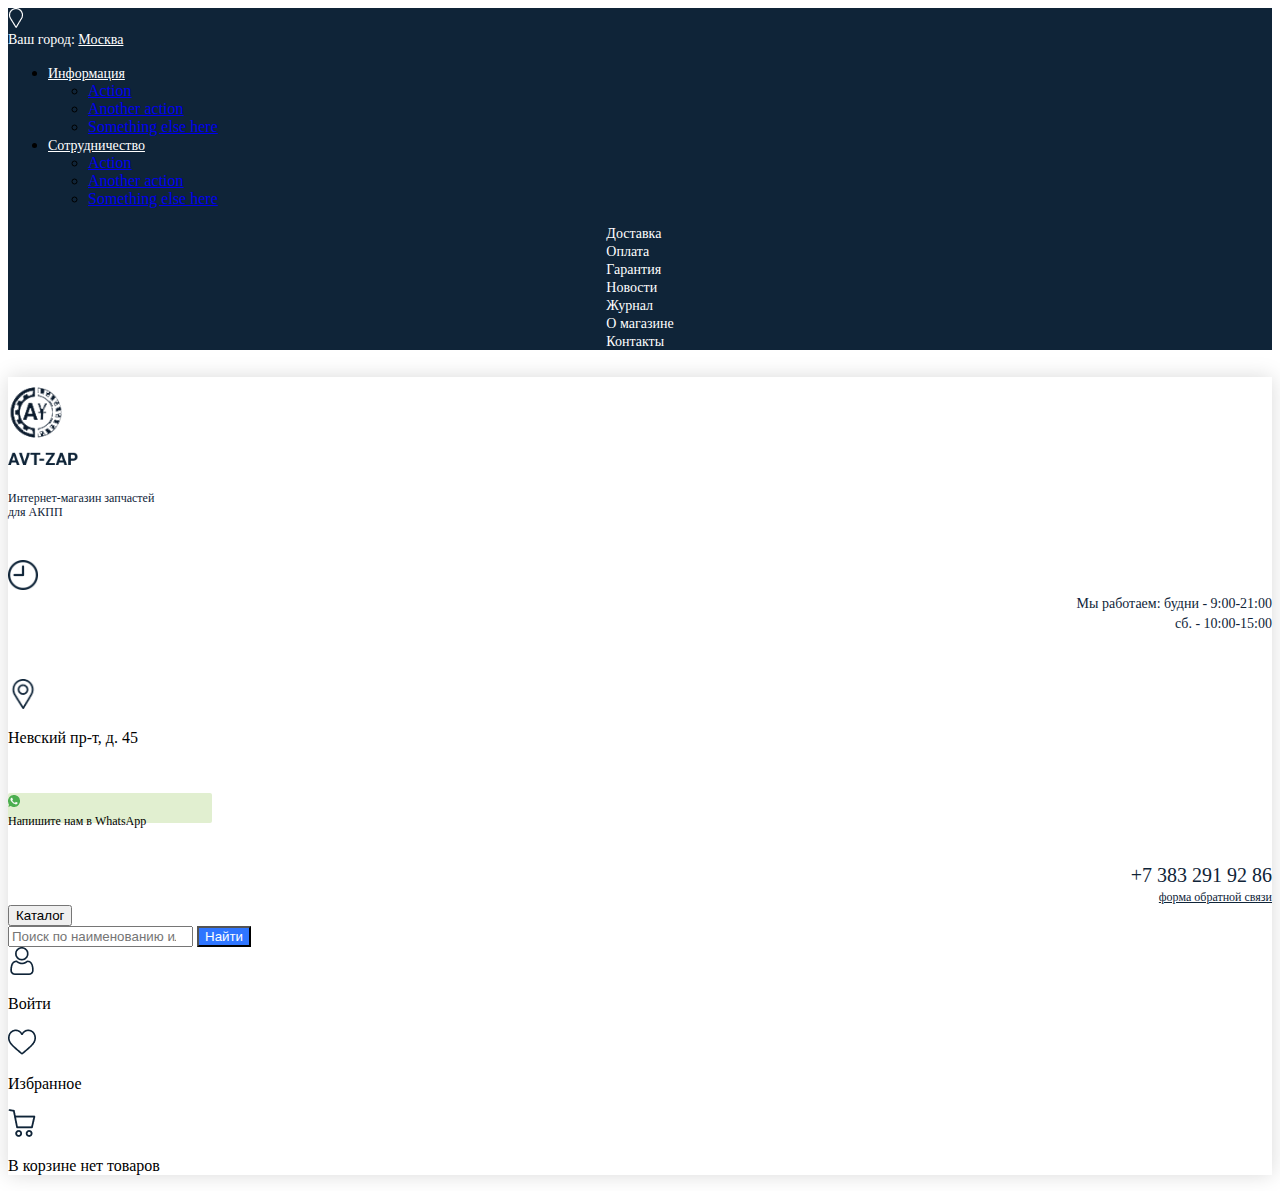
==== index2.html @ 1caf72ef "final project" ====
<!doctype html>
<html lang="en">
<head>
    <meta charset="UTF-8">
    <meta name="viewport"
          content="width=device-width, user-scalable=no, initial-scale=1.0, maximum-scale=1.0, minimum-scale=1.0">
    <meta http-equiv="X-UA-Compatible" content="ie=edge">
    <title>Document</title>
    <link href="https://cdn.jsdelivr.net/npm/bootstrap@5.0.2/dist/css/bootstrap.min.css" rel="stylesheet"
          integrity="sha384-EVSTQN3/azprG1Anm3QDgpJLIm9Nao0Yz1ztcQTwFspd3yD65VohhpuuCOmLASjC" crossorigin="anonymous">
    <link rel="stylesheet" href="css/style2.css">
</head>
<body>

<div class="header__top">
    <div class="container d-flex justify-content-between">
        <div class="header__top__left d-flex">
            <div class="logo__complete d-flex justify-content-center align-items-center">
                <div class="header__logo"><img src="image/Vector2.png" alt="logo2"></div>
                <div class="your__city">Ваш город: <u>Москва</u></div>
            </div>
            <div class="header__info__left">
                <nav class="navbar navbar-expand-xl">
                    <div class="container-fluid">
                        <div class="collapse navbar-collapse show" id="navbarWithDropdown">
                            <ul class="navbar-nav">
                                <li class="nav-item dropdown">
                                    <a class="nav-link dropdown-toggle" href="#" id="navbarDropdownMenuLink1"
                                       role="button" data-bs-toggle="dropdown" aria-expanded="false">
                                        Информация
                                    </a>
                                    <ul class="dropdown-menu" aria-labelledby="navbarDropdownMenuLink">
                                        <li><a class="dropdown-item" href="#">Action</a></li>
                                        <li><a class="dropdown-item" href="#">Another action</a></li>
                                        <li><a class="dropdown-item" href="#">Something else here</a></li>
                                    </ul>
                                </li>
                                <li class="nav-item dropdown">
                                    <a class="nav-link dropdown-toggle" href="#" id="navbarDropdownMenuLink2"
                                       role="button" data-bs-toggle="dropdown" aria-expanded="false">
                                        Сотрудничество
                                    </a>
                                    <ul class="dropdown-menu" aria-labelledby="navbarDropdownMenuLink2">
                                        <li><a class="dropdown-item" href="#">Action</a></li>
                                        <li><a class="dropdown-item" href="#">Another action</a></li>
                                        <li><a class="dropdown-item" href="#">Something else here</a></li>
                                    </ul>
                                </li>
                            </ul>
                        </div>
                    </div>
                </nav>
            </div>
        </div>
        <div class="header__top__right">
            <nav class="nav">
                <div class="nav__item"><a href="#">Доставка</a></div>
                <div class="nav__item"><a href="#">Оплата</a></div>
                <div class="nav__item"><a href="#">Гарантия</a></div>
                <div class="nav__item"><a href="#">Новости</a></div>
                <div class="nav__item"><a href="#">Журнал</a></div>
                <div class="nav__item"><a href="#">О магазине</a></div>
                <div class="nav__item"><a href="#">Контакты</a></div>
            </nav>
        </div>
    </div>
</div>
<div class="header">
    <div class="container d-flex justify-content-between">
        <div class="header__logo d-flex mt">
            <div><img src="image/Mask%20Group.png" alt="Head Logo"></div>
            <div class="header__name">
                <div><img src="image/Name_logo.png" alt="Name"></div>
                <div><p>Интернет-магазин запчастей
                    <br>для АКПП<br></p></div>
            </div>
        </div>
        <div class="watch d-flex">
            <div><img src="image/watch.png" alt="watch"></div>
            <div class="time">
                <div>Мы работаем: будни - 9:00-21:00</div>
                <div>сб. - 10:00-15:00</div>
            </div>
        </div>
        <div class="prospect d-flex">
            <div><img src="image/placeholder%201.png" alt="nav"></div>
            <div><p>Невский пр-т, д. 45</p></div>
        </div>
        <div class="whatsup__contact d-flex">
            <div><img src="image/whatsapp%20(2)%201.png" alt="Whatsup"></div>
            <div class="whatsup"><a href="#">Напишите нам в WhatsApp</a></div>
        </div>
        <div class="contact__us">
            <div class="phone__number">+7 383 291 92 86</div>
            <div class="feedback"><a href="#">форма обратной связи</a></div>
        </div>
    </div>
    <div class="container d-flex justify-content-between">
        <button type="button" class="btn btn-primary">Каталог</button>
        <nav class="search">
            <form class="d-flex">
                <input class="form-control me-2" type="search" placeholder="Поиск по наименованию или артикулу" aria-label="Search">
                <button class="btn btn-outline-success" type="submit">Найти</button>
            </form>
        </nav>
        <div class="shopping__guide d-flex">
            <div class="enter d-flex">
                <div><img src="image/enter%20logo.png" alt="Enter"></div>
                <div><p>Войти</p></div>
            </div>
            <div class="favorite d-flex">
                <div><img src="image/Favorite%20logo.png" alt="Heart"></div>
                <div><p>Избранное</p></div>
            </div>
            <div class="shopping__basket d-flex">
                <div><img src="image/Shopping%20kart.png" alt="Kart"></div>
                <div><p>В корзине
                    нет товаров</p></div>
            </div>
        </div>
    </div>
</div>


<script src="https://cdn.jsdelivr.net/npm/@popperjs/core@2.9.2/dist/umd/popper.min.js"
        integrity="sha384-IQsoLXl5PILFhosVNubq5LC7Qb9DXgDA9i+tQ8Zj3iwWAwPtgFTxbJ8NT4GN1R8p"
        crossorigin="anonymous"></script>
<script src="https://cdn.jsdelivr.net/npm/bootstrap@5.0.2/dist/js/bootstrap.min.js"
        integrity="sha384-cVKIPhGWiC2Al4u+LWgxfKTRIcfu0JTxR+EQDz/bgldoEyl4H0zUF0QKbrJ0EcQF"
        crossorigin="anonymous"></script>
</body>
</html>
---- css/style2.css ----
.header__top {
    left: 0;
    top: 0;
    background: #0F2438;
}

.logo__complete {
    column-gap: 10px;
}

.your__city, .nav-link {
    font-weight: 500;
    font-size: 14px;
    line-height: 16px;
    color: #FFFFFF;
}

.header__top__right {
    display: flex;
    justify-content: center;
    align-items: center;
}

.nav {
    column-gap: 30px;
}

.nav__item a {
    font-weight: 500;
    font-size: 14px;
    line-height: 16px;
    color: #FFFFFF;
    text-decoration: none;
}

.header {
    left: 0;
    top: 36px;
    background: #FFFFFF;
    box-shadow: 0 0 20px rgba(0, 0, 0, 0.15);
}

.mt {
    margin-top: 27px;
}

.header__logo {
    column-gap: 12px;
}

.header__name p {
    font-weight: 500;
    font-size: 12px;
    line-height: 14px;
    color: #0F2438;
    padding-top: 10px;
}

.watch{
    margin-top: 41px;
    column-gap: 10px;
}
.time{
    font-weight: 500;
    font-size: 14px;
    line-height: 20px;
    text-align: right;
    color: #0F2438;
}
.header__logo img{
    max-height: 70px;
    max-width: 70px;

}
.prospect{
    margin-top: 45px;
    column-gap: 15px;
}
.prospect img, .watch img {
    max-width: 30px;
    max-height: 30px;
}
.whatsup__contact{
    width: 204px;
    height: 30px;
    left: 1206px;
    top: 82px;
    background: #E1EFD0;
    border-radius: 2px;
    column-gap: 10px;
    justify-content: center;
    align-items: center;
    margin-top: 46px;
}
.whatsup__contact img{
    max-width: 30px;
    max-height: 30px;
}

.whatsup__contact a{
    text-decoration: none;
    font-weight: normal;
    font-size: 12px;
    line-height: 14px;
    text-align: right;
    color: #000000;
}
.contact__us{
    margin-top: 41px;
    text-align: right;
}
.phone__number{
    font-style: normal;
    font-weight: 500;
    font-size: 20px;
    line-height: 23px;
    color: #0F2438;
}
.feedback a{
    font-style: normal;
    font-weight: 500;
    font-size: 12px;
    line-height: 14px;
    color: #0F2438;
    text-align: right;
}
.shopping__guide{
    column-gap: 50px;
}
.btn-outline-success{
    background: #2E75FF;
    color: #FFFFFF;
}
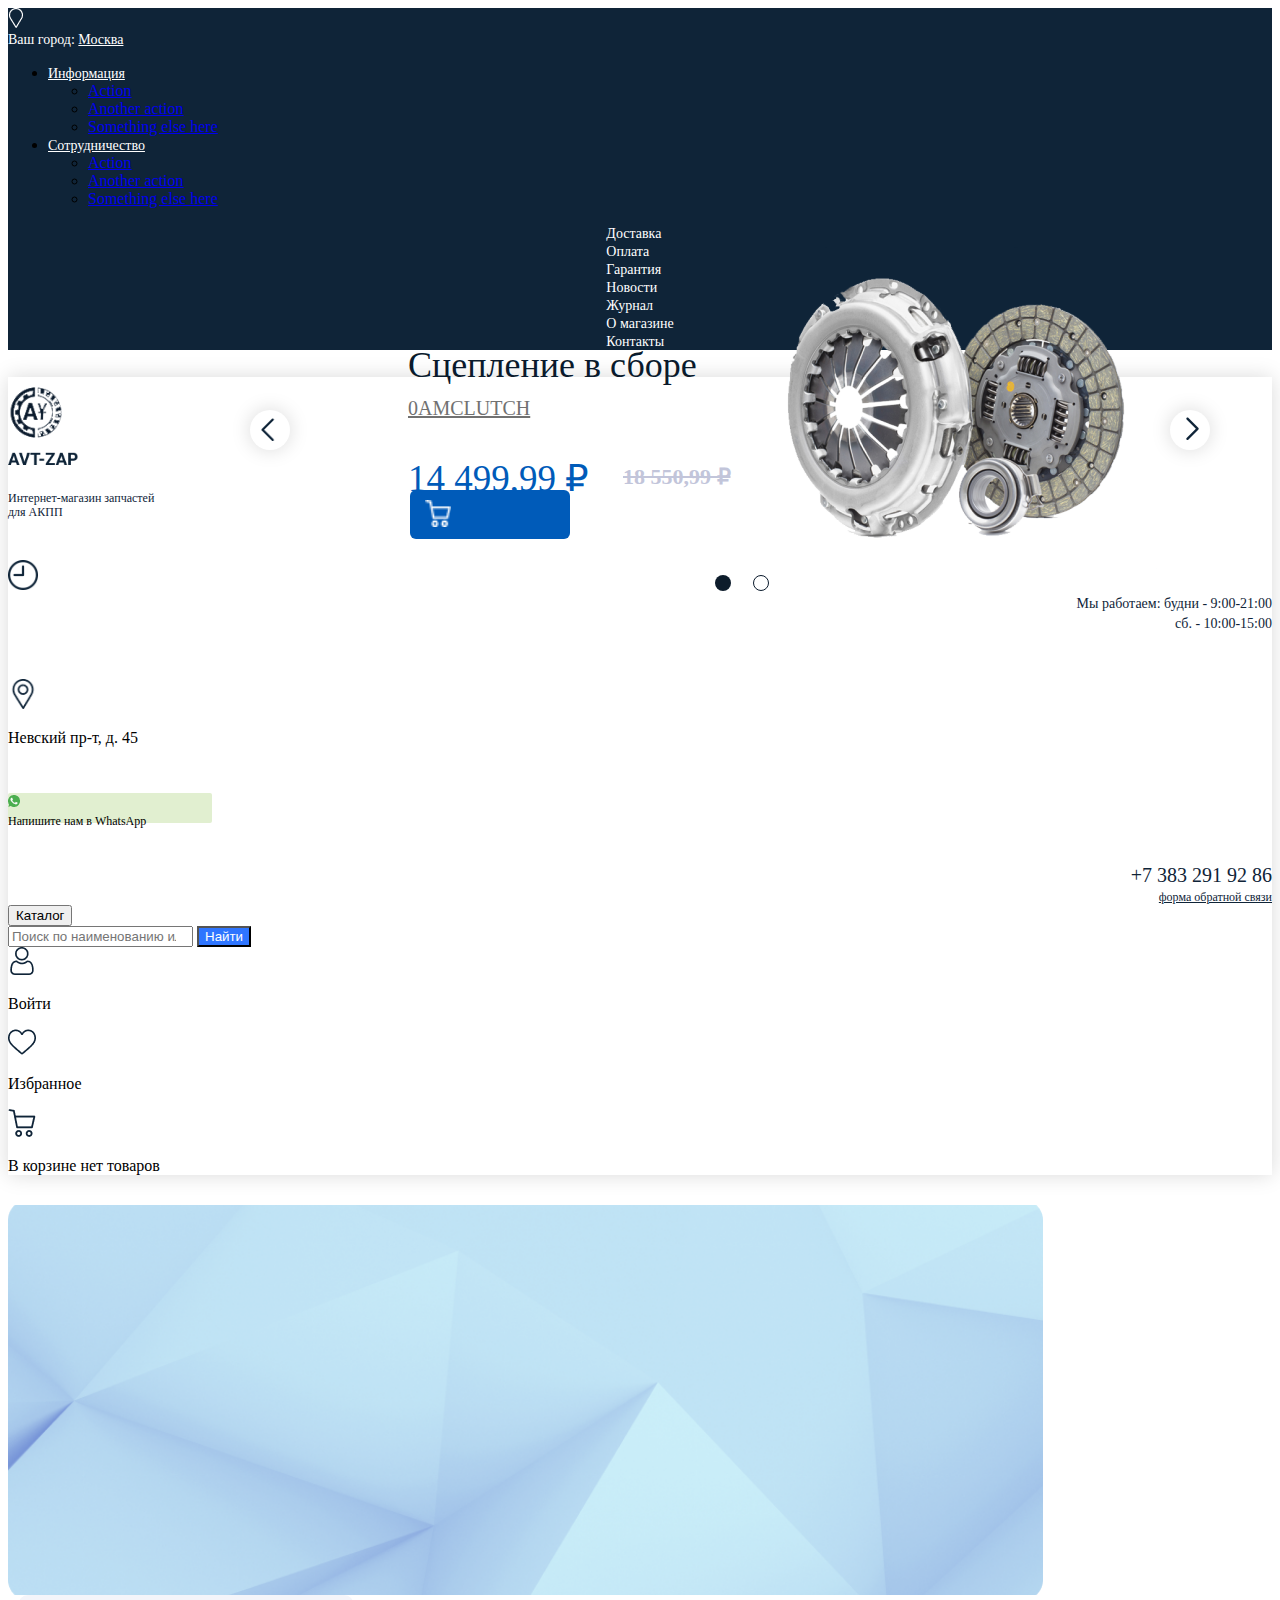
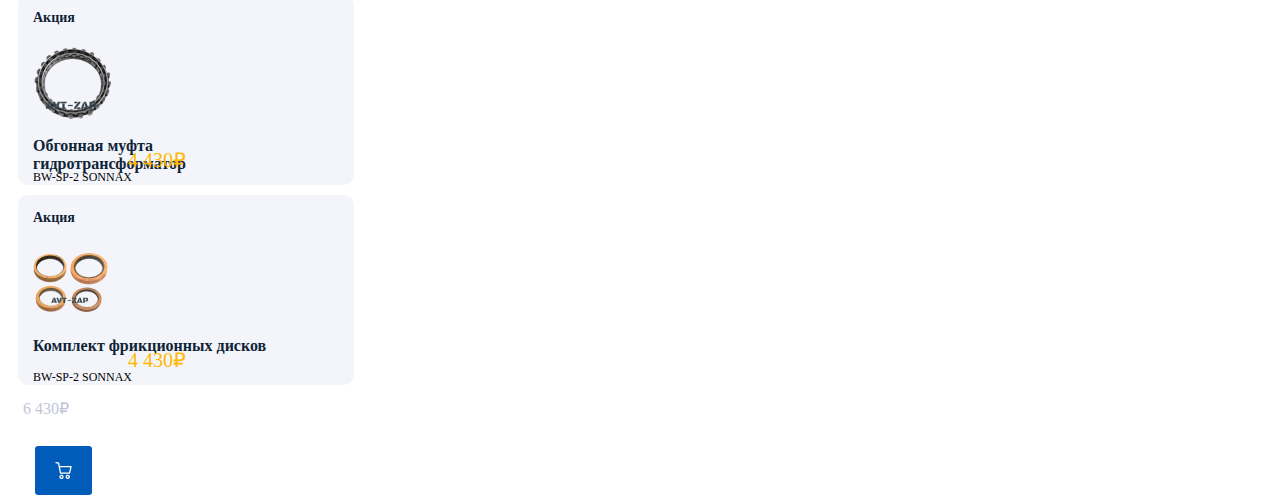
==== commit 4357c54f: "final project" ====
--- a/index2.html
+++ b/index2.html
@@ -99,7 +99,8 @@
         <button type="button" class="btn btn-primary">Каталог</button>
         <nav class="search">
             <form class="d-flex">
-                <input class="form-control me-2" type="search" placeholder="Поиск по наименованию или артикулу" aria-label="Search">
+                <input class="form-control me-2" type="search" placeholder="Поиск по наименованию или артикулу"
+                       aria-label="Search">
                 <button class="btn btn-outline-success" type="submit">Найти</button>
             </form>
         </nav>
@@ -120,6 +121,61 @@
         </div>
     </div>
 </div>
+<div class="wrap__main">
+    <div class="container d-flex">
+        <div class="wrap__main1 d-flex">
+            <div class="block1blue">
+                <div class="text1"><h1>Сцепление в сборе</h1></div>
+                <div class="text2"><h2>0AMCLUTCH</h2></div>
+                <div class="text3"><h3>14 499,99 ₽</h3></div>
+                <div class="text4"><h4>18 550,99 ₽</h4></div>
+                <div class="circle1"><img src="image/lineblue.png" alt="lineblue"></div>
+                <div class="circle2"><img src="image/lineblue1.png" alt="lineblue1"></div>
+                <div class="button__blue1 d-flex"><img src="image/Vector1.png" alt="korzina">
+                    <p>В корзину</p></div>
+                <div class="circle3"></div>
+                <div class="circle4"></div>
+                <div class="circle5"></div>
+                <div class="kartinkadetails"><img src="image/details.png" alt="details"></div>
+            </div>
+
+        </div>
+        <div class="whiteblocks2">
+            <div class="block1white">
+                <div class="block1Sale"><p><strong>Акция</strong></p></div>
+                <div class="text__image d-flex">
+                    <div class="Sale__image"><img src="image/avt_smallblock.png" alt="avt"></div>
+                    <div class="onlytext">
+                    <div class="saletext"><p><strong>Обгонная муфта
+                        гидротрансформатор</strong></p></div>
+                        <div class="text__model"><p>BW-SP-2 SONNAX</p></div>
+                    </div>
+                </div>
+                <div class="prices d-flex">
+                    <div class="price1"><p>4 430₽</p></div>
+                    <div class="price2">5 430₽</div>
+                    <div class="button__blue2"><img src="image/Vector1.png" alt="vector"></div>
+
+                </div>
+            </div>
+            <div class="block2white">
+                <div class="block1Sale"><p><strong>Акция</strong></p></div>
+                <div class="text__image d-flex">
+                    <div class="Sale__image"><img src="image/avt_smallblock2.png" alt="avt"></div>
+                    <div class="onlytext2">
+                        <div class="saletext2"><p><strong>Комплект фрикционных дисков</strong></p></div>
+                        <div class="text__model"><p>BW-SP-2 SONNAX</p></div>
+                    </div>
+                </div>
+                <div class="prices d-flex">
+                    <div class="price1"><p>4 430₽</p></div>
+                    <div class="price2">6 430₽</div>
+                    <div class="button__blue2"><img src="image/Vector1.png" alt="vector"></div>
+            </div>
+        </div>
+    </div>
+</div>
+</div>
 
 
 <script src="https://cdn.jsdelivr.net/npm/@popperjs/core@2.9.2/dist/umd/popper.min.js"
--- a/css/style2.css
+++ b/css/style2.css
@@ -56,31 +56,36 @@
     padding-top: 10px;
 }
 
-.watch{
+.watch {
     margin-top: 41px;
     column-gap: 10px;
 }
-.time{
+
+.time {
     font-weight: 500;
     font-size: 14px;
     line-height: 20px;
     text-align: right;
     color: #0F2438;
 }
-.header__logo img{
+
+.header__logo img {
     max-height: 70px;
     max-width: 70px;
 
 }
-.prospect{
+
+.prospect {
     margin-top: 45px;
     column-gap: 15px;
 }
+
 .prospect img, .watch img {
     max-width: 30px;
     max-height: 30px;
 }
-.whatsup__contact{
+
+.whatsup__contact {
     width: 204px;
     height: 30px;
     left: 1206px;
@@ -92,12 +97,13 @@
     align-items: center;
     margin-top: 46px;
 }
-.whatsup__contact img{
+
+.whatsup__contact img {
     max-width: 30px;
     max-height: 30px;
 }
 
-.whatsup__contact a{
+.whatsup__contact a {
     text-decoration: none;
     font-weight: normal;
     font-size: 12px;
@@ -105,18 +111,21 @@
     text-align: right;
     color: #000000;
 }
-.contact__us{
+
+.contact__us {
     margin-top: 41px;
     text-align: right;
 }
-.phone__number{
+
+.phone__number {
     font-style: normal;
     font-weight: 500;
     font-size: 20px;
     line-height: 23px;
     color: #0F2438;
 }
-.feedback a{
+
+.feedback a {
     font-style: normal;
     font-weight: 500;
     font-size: 12px;
@@ -124,10 +133,295 @@
     color: #0F2438;
     text-align: right;
 }
-.shopping__guide{
+
+.shopping__guide {
     column-gap: 50px;
 }
-.btn-outline-success{
+
+.btn-outline-success {
     background: #2E75FF;
     color: #FFFFFF;
-}+}
+
+.wrap__main {
+    width: 100%;
+    height: 420px;
+    margin-top: 30px;
+}
+
+.wrap__main1 {
+    width: 1364px;
+    height: 390px;
+    background: #FFFFFF;
+}
+
+.block1blue {
+    width: 1035px;
+    height: 390px;
+    background: url("../image/bluetangles.png") no-repeat center/cover;
+}
+
+.whiteblocks2 {
+    width: 336px;
+    height: 390px;
+    background: #FFFFFF;
+    display: flex;
+    flex-direction: column;
+    margin-left: 10px;
+}
+
+.block1white {
+    width: 336px;
+    height: 190px;
+    background: #F4F5FA;
+    border-radius: 10px;
+}
+
+.block2white {
+    width: 336px;
+    height: 190px;
+    background: #F4F5FA;
+    border-radius: 10px;
+    margin-top: 10px;
+}
+
+.text1 {
+    position: absolute;
+    width: 327px;
+    height: 42px;
+    left: 408px;
+    top: 320px;
+}
+
+.text1 h1 {
+    font-weight: 500;
+    font-size: 36px;
+    line-height: 42px;
+    color: #0A1A2C;
+}
+
+.text2 {
+    position: absolute;
+    width: 117px;
+    height: 23px;
+    left: 408px;
+    top: 380px;
+}
+
+.text2 h2 {
+    font-style: normal;
+    font-weight: normal;
+    font-size: 20px;
+    line-height: 23px;
+    text-decoration-line: underline;
+    color: #717171;
+}
+
+.text3 {
+    position: absolute;
+    width: 200px;
+    height: 43px;
+    left: 408px;
+    top: 420px;
+}
+
+.text3 h3 {
+    font-weight: 500;
+    font-size: 37px;
+    line-height: 43px;
+    color: #005BB9;
+}
+.text4 {
+    position: absolute;
+    width: 117px;
+    height: 26px;
+    left: 623px;
+    top: 435px;
+}
+
+.text4 h4 {
+    font-size: 22px;
+    line-height: 26px;
+    text-decoration-line: line-through;
+    color: #C2C5DA;
+}
+.kartinkadetails {
+    position: absolute;
+    width: 417px;
+    height: 356px;
+    left: 740px;
+    top: 247px;
+}
+
+.button__blue1{
+    position: absolute;
+    width: 160px;
+    height: 49px;
+    left: 410px;
+    top: 490px;
+    background: #005BB9;
+    border-radius: 6px;
+    color: #FFFFFF;
+}
+
+.button__blue1 p{
+    display: flex;
+    text-align: center;
+    width: 100px;
+    height: 49px;
+    font-size: 16px;
+    line-height: 19px;
+    margin-top: 15px;
+    margin-left: 15px;
+}
+.button__blue1 img{
+    width: 26px;
+    height: 27px;
+    margin-top: 10px;
+    margin-left: 15px;
+}
+.circle1{
+    position: absolute;
+    width: 40px;
+    height: 40px;
+    background: #FFFFFF;
+    box-shadow: 0px 0px 20px rgba(0, 0, 0, 0.15);
+    border-radius: 50%;
+    left: 250px;
+    top: 410px;
+}
+.circle1 img{
+   margin-left: 11px;
+    margin-top: 5px;
+}
+.circle2 {
+    position: absolute;
+    width: 40px;
+    height: 40px;
+    left: 1170px;
+    top: 410px;
+    background: #FFFFFF;
+    box-shadow: 0px 0px 20px rgba(0, 0, 0, 0.15);
+    border-radius: 50%;
+}
+.circle2 img{
+    margin-left: 9px;
+    margin-top: 5px;
+}
+.circle3{
+    position: absolute;
+    width: 16px;
+    height: 16px;
+    left: 715px;
+    top: 575px;
+    border-radius: 50%;
+    background: #0D1C2B;
+}
+.circle4{
+    position: absolute;
+    width: 16px;
+    height: 16px;
+    left: 753px;
+    top: 575px;
+    border-radius: 50%;
+    border: 1px solid #0A1A2C;
+    box-sizing: border-box;
+    background: #FFFFFF;
+
+}
+.circle5{
+    position: absolute;
+    width: 16px;
+    height: 16px;
+    left: 791px;
+    top: 575px;
+    border-radius: 50%;
+    background: #FFFFFF;
+}
+.block1Sale{
+    width: 336px;
+    height: 18px;
+    margin-top: 15px;
+    margin-left: 15px;
+    font-size: 15px;
+    color: #0F2438;
+}
+.block1Sale p{
+    color: #0F2438;
+    font-size: 14px;
+}
+.Sale__image{
+    margin-left: 15px;
+    margin-top: 18px;
+    height: 75px;
+}
+.text__image{
+    width: 336px;
+    height: 82px;
+}
+.saletext{
+    font-size: 16px;
+    margin-left: 15px;
+    color:#0F2438;
+    width: 191px;
+    height: 43px;
+}
+.onlytext{
+    width: 206px;
+    height: 95px;
+    display: flex;
+    flex-direction: column;
+}
+.text__model{
+    width: 150px;
+    height: 20px;
+}
+.text__model p{
+    font-size: 12px;
+    margin-top: 6px;
+    margin-left: 15px;
+}
+.prices{
+    width: 336px;
+    height: 65px;
+}
+.price1{
+   font-size: 20px;
+    color: #FFB800;
+    margin-bottom: 27px;
+    margin-left: 110px;
+}
+.price2{
+    width: 51px;
+    height: 19px;
+    font-size: 16px;
+    color: #C2C5DA;
+    margin-left: 5px;
+    margin-bottom: 28px;
+}
+.button__blue2{
+    width: 57px;
+    height: 49px;
+    background: #005BB9;
+    margin-left: 17px;
+    margin-top: 1px;
+    border-radius: 6%;
+
+}
+.button__blue2 img{
+    margin-top: 16px;
+    margin-left: 20px;
+}
+.onlytext2 {
+    width: 256px;
+    height: 95px;
+    display: flex;
+    flex-direction: column;
+}
+.saletext2 {
+    font-size: 16px;
+    margin-left: 15px;
+    color: #0F2438;
+    width: 246px;
+    height: 43px;
+}
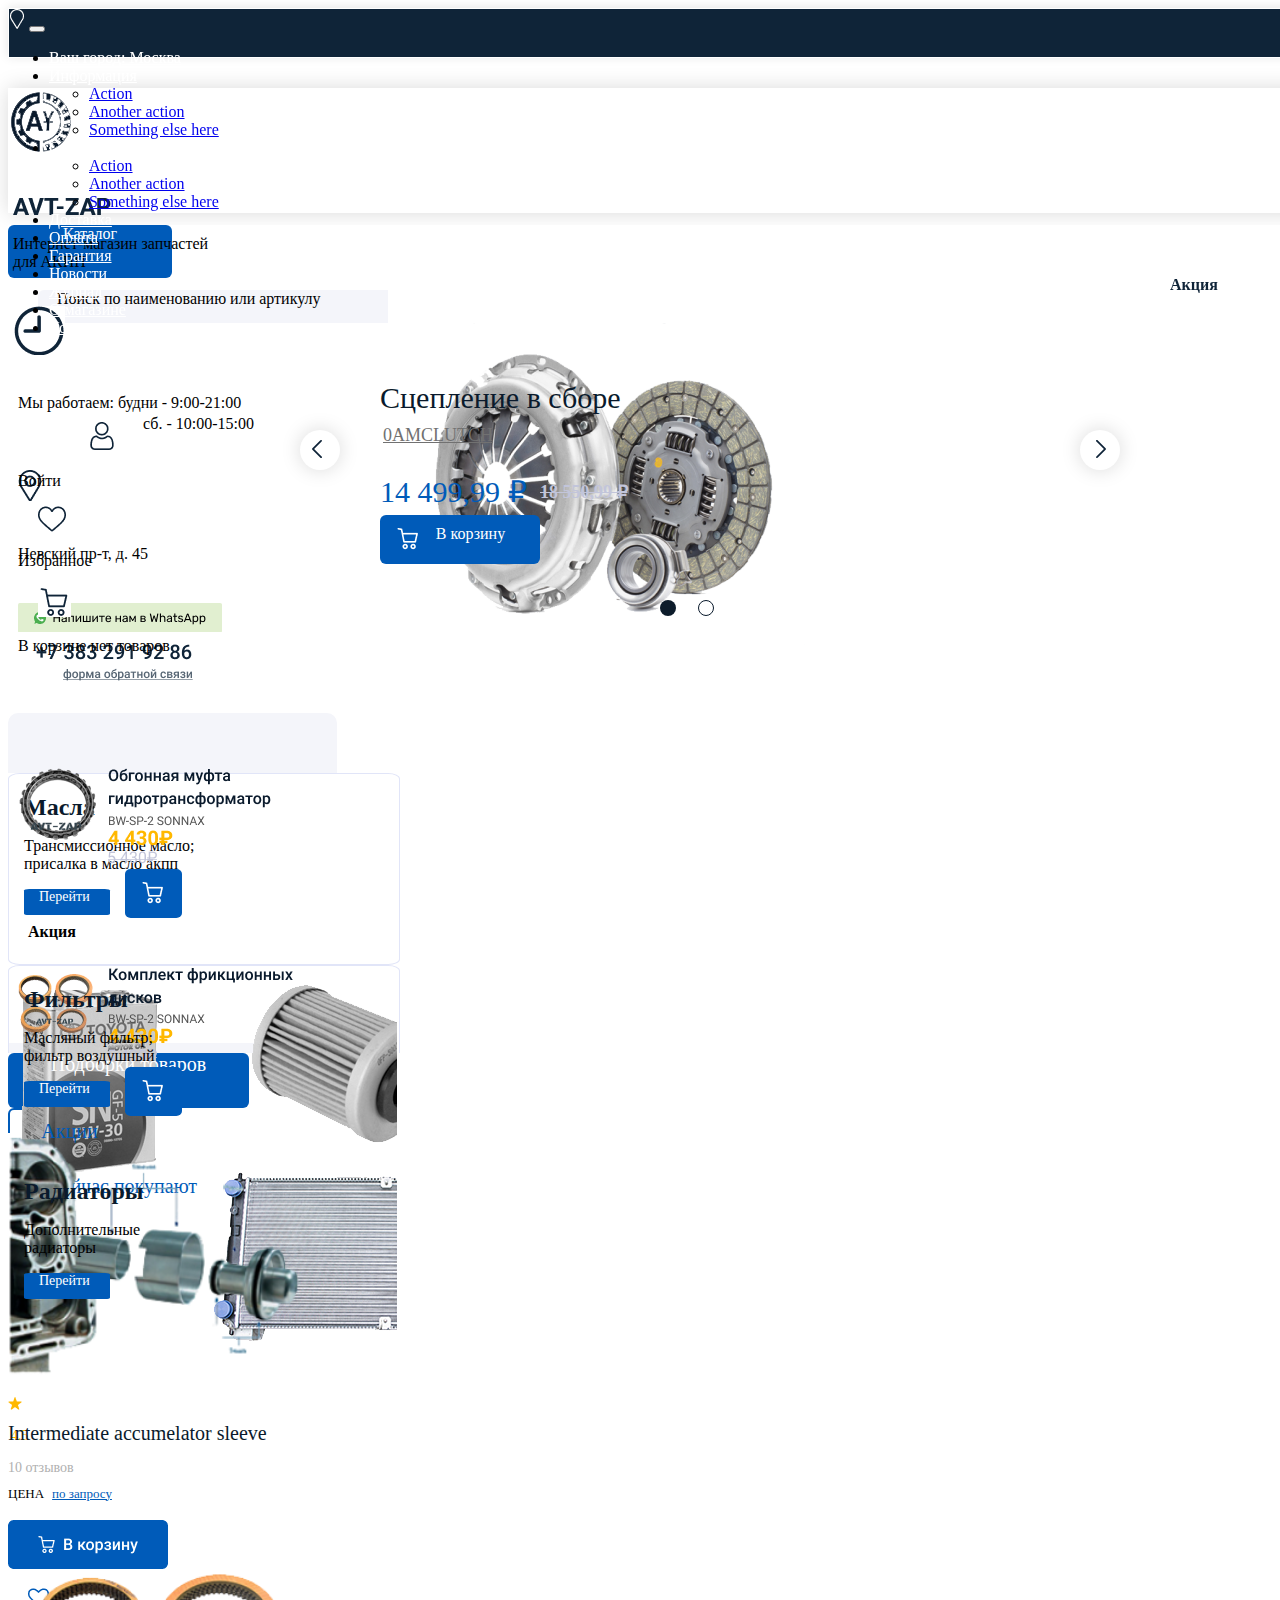
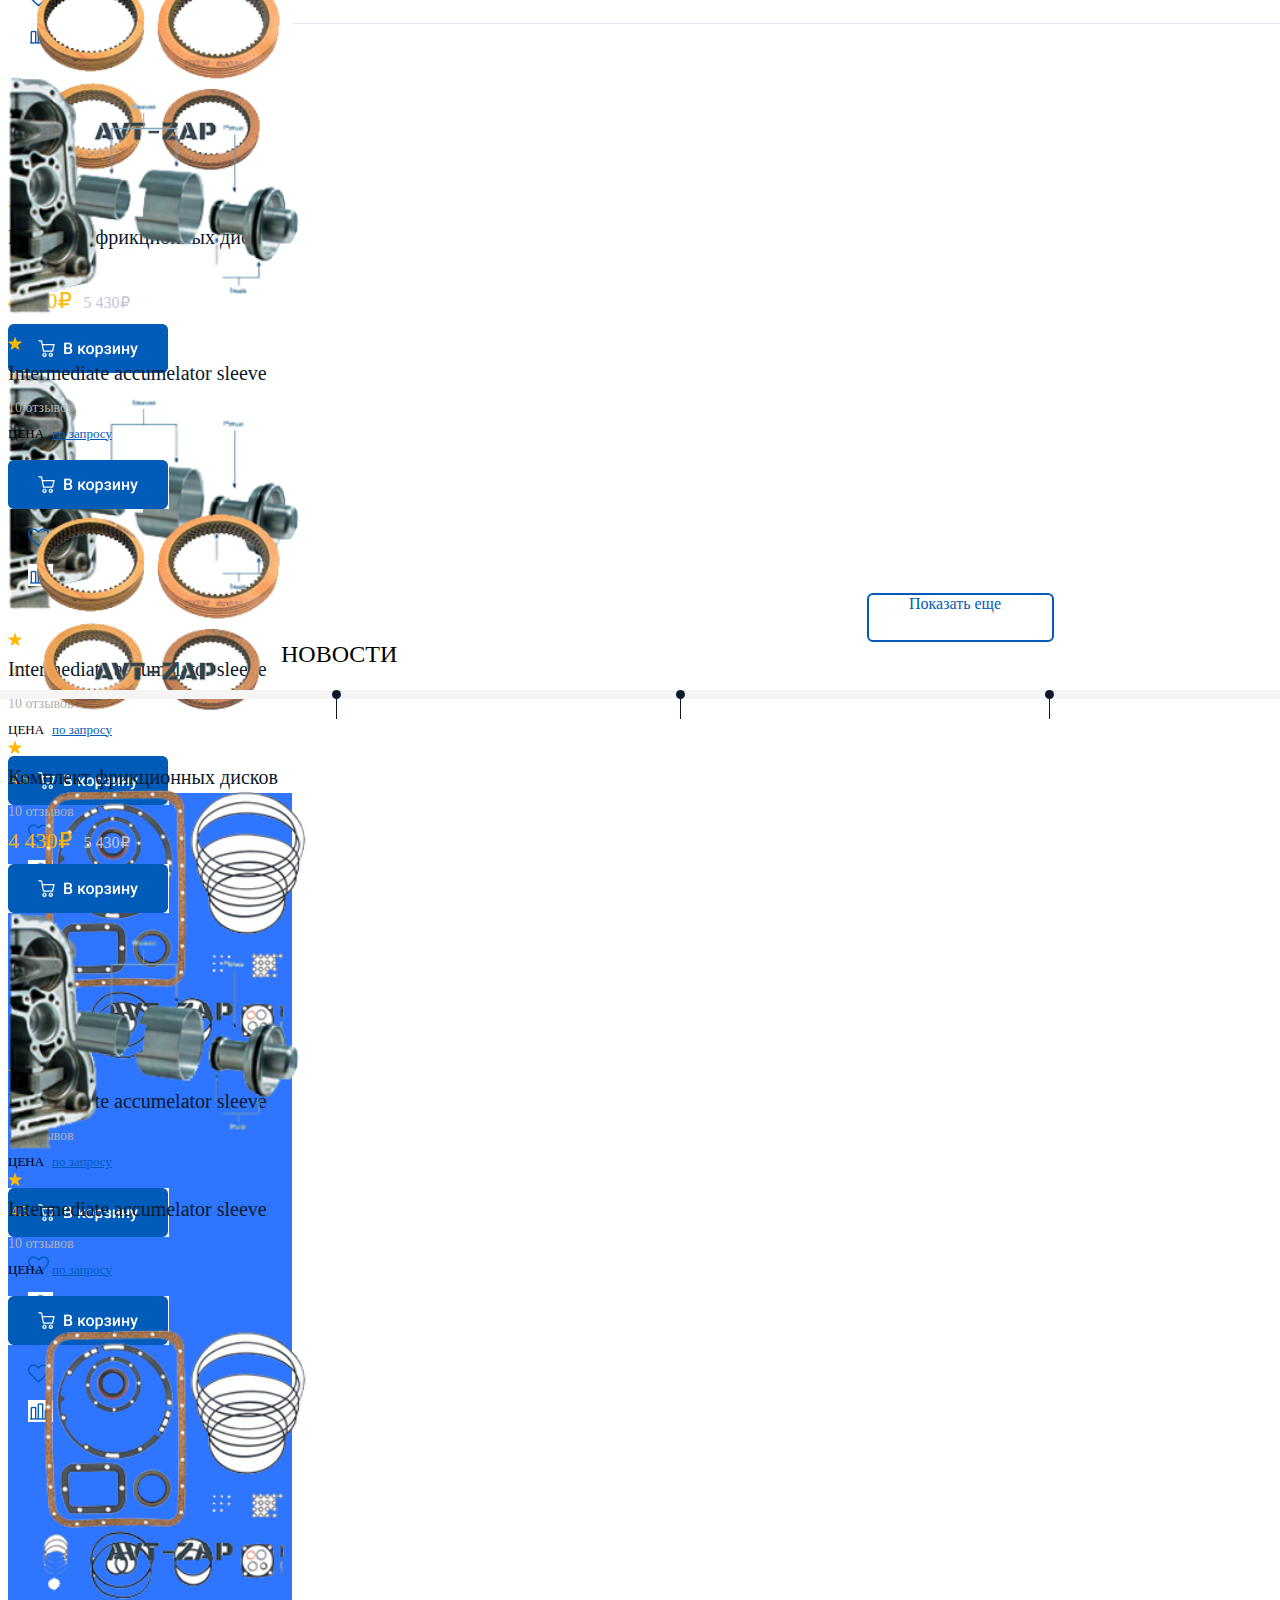
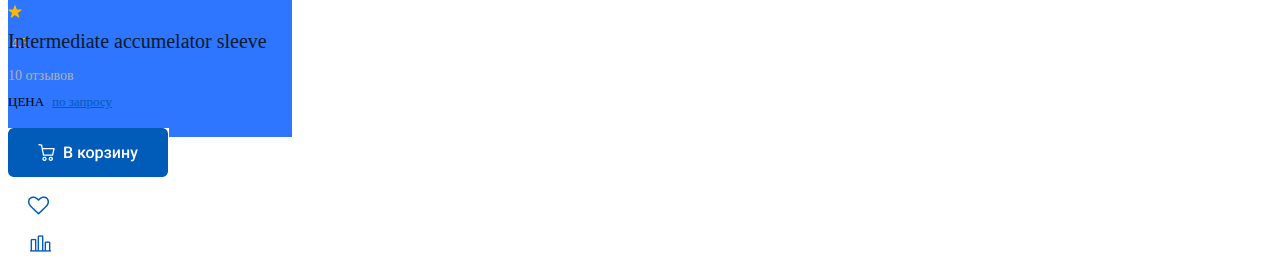
==== commit b471ead9: "final project" ====
--- a/index2.html
+++ b/index2.html
@@ -1,188 +1,395 @@
-<!doctype html>
+<!DOCTYPE html>
 <html lang="en">
 <head>
     <meta charset="UTF-8">
     <meta name="viewport"
           content="width=device-width, user-scalable=no, initial-scale=1.0, maximum-scale=1.0, minimum-scale=1.0">
     <meta http-equiv="X-UA-Compatible" content="ie=edge">
-    <title>Document</title>
-    <link href="https://cdn.jsdelivr.net/npm/bootstrap@5.0.2/dist/css/bootstrap.min.css" rel="stylesheet"
-          integrity="sha384-EVSTQN3/azprG1Anm3QDgpJLIm9Nao0Yz1ztcQTwFspd3yD65VohhpuuCOmLASjC" crossorigin="anonymous">
+    <link href="https://cdn.jsdelivr.net/npm/bootstrap@5.1.3/dist/css/bootstrap.min.css" rel="stylesheet"
+          integrity="sha384-1BmE4kWBq78iYhFldvKuhfTAU6auU8tT94WrHftjDbrCEXSU1oBoqyl2QvZ6jIW3" crossorigin="anonymous">
     <link rel="stylesheet" href="css/style2.css">
+    <title>Title</title>
 </head>
 <body>
-
-<div class="header__top">
+<div class="wrap">
     <div class="container d-flex justify-content-between">
-        <div class="header__top__left d-flex">
-            <div class="logo__complete d-flex justify-content-center align-items-center">
-                <div class="header__logo"><img src="image/Vector2.png" alt="logo2"></div>
-                <div class="your__city">Ваш город: <u>Москва</u></div>
-            </div>
-            <div class="header__info__left">
-                <nav class="navbar navbar-expand-xl">
-                    <div class="container-fluid">
-                        <div class="collapse navbar-collapse show" id="navbarWithDropdown">
-                            <ul class="navbar-nav">
-                                <li class="nav-item dropdown">
-                                    <a class="nav-link dropdown-toggle" href="#" id="navbarDropdownMenuLink1"
-                                       role="button" data-bs-toggle="dropdown" aria-expanded="false">
-                                        Информация
-                                    </a>
-                                    <ul class="dropdown-menu" aria-labelledby="navbarDropdownMenuLink">
-                                        <li><a class="dropdown-item" href="#">Action</a></li>
-                                        <li><a class="dropdown-item" href="#">Another action</a></li>
-                                        <li><a class="dropdown-item" href="#">Something else here</a></li>
-                                    </ul>
-                                </li>
-                                <li class="nav-item dropdown">
-                                    <a class="nav-link dropdown-toggle" href="#" id="navbarDropdownMenuLink2"
-                                       role="button" data-bs-toggle="dropdown" aria-expanded="false">
-                                        Сотрудничество
-                                    </a>
-                                    <ul class="dropdown-menu" aria-labelledby="navbarDropdownMenuLink2">
-                                        <li><a class="dropdown-item" href="#">Action</a></li>
-                                        <li><a class="dropdown-item" href="#">Another action</a></li>
-                                        <li><a class="dropdown-item" href="#">Something else here</a></li>
-                                    </ul>
-                                </li>
+        <nav class="navbar navbar-expand-xl navbar-light ">
+            <div class="container-fluid">
+                <a class="navbar-brand" href="#"><img src="image/Vector.png" alt="Vector"></a>
+                <button class="navbar-toggler" type="button" data-bs-toggle="collapse"
+                        data-bs-target="#navbarWithDropdown" aria-controls="navbarWithDropdown" aria-expanded="false"
+                        aria-label="Toggle navigation">
+                    <span class="navbar-toggler-icon"></span>
+                </button>
+                <div class="collapse navbar-collapse" id="navbarWithDropdown">
+                    <ul class="navbar-nav">
+                        <li class="nav-item">
+                            <a class="nav-link active me-5" aria-current="page" href="#">Ваш город: <u>Москва</u></a>
+                        </li>
+                        <li class="nav-item dropdown">
+                            <a class="nav-link dropdown-toggle" href="#" id="navbarDropdownMenuLink" role="button"
+                               data-bs-toggle="dropdown" aria-expanded="false">
+                                Информация
+                            </a>
+                            <ul class="dropdown-menu" aria-labelledby="navbarDropdownMenuLink">
+                                <li><a class="dropdown-item" href="#">Action</a></li>
+                                <li><a class="dropdown-item" href="#">Another action</a></li>
+                                <li><a class="dropdown-item" href="#">Something else here</a></li>
                             </ul>
-                        </div>
-                    </div>
-                </nav>
-            </div>
-        </div>
-        <div class="header__top__right">
-            <nav class="nav">
-                <div class="nav__item"><a href="#">Доставка</a></div>
-                <div class="nav__item"><a href="#">Оплата</a></div>
-                <div class="nav__item"><a href="#">Гарантия</a></div>
-                <div class="nav__item"><a href="#">Новости</a></div>
-                <div class="nav__item"><a href="#">Журнал</a></div>
-                <div class="nav__item"><a href="#">О магазине</a></div>
-                <div class="nav__item"><a href="#">Контакты</a></div>
-            </nav>
-        </div>
-    </div>
-</div>
-<div class="header">
-    <div class="container d-flex justify-content-between">
-        <div class="header__logo d-flex mt">
-            <div><img src="image/Mask%20Group.png" alt="Head Logo"></div>
-            <div class="header__name">
-                <div><img src="image/Name_logo.png" alt="Name"></div>
-                <div><p>Интернет-магазин запчастей
-                    <br>для АКПП<br></p></div>
-            </div>
-        </div>
-        <div class="watch d-flex">
-            <div><img src="image/watch.png" alt="watch"></div>
-            <div class="time">
-                <div>Мы работаем: будни - 9:00-21:00</div>
-                <div>сб. - 10:00-15:00</div>
-            </div>
-        </div>
-        <div class="prospect d-flex">
-            <div><img src="image/placeholder%201.png" alt="nav"></div>
-            <div><p>Невский пр-т, д. 45</p></div>
-        </div>
-        <div class="whatsup__contact d-flex">
-            <div><img src="image/whatsapp%20(2)%201.png" alt="Whatsup"></div>
-            <div class="whatsup"><a href="#">Напишите нам в WhatsApp</a></div>
-        </div>
-        <div class="contact__us">
-            <div class="phone__number">+7 383 291 92 86</div>
-            <div class="feedback"><a href="#">форма обратной связи</a></div>
-        </div>
-    </div>
-    <div class="container d-flex justify-content-between">
-        <button type="button" class="btn btn-primary">Каталог</button>
-        <nav class="search">
-            <form class="d-flex">
-                <input class="form-control me-2" type="search" placeholder="Поиск по наименованию или артикулу"
-                       aria-label="Search">
-                <button class="btn btn-outline-success" type="submit">Найти</button>
-            </form>
+                        </li>
+                        <li class="nav-item dropdown me-5">
+                            <a class="nav-link dropdown-toggle me-5" href="#" id="navbarDropdownMenuLink2" role="button"
+                               data-bs-toggle="dropdown" aria-expanded="false">
+                                Сотрудничество
+                            </a>
+                            <ul class="dropdown-menu" aria-labelledby="navbarDropdownMenuLink">
+                                <li><a class="dropdown-item" href="#">Action</a></li>
+                                <li><a class="dropdown-item" href="#">Another action</a></li>
+                                <li><a class="dropdown-item" href="#">Something else here</a></li>
+                            </ul>
+                        </li>
+
+                        <li class="nav-item">
+                            <a class="nav-link" href="#">Доставка</a>
+                        </li>
+                        <li class="nav-item">
+                            <a class="nav-link" href="#">Оплата</a>
+                        </li>
+                        <li class="nav-item">
+                            <a class="nav-link " href="#" tabindex="-1" aria-disabled="true">Гарантия</a>
+                        </li>
+                        <li class="nav-item">
+                            <a class="nav-link" href="#" tabindex="-1" aria-disabled="true">Новости</a>
+                        </li>
+                        <li class="nav-item">
+                            <a class="nav-link " href="#" tabindex="-1" aria-disabled="true">Журнал</a>
+                        </li>
+                        <li class="nav-item">
+                            <a class="nav-link " href="#" tabindex="-1" aria-disabled="true">О магазине</a>
+                        </li>
+                        <li class="nav-item">
+                            <a class="nav-link " href="#" tabindex="-1" aria-disabled="true">Контакты</a>
+                        </li>
+                    </ul>
+                </div>
+            </div>
         </nav>
-        <div class="shopping__guide d-flex">
-            <div class="enter d-flex">
-                <div><img src="image/enter%20logo.png" alt="Enter"></div>
-                <div><p>Войти</p></div>
-            </div>
-            <div class="favorite d-flex">
-                <div><img src="image/Favorite%20logo.png" alt="Heart"></div>
-                <div><p>Избранное</p></div>
-            </div>
-            <div class="shopping__basket d-flex">
-                <div><img src="image/Shopping%20kart.png" alt="Kart"></div>
-                <div><p>В корзине
-                    нет товаров</p></div>
-            </div>
-        </div>
-    </div>
-</div>
-<div class="wrap__main">
-    <div class="container d-flex">
-        <div class="wrap__main1 d-flex">
-            <div class="block1blue">
+    </div>
+</div>
+<div class="wrap2">
+    <div class="container d-flex">
+        <div class="image"><img src="image/logo.png" alt="logo"></div>
+        <div class="image_name"><img src="image/AVT-ZAP.png" alt="AVT">
+            <p>Интернет-магазин запчастей <br>
+                для АКПП</p>
+        </div>
+        <div class="clock"><img src="image/clock.png" alt="clock"></div>
+        <div class="clock2"><p>Мы работаем: будни - 9:00-21:00 </p>
+            <div class="clock3"><p>сб. - 10:00-15:00</p></div>
+        </div>
+        <div class="nevskiy"><img src="image/Nevskiy.png" alt="Nevskiy"></div>
+        <div class="nevskiy2"><p>Невский пр-т, д. 45</p></div>
+        <div class="whatsup"><img src="image/whatsup.png" alt="whatsup"></div>
+        <div class="nomer"><img src="image/number.png" alt="nomer"></div>
+    </div>
+</div>
+
+<div class="wrap3">
+    <div class="container d-flex">
+        <div class="button"><p>Каталог</p></div>
+        <div class="pole2"><p>Поиск по наименованию или артикулу</p></div>
+        <div class="buttonn"><p>Найти</p></div>
+        <div class="voitu"><img src="image/viitu.png" alt="viitu"></div>
+        <div class="voitu2"><p>Войти</p></div>
+        <div class="hurt"><img src="image/Vector%20(2).png" alt="Vector"></div>
+        <div class="hurt2"><p>Избранное</p></div>
+        <div class="korzina"><img src="image/korzina.png" alt="korzina"></div>
+        <div class="korzina2"><p>В корзине нет товаров</p></div>
+    </div>
+</div>
+
+<div class="wrap4">
+    <div class="container d-flex">
+        <div class="wrap4_1 d-flex">
+            <div class="wrap4_2blue">
+                <div class="wrap4_2blue2"><img src="image/avt-zap_main_page_v01%20(1)%201.png" alt="avt"></div>
                 <div class="text1"><h1>Сцепление в сборе</h1></div>
                 <div class="text2"><h2>0AMCLUTCH</h2></div>
                 <div class="text3"><h3>14 499,99 ₽</h3></div>
                 <div class="text4"><h4>18 550,99 ₽</h4></div>
-                <div class="circle1"><img src="image/lineblue.png" alt="lineblue"></div>
-                <div class="circle2"><img src="image/lineblue1.png" alt="lineblue1"></div>
-                <div class="button__blue1 d-flex"><img src="image/Vector1.png" alt="korzina">
+                <div class="buttonnn"><img src="image/korzinablue.png" alt="korzinablue">
                     <p>В корзину</p></div>
+                <div class="circle"><img src="image/Chevron%20Right%201.png" alt="Chevron"></div>
+                <div class="circle2"><img src="image/Chevron%20Right%20right.png" alt="Chevron2"></div>
                 <div class="circle3"></div>
                 <div class="circle4"></div>
                 <div class="circle5"></div>
-                <div class="kartinkadetails"><img src="image/details.png" alt="details"></div>
-            </div>
-
-        </div>
-        <div class="whiteblocks2">
-            <div class="block1white">
-                <div class="block1Sale"><p><strong>Акция</strong></p></div>
-                <div class="text__image d-flex">
-                    <div class="Sale__image"><img src="image/avt_smallblock.png" alt="avt"></div>
-                    <div class="onlytext">
-                    <div class="saletext"><p><strong>Обгонная муфта
-                        гидротрансформатор</strong></p></div>
-                        <div class="text__model"><p>BW-SP-2 SONNAX</p></div>
+            </div>
+            <div class="aktciya">
+                <div class="aktciya1">
+                    <p><strong>Акция</strong></p>
+                    <div class="avt_zap_pag">
+                        <img src="image/avt-zap_main_page_v01%20(1)%205.png" alt="avt-zap_main">
                     </div>
-                </div>
-                <div class="prices d-flex">
-                    <div class="price1"><p>4 430₽</p></div>
-                    <div class="price2">5 430₽</div>
-                    <div class="button__blue2"><img src="image/Vector1.png" alt="vector"></div>
-
-                </div>
-            </div>
-            <div class="block2white">
-                <div class="block1Sale"><p><strong>Акция</strong></p></div>
-                <div class="text__image d-flex">
-                    <div class="Sale__image"><img src="image/avt_smallblock2.png" alt="avt"></div>
-                    <div class="onlytext2">
-                        <div class="saletext2"><p><strong>Комплект фрикционных дисков</strong></p></div>
-                        <div class="text__model"><p>BW-SP-2 SONNAX</p></div>
+                    <div class="obgonnaya"><img src="image/Обгонная%20муфта%20гидротрансформатор.png" alt="Обгонная">
+                        <div class="obgonnaya2"></div><img src="image/BW-SP-2%20SONNAX.png" alt="BW">
+                        <div class="34 d-flex">
+                            <div class="obgonnaya3"><img src="image/4%20430₽.png" alt="4%20430₽"></div>
+                            <div class="obgonnaya4"><img src="image/5%20430₽.png" alt="5%20430₽"></div>
+                            <div class="button__blue2"><img src="image/korzinablue.png" alt="korzinablue"></div>
+                        </div>
                     </div>
                 </div>
-                <div class="prices d-flex">
-                    <div class="price1"><p>4 430₽</p></div>
-                    <div class="price2">6 430₽</div>
-                    <div class="button__blue2"><img src="image/Vector1.png" alt="vector"></div>
-            </div>
-        </div>
-    </div>
-</div>
-</div>
-
-
-<script src="https://cdn.jsdelivr.net/npm/@popperjs/core@2.9.2/dist/umd/popper.min.js"
-        integrity="sha384-IQsoLXl5PILFhosVNubq5LC7Qb9DXgDA9i+tQ8Zj3iwWAwPtgFTxbJ8NT4GN1R8p"
+
+                <div class="aktciya2">
+                    <p><strong>Акция</strong></p>
+                    <div class="avt_zap_pag2">
+                        <img src="image/colca.png" alt="avt-zap_main">
+                    </div>
+                    <div class="complect"><img src="image/Комплект%20фрикционных%20дисков.png" alt="Комплект">
+                        <div class="obgonnaya2"></div><img src="image/BW-SP-2%20SONNAX.png" alt="BW">
+                        <div class="34 d-flex">
+                            <div class="obgonnaya3"><img src="image/4%20430₽.png" alt="4%20430₽"></div>
+                            <div class="obgonnaya4"><img src="image/5%20430₽.png" alt="5%20430₽"></div>
+                            <div class="button__blue2"><img src="image/korzinablue.png" alt="korzinablue"></div>
+                        </div>
+                    </div>
+
+                </div>
+            </div>
+        </div>
+    </div>
+</div>
+<div class="wrap5">
+    <div class="container d-flex">
+        <div class="wrap5_1 d-flex">
+            <div class="masla d-flex">
+                <div class="maslapereitu">
+                    <h1>Масла</h1>
+                    <p>Трансмиссионное масло;<br>присалка в масло акпп</p>
+                    <div class="pereitu"><p>Перейти</p></div>
+                </div>
+                <div class="fotka"><img src="image/toyota.png" alt="toyota"></div>
+            </div>
+            <div class="filtru d-flex">
+                <div class="filtrupereitu">
+                    <h1>Фильтры</h1>
+                    <p>Масляный фильтр; <br>фильтр воздушный</p>
+                    <div class="pereitu"><p>Перейти</p></div>
+                </div>
+                <div class="fotka2"><img src="image/radiator.png" alt="radiator"></div>
+            </div>
+            <div class="radiatoru d-flex">
+                <div class="radiatorupereitu">
+                    <h1>Радиаторы</h1>
+                    <p>Дополнительные <br>радиаторы</p>
+                    <div class="pereitu"><p>Перейти</p></div>
+                </div>
+                <div class="fotka3"><img src="image/radiatoru.png" alt="radiatoru"></div>
+            </div>
+        </div>
+    </div>
+</div>
+<div class="wrap6">
+    <div class="container d-flex">
+        <div class="wrap6_1 d-flex">
+            <div class="podborki"><p>Подборки товаров</p></div>
+            <div class="akcii"><p>Акции</p></div>
+            <div class="sechas"><p>Сейчас покупают</p></div>
+        </div>
+    </div>
+</div>
+<div class="wrap7">
+    <div class="container d-flex">
+        <div class="wrap7_1 d-flex">
+            <div class="screen1">
+                <img src="image/screen1.png" alt="acumelator">
+                <div class="otziv d-flex">
+                    <img src="image/Star%202.png" alt="Star">
+                    <p>4.5</p>
+                    <p1>10 отзывов</p1>
+                </div>
+                <p2>Intermediate accumelator sleeve</p2>
+                <div class="otziv2 d-flex">
+                    <p3>ЦЕНА</p3>
+                    <p4>по запросу</p4>
+                </div>
+                <div class="otziv3 d-flex">
+                    <img src="image/knopka.png" alt="knopka">
+                    <div class="vector "><img src="image/Vector%20(3).png" alt="Vector"></div>
+                    <div class="vector2"><img src="image/gistogram.png" alt="gistogram"></div>
+                </div>
+            </div>
+            <div class="screen2">
+                <img src="image/colca2.png" alt="acumelator">
+                <div class="otziv d-flex">
+                    <img src="image/Star%202.png" alt="Star">
+                    <p>4.5</p>
+                    <p9>10 отзывов</p9>
+                </div>
+                <p10>Комплект фрикционных дисков</p10>
+                <div class="otziv2 d-flex">
+                    <p11>4 430₽</p11>
+                    <p12>5 430₽</p12>
+                </div>
+                <div class="otziv3 d-flex">
+                    <img src="image/knopka.png" alt="knopka">
+                    <div class="vector "><img src="image/Vector%20(3).png" alt="Vector"></div>
+                    <div class="vector2"><img src="image/gistogram.png" alt="gistogram"></div>
+                </div>
+            </div>
+            <div class="screen3">
+                <img src="image/screen1.png" alt="acumelator">
+                <div class="otziv d-flex">
+                    <img src="image/Star%202.png" alt="Star">
+                    <p>4.5</p>
+                    <p5>10 отзывов</p5>
+                </div>
+                <p6>Intermediate accumelator
+                    sleeve</p6>
+                <div class="otziv2 d-flex">
+                    <p7>ЦЕНА</p7>
+                    <p8>по запросу</p8>
+                </div>
+                <div class="otziv3 d-flex">
+                    <img src="image/knopka.png" alt="knopka">
+                    <div class="vector "><img src="image/Vector%20(3).png" alt="Vector"></div>
+                    <div class="vector2"><img src="image/gistogram.png" alt="gistogram"></div>
+                </div>
+            </div>
+            <div class="screen4">
+                <img src="image/karakul.png" alt="acumelator">
+                <div class="otziv d-flex">
+                    <img src="image/Star%202.png" alt="Star">
+                    <p>4.5</p>
+                    <p13>10 отзывов</p13>
+                </div>
+                <p14>Intermediate accumelator sleeve</p14>
+                <div class="otziv2 d-flex">
+                    <p15>ЦЕНА</p15>
+                    <p16>по запросу</p16>
+                </div>
+                <div class="otziv3 d-flex">
+                    <img src="image/knopka.png" alt="knopka">
+                    <div class="vector "><img src="image/Vector%20(3).png" alt="Vector"></div>
+                    <div class="vector2"><img src="image/gistogram.png" alt="gistogram"></div>
+                </div>
+            </div>
+        </div>
+    </div>
+</div>
+<div class="rectanble"></div>
+<div class="wrap8">
+    <div class="container d-flex">
+        <div class="wrap7_1 d-flex">
+            <div class="screen1">
+                <img src="image/screen1.png" alt="acumelator">
+                <div class="otziv d-flex">
+                    <img src="image/Star%202.png" alt="Star">
+                    <p>4.5</p>
+                    <p1>10 отзывов</p1>
+                </div>
+                <p2>Intermediate accumelator sleeve</p2>
+                <div class="otziv2 d-flex">
+                    <p3>ЦЕНА</p3>
+                    <p4>по запросу</p4>
+                </div>
+                <div class="otziv3 d-flex">
+                    <img src="image/knopka.png" alt="knopka">
+                    <div class="vector "><img src="image/Vector%20(3).png" alt="Vector"></div>
+                    <div class="vector2"><img src="image/gistogram.png" alt="gistogram"></div>
+                </div>
+            </div>
+            <div class="screen2">
+                <img src="image/colca2.png" alt="acumelator">
+                <div class="otziv d-flex">
+                    <img src="image/Star%202.png" alt="Star">
+                    <p>4.5</p>
+                    <p9>10 отзывов</p9>
+                </div>
+                <p10>Комплект фрикционных дисков</p10>
+                <div class="otziv2 d-flex">
+                    <p11>4 430₽</p11>
+                    <p12>5 430₽</p12>
+                </div>
+                <div class="otziv3 d-flex">
+                    <img src="image/knopka.png" alt="knopka">
+                    <div class="vector "><img src="image/Vector%20(3).png" alt="Vector"></div>
+                    <div class="vector2"><img src="image/gistogram.png" alt="gistogram"></div>
+                </div>
+            </div>
+            <div class="screen3">
+                <img src="image/screen1.png" alt="acumelator">
+                <div class="otziv d-flex">
+                    <img src="image/Star%202.png" alt="Star">
+                    <p>4.5</p>
+                    <p5>10 отзывов</p5>
+                </div>
+                <p6>Intermediate accumelator
+                    sleeve</p6>
+                <div class="otziv2 d-flex">
+                    <p7>ЦЕНА</p7>
+                    <p8>по запросу</p8>
+                </div>
+                <div class="otziv3 d-flex">
+                    <img src="image/knopka.png" alt="knopka">
+                    <div class="vector "><img src="image/Vector%20(3).png" alt="Vector"></div>
+                    <div class="vector2"><img src="image/gistogram.png" alt="gistogram"></div>
+                </div>
+            </div>
+            <div class="screen4">
+                <img src="image/karakul.png" alt="acumelator">
+                <div class="otziv d-flex">
+                    <img src="image/Star%202.png" alt="Star">
+                    <p>4.5</p>
+                    <p13>10 отзывов</p13>
+                </div>
+                <p14>Intermediate accumelator sleeve</p14>
+                <div class="otziv2 d-flex">
+                    <p15>ЦЕНА</p15>
+                    <p16>по запросу</p16>
+                </div>
+                <div class="otziv3 d-flex">
+                    <img src="image/knopka.png" alt="knopka">
+                    <div class="vector "><img src="image/Vector%20(3).png" alt="Vector"></div>
+                    <div class="vector2"><img src="image/gistogram.png" alt="gistogram"></div>
+                </div>
+            </div>
+        </div>
+    </div>
+</div>
+<div class="wrap9 d-flex"><div class="but d-flex"><p17>Показать еще</p17></div>
+    <div class="but2"><p18>НОВОСТИ</p18></div>
+</div>
+<div class="wrap10"></div>
+<div class="wrap11">
+    <div class="container d-flex">
+        <div class="wrap11_1 d-flex">
+            <div class="column1">
+                <div class="kolo"></div>
+                <div class="line"></div>
+            </div>
+            <div class="column2">
+                <div class="kolo2"></div>
+                <div class="line2"></div>
+            </div>
+            <div class="column3">
+                <div class="kolo3"></div>
+                <div class="line3"></div>
+            </div>
+            <div class="column4">
+                <div class="kolo4"></div>
+                <div class="line4"></div>
+            </div>
+        </div>
+    </div>
+</div>
+
+<script src="https://cdn.jsdelivr.net/npm/@popperjs/core@2.10.2/dist/umd/popper.min.js"
+        integrity="sha384-7+zCNj/IqJ95wo16oMtfsKbZ9ccEh31eOz1HGyDuCQ6wgnyJNSYdrPa03rtR1zdB"
         crossorigin="anonymous"></script>
-<script src="https://cdn.jsdelivr.net/npm/bootstrap@5.0.2/dist/js/bootstrap.min.js"
-        integrity="sha384-cVKIPhGWiC2Al4u+LWgxfKTRIcfu0JTxR+EQDz/bgldoEyl4H0zUF0QKbrJ0EcQF"
+<script src="https://cdn.jsdelivr.net/npm/bootstrap@5.1.3/dist/js/bootstrap.min.js"
+        integrity="sha384-QJHtvGhmr9XOIpI6YVutG+2QOK9T+ZnN4kzFN1RtK3zEFEIsxhlmWl5/YESvpZ13"
         crossorigin="anonymous"></script>
 </body>
 </html>--- a/css/style2.css
+++ b/css/style2.css
@@ -1,427 +1,891 @@
-.header__top {
-    left: 0;
-    top: 0;
+.wrap {
+    width: 1862px;
+    height: 50px;
+    left: 0px;
+    top: 0px;
+    background: rgba(255, 255, 255, 0.3);
+    mix-blend-mode: normal;
+    border: 1px solid #FFFFFF;
+    box-sizing: border-box;
+    box-shadow: 0px -1px 10px rgba(0, 0, 0, 0.1);
+    backdrop-filter: blur(20px);
     background: #0F2438;
 }
-
-.logo__complete {
-    column-gap: 10px;
-}
-
-.your__city, .nav-link {
-    font-weight: 500;
-    font-size: 14px;
-    line-height: 16px;
+.navbar-light .navbar-nav .nav-link.active, .navbar-light .navbar-nav .show>.nav-link {
     color: #FFFFFF;
 }
-
-.header__top__right {
-    display: flex;
-    justify-content: center;
-    align-items: center;
-}
-
-.nav {
-    column-gap: 30px;
-}
-
-.nav__item a {
-    font-weight: 500;
-    font-size: 14px;
-    line-height: 16px;
+.navbar-light .navbar-nav .nav-link {
     color: #FFFFFF;
-    text-decoration: none;
-}
-
-.header {
-    left: 0;
-    top: 36px;
-    background: #FFFFFF;
-    box-shadow: 0 0 20px rgba(0, 0, 0, 0.15);
-}
-
-.mt {
-    margin-top: 27px;
-}
-
-.header__logo {
-    column-gap: 12px;
-}
-
-.header__name p {
-    font-weight: 500;
-    font-size: 12px;
-    line-height: 14px;
-    color: #0F2438;
-    padding-top: 10px;
-}
-
-.watch {
-    margin-top: 41px;
-    column-gap: 10px;
-}
-
-.time {
-    font-weight: 500;
-    font-size: 14px;
-    line-height: 20px;
-    text-align: right;
-    color: #0F2438;
-}
-
-.header__logo img {
-    max-height: 70px;
-    max-width: 70px;
-
-}
-
-.prospect {
-    margin-top: 45px;
-    column-gap: 15px;
-}
-
-.prospect img, .watch img {
-    max-width: 30px;
-    max-height: 30px;
-}
-
-.whatsup__contact {
-    width: 204px;
+}
+
+.wrap2 {
+    width: 1862px;
+    height: 125px;
+    left: 0px;
+    background: #FFFFFF;
+    box-shadow: 0px 0px 20px rgba(0, 0, 0, 0.15)
+}
+.image{
+    margin-top: 30px;
+}
+.image_name{
+    margin-left: 5px;
+    margin-top: 35px;
+    width: 230px;
+}
+
+.clock{
+    margin-top: 35px;
+    margin-left: 5px;
+}
+.clock2{
+    margin-left: 10px;
+    margin-top: 35px;
+    height: 35px;
+}
+.clock2 p{
+    height: 5px;
+}
+.clock3{
+    margin-left: 125px;
     height: 30px;
-    left: 1206px;
-    top: 82px;
-    background: #E1EFD0;
-    border-radius: 2px;
-    column-gap: 10px;
-    justify-content: center;
-    align-items: center;
-    margin-top: 46px;
-}
-
-.whatsup__contact img {
-    max-width: 30px;
-    max-height: 30px;
-}
-
-.whatsup__contact a {
-    text-decoration: none;
-    font-weight: normal;
-    font-size: 12px;
-    line-height: 14px;
-    text-align: right;
-    color: #000000;
-}
-
-.contact__us {
-    margin-top: 41px;
-    text-align: right;
-}
-
-.phone__number {
-    font-style: normal;
-    font-weight: 500;
-    font-size: 20px;
-    line-height: 23px;
-    color: #0F2438;
-}
-
-.feedback a {
-    font-style: normal;
-    font-weight: 500;
-    font-size: 12px;
-    line-height: 14px;
-    color: #0F2438;
-    text-align: right;
-}
-
-.shopping__guide {
-    column-gap: 50px;
-}
-
-.btn-outline-success {
-    background: #2E75FF;
+}
+.nevskiy{
+    margin-top: 40px;
+    margin-left: 10px;
+}
+.nevskiy2{
+    margin-top: 40px;
+    margin-left: 10px;
+}
+.whatsup{
+    margin-top: 40px;
+    margin-left: 10px;
+    height: 0px;
+
+}
+.nomer{
+    margin-top: 40px;
+    margin-left: 25px;
+    height: 0px;
+}
+.button{
+    text-align: center;
+    width: 164px;
+    height: 53px;
+    left: 283px;
+    top: 159px;
     color: #FFFFFF;
-}
-
-.wrap__main {
-    width: 100%;
+    background: #005BB9;
+    border-radius: 6px;
+}
+.button p{
+    margin-top: 12px;
+}
+.text1{
+    height: 150px;
+}
+.text2{
+    height: 150px;
+}
+.wrap3{
+    width: 1862px;
+    height: 70px;
+    left: 0px;
+    background: #FFFFFF;
+
+}
+.pole2{
+    width: 350px;
+    height: 53px;
+    background: #F4F5FA;
+    border-radius: 6px 0px 0px 6px;
+    margin-left: 30px;
+}
+.pole2 p{
+    margin-top: 12px;
+    margin-left: 19px;
+}
+.buttonn{
+    text-align: center;
+    width: 100px;
+    height: 53px;
+    left: 283px;
+    top: 159px;
+    color: #FFFFFF;
+    background: #005BB9;
+    border-radius: 6px;
+}
+.buttonn p{
+    margin-top: 12px;
+}
+.voitu{
+    margin-top: 12px;
+    margin-left: 80px;
+}
+
+.voitu2{
+    margin-top: 15px;
+    margin-left: 10px;
+}
+.hurt{
+    margin-top: 12px;
+    margin-left: 30px;
+}
+.hurt2{
+    margin-top: 15px;
+    margin-left: 10px;
+}
+.korzina{
+    margin-top: 12px;
+    margin-left: 30px;
+}
+.korzina2{
+    margin-top: 15px;
+    margin-left: 10px;
+}
+.wrap4{
+    width: 1862px;
     height: 420px;
-    margin-top: 30px;
-}
-
-.wrap__main1 {
+    left: 0px;
+    background: #FFFFFF;
+}
+.wrap4_1{
     width: 1364px;
     height: 390px;
-    background: #FFFFFF;
-}
-
-.block1blue {
-    width: 1035px;
+}
+.wrap4_2blue{
+    width: 860px;
     height: 390px;
-    background: url("../image/bluetangles.png") no-repeat center/cover;
-}
-
-.whiteblocks2 {
-    width: 336px;
+    background: url("./image/Mask Group (1).png") no-repeat center/cover;
+    border-radius: 10px;
+    margin-right: 10px;
+}
+.wrap4_2blue2{
+    margin-left: 380px;
+    margin-top: 28px;
+}
+.text1 {
+    position: absolute;
+    width: 327px;
+    height: 42px;
+    left: 380px;
+    top: 357px;
+}
+
+.text1 h1 {
+    font-weight: 500;
+    font-size: 30px;
+    line-height: 42px;
+    color: #0A1A2C;
+}
+
+.text2 {
+    position: absolute;
+    width: 117px;
+    height: 23px;
+    left: 383px;
+    top: 409px;
+}
+
+.text2 h2 {
+    font-style: normal;
+    font-weight: normal;
+    font-size: 18px;
+    line-height: 23px;
+    text-decoration-line: underline;
+    color: #717171;
+}
+
+.text3 {
+    position: absolute;
+    width: 200px;
+    height: 43px;
+    left: 380px;
+    top: 440px;
+}
+
+.text3 h3 {
+    font-weight: 500;
+    font-size: 30px;
+    line-height: 43px;
+    color: #005BB9;
+}
+.text4 {
+    position: absolute;
+    width: 117px;
+    height: 26px;
+    left: 540px;
+    top: 455px;
+}
+
+.text4 h4 {
+    font-size: 18px;
+    line-height: 26px;
+    text-decoration-line: line-through;
+    color: #C2C5DA;
+}
+
+.buttonnn{
+    display: flex;
+    position: absolute;
+    width: 160px;
+    height: 49px;
+    left: 380px;
+    top: 515px;
+    background: #005BB9;
+    border-radius: 6px;
+    color: #FFFFFF;
+}
+.buttonnn p{
+    text-align: center;
+    margin-top: 10px;
+    width: 100px;
+    height: 49px;
+    margin-right: 20px;
+}
+.buttonnn img{
+    width: 26px;
+    height: 27px;
+    margin-top: 10px;
+    margin-left: 15px;
+}
+
+.aktciya{
+    width: 329px;
     height: 390px;
-    background: #FFFFFF;
-    display: flex;
-    flex-direction: column;
-    margin-left: 10px;
-}
-
-.block1white {
-    width: 336px;
+}
+.aktciya1{
+    width: 329px;
+    height: 190px;
+    margin-bottom: 10px;
+    background: #F4F5FA;
+    border-radius: 10px;
+}
+.aktciya1 p{
+    position: absolute;
+    width: 42px;
+    height: 16px;
+    left: 1170px;
+    top: 260px;
+    color: #0F2438;
+}
+.aktciya2{
+    width: 329px;
     height: 190px;
     background: #F4F5FA;
     border-radius: 10px;
 }
-
-.block2white {
-    width: 336px;
-    height: 190px;
-    background: #F4F5FA;
-    border-radius: 10px;
-    margin-top: 10px;
-}
-
-.text1 {
-    position: absolute;
-    width: 327px;
-    height: 42px;
-    left: 408px;
-    top: 320px;
-}
-
-.text1 h1 {
-    font-weight: 500;
-    font-size: 36px;
-    line-height: 42px;
-    color: #0A1A2C;
-}
-
-.text2 {
-    position: absolute;
-    width: 117px;
-    height: 23px;
-    left: 408px;
-    top: 380px;
-}
-
-.text2 h2 {
-    font-style: normal;
-    font-weight: normal;
-    font-size: 20px;
-    line-height: 23px;
-    text-decoration-line: underline;
-    color: #717171;
-}
-
-.text3 {
-    position: absolute;
-    width: 200px;
-    height: 43px;
-    left: 408px;
-    top: 420px;
-}
-
-.text3 h3 {
-    font-weight: 500;
-    font-size: 37px;
-    line-height: 43px;
-    color: #005BB9;
-}
-.text4 {
-    position: absolute;
-    width: 117px;
-    height: 26px;
-    left: 623px;
-    top: 435px;
-}
-
-.text4 h4 {
-    font-size: 22px;
-    line-height: 26px;
-    text-decoration-line: line-through;
-    color: #C2C5DA;
-}
-.kartinkadetails {
-    position: absolute;
-    width: 417px;
-    height: 356px;
-    left: 740px;
-    top: 247px;
-}
-
-.button__blue1{
-    position: absolute;
-    width: 160px;
-    height: 49px;
-    left: 410px;
-    top: 490px;
-    background: #005BB9;
-    border-radius: 6px;
-    color: #FFFFFF;
-}
-
-.button__blue1 p{
-    display: flex;
-    text-align: center;
-    width: 100px;
-    height: 49px;
-    font-size: 16px;
-    line-height: 19px;
-    margin-top: 15px;
-    margin-left: 15px;
-}
-.button__blue1 img{
-    width: 26px;
-    height: 27px;
-    margin-top: 10px;
-    margin-left: 15px;
-}
-.circle1{
-    position: absolute;
-    width: 40px;
-    height: 40px;
-    background: #FFFFFF;
-    box-shadow: 0px 0px 20px rgba(0, 0, 0, 0.15);
-    border-radius: 50%;
-    left: 250px;
-    top: 410px;
-}
-.circle1 img{
-   margin-left: 11px;
-    margin-top: 5px;
-}
-.circle2 {
-    position: absolute;
-    width: 40px;
-    height: 40px;
-    left: 1170px;
-    top: 410px;
-    background: #FFFFFF;
-    box-shadow: 0px 0px 20px rgba(0, 0, 0, 0.15);
-    border-radius: 50%;
-}
-.circle2 img{
-    margin-left: 9px;
-    margin-top: 5px;
-}
-.circle3{
-    position: absolute;
-    width: 16px;
-    height: 16px;
-    left: 715px;
-    top: 575px;
-    border-radius: 50%;
-    background: #0D1C2B;
-}
-.circle4{
-    position: absolute;
-    width: 16px;
-    height: 16px;
-    left: 753px;
-    top: 575px;
-    border-radius: 50%;
-    border: 1px solid #0A1A2C;
-    box-sizing: border-box;
-    background: #FFFFFF;
-
-}
-.circle5{
-    position: absolute;
-    width: 16px;
-    height: 16px;
-    left: 791px;
-    top: 575px;
-    border-radius: 50%;
-    background: #FFFFFF;
-}
-.block1Sale{
-    width: 336px;
-    height: 18px;
-    margin-top: 15px;
-    margin-left: 15px;
-    font-size: 15px;
-    color: #0F2438;
-}
-.block1Sale p{
-    color: #0F2438;
-    font-size: 14px;
-}
-.Sale__image{
-    margin-left: 15px;
-    margin-top: 18px;
-    height: 75px;
-}
-.text__image{
-    width: 336px;
-    height: 82px;
-}
-.saletext{
-    font-size: 16px;
-    margin-left: 15px;
-    color:#0F2438;
-    width: 191px;
-    height: 43px;
-}
-.onlytext{
-    width: 206px;
-    height: 95px;
-    display: flex;
-    flex-direction: column;
-}
-.text__model{
-    width: 150px;
-    height: 20px;
-}
-.text__model p{
-    font-size: 12px;
-    margin-top: 6px;
-    margin-left: 15px;
-}
-.prices{
-    width: 336px;
-    height: 65px;
-}
-.price1{
-   font-size: 20px;
-    color: #FFB800;
-    margin-bottom: 27px;
-    margin-left: 110px;
-}
-.price2{
-    width: 51px;
-    height: 19px;
-    font-size: 16px;
-    color: #C2C5DA;
-    margin-left: 5px;
-    margin-bottom: 28px;
-}
+.avt_zap_pag{
+    position: absolute;
+    margin-top: 54px;
+    margin-left: 10px;
+}
+.obgonnaya{
+    position: absolute;
+    margin-left: 100px;
+    margin-top: 55px;
+
+}
+.obgonnaya2{
+}
+
+.obgonnaya3{
+    width: 80px;
+}
+.obgonnaya4{
+}
+
 .button__blue2{
     width: 57px;
     height: 49px;
     background: #005BB9;
     margin-left: 17px;
     margin-top: 1px;
+    border-radius: 10%;
+}
+.button__blue2 img{
+    margin-top: 10px;
+    margin-left: 15px;
+}
+
+
+.circle{
+    position: absolute;
+    width: 40px;
+    height: 40px;
+    left: 300px;
+    top: 430px;
+    background: #FFFFFF;
+    box-shadow: 0px 0px 20px rgba(0, 0, 0, 0.15);
+    border-radius: 50%;
+}
+.circle img{
+    margin-left: 12px;
+    margin-top: 10px;
+}
+.circle2{
+    position: absolute;
+    width: 40px;
+    height: 40px;
+    left: 1080px;
+    top: 430px;
+    background: #FFFFFF;
+    box-shadow: 0px 0px 20px rgba(0, 0, 0, 0.15);
+    border-radius: 50%;
+}
+.circle2 img{
+    margin-left: 16px;
+    margin-top: 10px;
+}
+.circle3{
+    position: absolute;
+    width: 16px;
+    height: 16px;
+    left:660px;
+    top: 600px;
+    background: #0D1C2B;
+    border-radius: 50%;
+}
+
+.circle4{
+    position: absolute;
+    width: 16px;
+    height: 16px;
+    left: 698px;
+    top: 600px;
+    background: #FFFFFF;
+    border: 1px solid #0A1A2C;
+    box-sizing: border-box;
+    border-radius: 50%;
+}
+
+.circle5{
+    position: absolute;
+    width: 16px;
+    height: 16px;
+    left: 736px;
+    top: 600px;
+
+    background: #FFFFFF;
+    border-radius: 50%;
+}
+.aktciya2 p{
+    position: absolute;
+    margin-left: 20px;
+    margin-top: 10px;
+}
+.avt_zap_pag2{
+    position: absolute;
+    margin-top: 54px;
+    margin-left: 10px;
+}
+.complect{
+    position: absolute;
+    margin-left: 100px;
+    margin-top: 55px;
+}
+.wrap5{
+    width: 1862px;
+    height: 270px;
+    left: 0px;
+    background: #FFFFFF;
+    margin-top: 30px;
+}
+.wrap5_1{
+    width: 1364px;
+    height: 340px;
+}
+.masla{
+    width: 390px;
+    height: 190px;
+    margin-right: 15px;
+    border-radius: 3%;
+    border: 1px solid #E1E5F8;
+}
+.filtru{
+    width: 390px;
+    height: 190px;
+    margin-right: 15px;
+    border-radius: 3%;
+    border: 1px solid #E1E5F8;
+}
+.radiatoru{
+    width: 390px;
+    height: 190px;
+    border-radius: 3%;
+    border: 1px solid #E1E5F8;
+}
+.maslapereitu{
+    width: 236px;
+    height: 190px;
+}
+.maslapereitu h1{
+    font-size: 24px;
+    color: #0A1A2C;
+    margin-top: 20px;
+    margin-left: 15px;
+}
+.maslapereitu p{
+    margin-left: 15px;
+}
+.pereitu{
+    width: 86px;
+    height: 26px;
+    left: 313px;
+    top: 850px;
+    margin-left: 15px;
+    background: #005BB9;
     border-radius: 6%;
-
-}
-.button__blue2 img{
-    margin-top: 16px;
-    margin-left: 20px;
-}
-.onlytext2 {
-    width: 256px;
-    height: 95px;
+}
+
+.pereitu p{
+    color: #FFFFFF;
+    font-size: 14px;
+    align-items: center;
+    margin-top: 10px;
+}
+.filtrupereitu{
+    position: absolute;
+    width: 236px;
+    height: 190px;
+}
+.filtrupereitu h1{
+    font-size: 24px;
+    color: #0A1A2C;
+    margin-top: 20px;
+    margin-left: 15px;
+}
+.filtrupereitu p{
+    margin-left: 15px;
+}
+.fotka2{
+    margin-left: 232px;
+}
+.radiatorupereitu{
+    position: absolute;
+    width: 236px;
+    height: 190px;
+}
+.radiatorupereitu h1{
+    font-size: 24px;
+    color: #0A1A2C;
+    margin-top: 20px;
+    margin-left: 15px;
+}
+.radiatorupereitu p{
+    margin-left: 15px;
+}
+.fotka3{
+    margin-left: 188px;}
+.wrap6{
+    width: 1862px;
+    height: 80px;
+    left: 0px;
+    background: #FFFFFF;
+}
+.wrap6_1{
+    width: 1364px;
+    height: 60px;
+}
+.podborki{
+    width: 241px;
+    height: 55px;
+    left: 283px;
+    top: 976px;
+    background: #005BB9;
+    border-radius: 6px;
+    margin-right: 20px;
+}
+.podborki p{
+    text-align: center;
+    font-size: 20px;
+    color: #FFFFFF;
+    margin-top: 10px;
+}
+.akcii{
+    width: 123px;
+    height: 55px;
+    left: 544px;
+    top: 976px;
+    border: 2px solid #005BB9;
+    box-sizing: border-box;
+    border-radius: 6px;
+    margin-right: 20px;
+}
+.akcii p{
+    text-align: center;
+    font-size: 20px;
+    color: #005BB9;
+    margin-top: 10px;
+}
+.sechas{
+    width: 229px;
+    height: 55px;
+    left: 687px;
+    top: 976px;
+    border: 2px solid #005BB9;
+    box-sizing: border-box;
+    border-radius: 6px;
+}
+.sechas p{
+    text-align: center;
+    font-size: 20px;
+    color: #005BB9;
+    margin-top: 10px;
+}
+
+.wrap7{
+    width: 1862px;
+    height: 270px;
+    left: 0px;
+    background: #FFFFFF;
+}
+.wrap7_1{
+    width: 1364px;
+    height: 420px;
+}
+.screen1{
     display: flex;
     flex-direction: column;
-}
-.saletext2 {
+    width: 316px;
+    height: 418px;
+    left: 283px;
+    top: 1061px;
+    margin-right: 30px;
+}
+.screen2{
+    display: flex;
+    flex-direction: column;
+    width: 316px;
+    height: 418px;
+    left: 283px;
+    top: 1061px;
+
+    margin-right: 30px;
+}
+.screen3{
+    display: flex;
+    flex-direction: column;
+    width: 316px;
+    height: 418px;
+    left: 283px;
+    top: 1061px;
+    margin-right: 30px;
+}
+.screen4
+{
+    display: flex;
+    flex-direction: column;
+    width: 316px;
+    height: 418px;
+    left: 283px;
+    top: 1061px;
+
+}
+.otziv{
+    height: 16px;
+    width: 200px;
+    margin-bottom: 10px;
+}
+.otziv p{
+    font-size: 14px;
+    color: #FFB800;
+    margin-left: 3px;
+    margin-right: 10px;
+}
+.otziv p1{
+    font-size: 14px;
+    color: #B0B0B0;
+}
+.screen1 p2{
+    font-size: 20px;
+    color: #0A1A2C;
+    margin-bottom: 39px;
+    font-weight: 500;
+}
+.otziv2{
+    height: 16px;
+    width: 200px;
+}
+.otziv2 p3{
+    font-size: 13px;
+    color: #000000;
+    margin-right: 4px;
+}
+.otziv2 p4{
+    font-size: 13px;
+    color: #005BB9;
+    text-decoration-line: underline;
+}
+.otziv3{
+    width: 300px;
+    height: 60px;
+    margin-top: 20px;
+}
+.knopka{
+    position: absolute;
+    width: 160px;
+    height: 49px;
+    background: #005BB9;
+    border-radius: 6px;
+}
+.knopka p5 {
+    text-align: center;
+    color: #FFFFFF;
+    margin-left: 40px;
+    margin-top: 5px;
+}
+
+.knopka img{
+    width: 26px;
+    height: 27px;
+    margin-top: 10px;
+    margin-left: 15px;
+}
+.vector{
+    margin-left: 20px;
+    margin-top: 15px;
+
+}
+.vector2{
+    margin-left: 20px;
+    margin-top: 13px;
+
+}
+.otziv p5{
+    font-size: 14px;
+    color: #B0B0B0;
+}
+.screen3 p6{
+    font-weight: 500;
+    font-size: 20px;
+    color: #0A1A2C;
+    margin-bottom: 39px;
+}
+
+.otziv2 p7{
+    font-size: 13px;
+    color: #000000;
+    margin-right: 4px;
+}
+.otziv2 p8{
+    font-size: 13px;
+    color: #005BB9;
+    text-decoration-line: underline;
+}
+
+.otziv p9{
+    font-size: 14px;
+    color: #B0B0B0;
+}
+.screen2 p10{
+    font-size: 20px;
+    color: #0A1A2C;
+    margin-bottom: 39px;
+    font-weight: 500;
+}
+
+.otziv2 p11{
+    font-size: 22px;
+    color: #FFB800;
+    margin-right: 8px;
+}
+.otziv2 p12{
     font-size: 16px;
-    margin-left: 15px;
-    color: #0F2438;
-    width: 246px;
-    height: 43px;
-}
+    color: #C2C5DA;
+    margin-top: 6px;
+}
+
+.otziv p13{
+    font-size: 14px;
+    color: #B0B0B0;
+}
+.screen4 p14{
+    font-size: 20px;
+    color: #0A1A2C;
+    margin-bottom: 39px;
+    font-weight: 500;
+}
+
+.otziv2 p15{
+    font-size: 13px;
+    color: #000000;
+    margin-right: 4px;
+}
+.otziv2 p16{
+    font-size: 13px;
+    color: #005BB9;
+    text-decoration-line: underline;
+}
+.wrap8{
+    width: 1862px;
+    height: 270px;
+    left: 0px;
+    background: #FFFFFF;
+    margin-top: 270px;
+}
+.rectanble{
+    position: absolute;
+    width: 1354px;
+    height: 1px;
+    background: #E1E5F8;
+    margin-top: 220px;
+    margin-left: 285px;
+}
+
+.wrap9{
+    width: 1862px;
+    height: 200px;
+    left: 0px;
+    background: #FFFFFF;
+    margin-top: 250px;
+}
+.but{
+    position: absolute;
+    width: 187px;
+    height: 49px;
+    left: 867px;
+    background: #FFFFFF;
+    border: 2px solid #005BB9;
+    box-sizing: border-box;
+    border-radius: 6px;
+}
+.but p17{
+    font-size: 16px;
+    align-items: center;
+    text-align: center;
+    color: #005BB9;
+    margin-left: 40px;
+    margin-top: 10px;
+}
+.but2{
+    position: absolute;
+    width: 113px;
+    height: 28px;
+    left: 281px;
+    top: 2240px;
+}
+.but2 p18{
+    font-weight: 500;
+    font-size: 24px;
+    line-height: 28px;
+
+    color: #000000;
+}
+.wrap10{
+    position: absolute;
+    width: 1920px;
+    height: 9px;
+    left: 0px;
+    top: 2290px;
+    background: #F5F5F5;
+}
+.wrap11{
+    width: 1920px;
+    height: 356px;
+}
+.wrap11_1{
+    width: 1364px;
+    height: 356px;
+}
+.column1{
+    display: flex;
+    flex-direction: column;
+    width: 284px;
+    height: 236px;
+    background: #2E75FF;
+    margin-right: 40px;
+}
+.column2{
+    display: flex;
+    flex-direction: column;
+    width: 284px;
+    height: 236px;
+    background: #2E75FF;
+    margin-right: 40px;
+}
+.column3{
+    display: flex;
+    flex-direction: column;
+    width: 284px;
+    height: 236px;
+    background: #2E75FF;
+    margin-right: 40px;
+}
+.column4{
+    display: flex;
+    flex-direction: column;
+    width: 284px;
+    height: 236px;
+    background: #2E75FF;
+}
+.kolo{
+    position: absolute;
+    width: 9px;
+    height: 9px;
+    left: 332px;
+    top: 2290px;
+    background: #0C1A2A;
+    border-radius: 50%;
+}
+.kolo2{
+    position: absolute;
+    height: 9px;
+    width: 9px;
+    left: 676px;
+    top: 2290px;
+    background: #0C1A2A;
+    border-radius: 50%;
+}
+.kolo3{
+    position: absolute;
+    height: 9px;
+    width: 9px;
+    left: 1045px;
+    top: 2290px;
+    background: #0C1A2A;
+    border-radius: 50%;
+
+}
+.kolo4{
+    position: absolute;
+    height: 9px;
+    width: 9px;
+    left: 1409px;
+    top: 2290px;
+    background: #0C1A2A;
+    border-radius: 50%;
+}
+.line{
+    position: absolute;
+    height: 20px;
+    width: 1px;
+    left: 336px;
+    top: 2299px;
+    background: #0C1A2A;
+
+}
+.line2{
+    position: absolute;
+    height: 20px;
+    width: 1px;
+    left: 680px;
+    top: 2299px;
+    background: #0C1A2A;
+}
+.line3{
+    position: absolute;
+    height: 20px;
+    width: 1px;
+    left: 1049px;
+    top: 2299px;
+    background: #0C1A2A;}
+.line4{
+    position: absolute;
+    height: 20px;
+    width: 1px;
+    left: 1413px;
+    top: 2299px;
+    background: #0C1A2A;
+}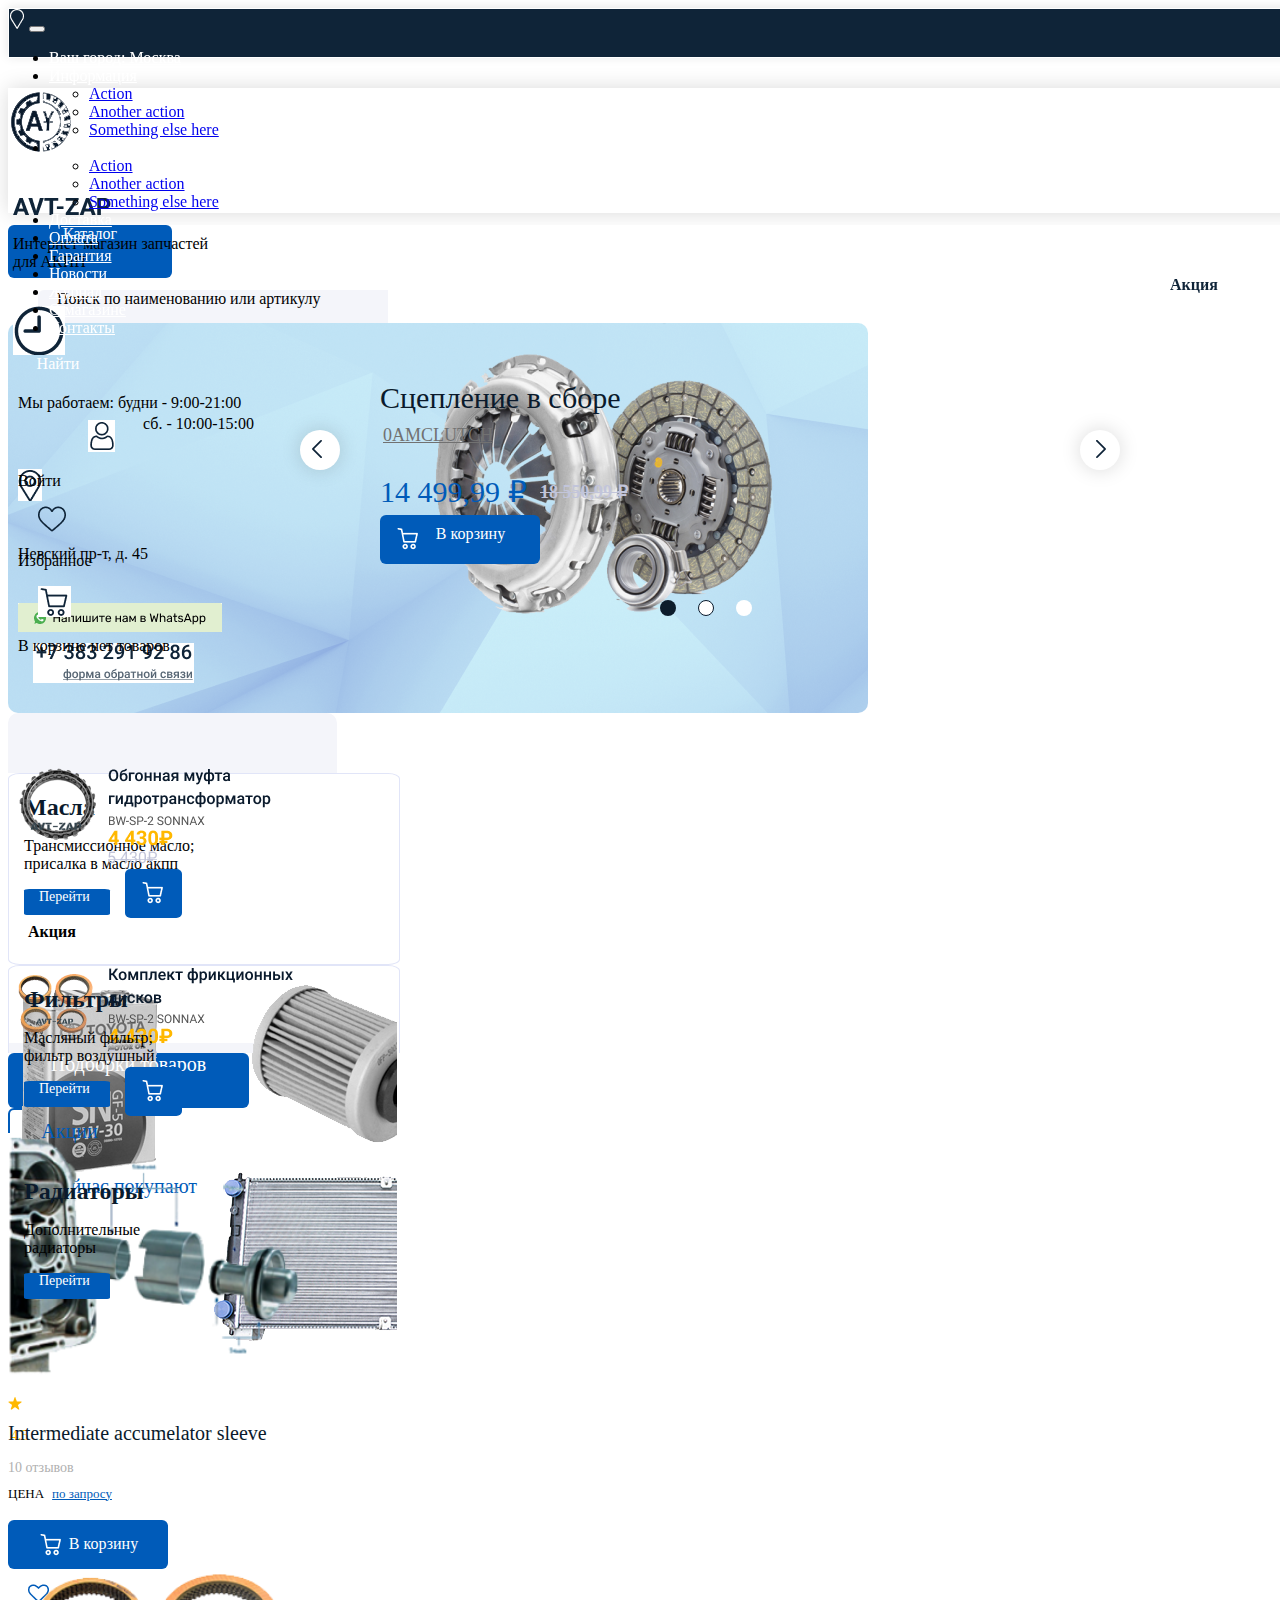
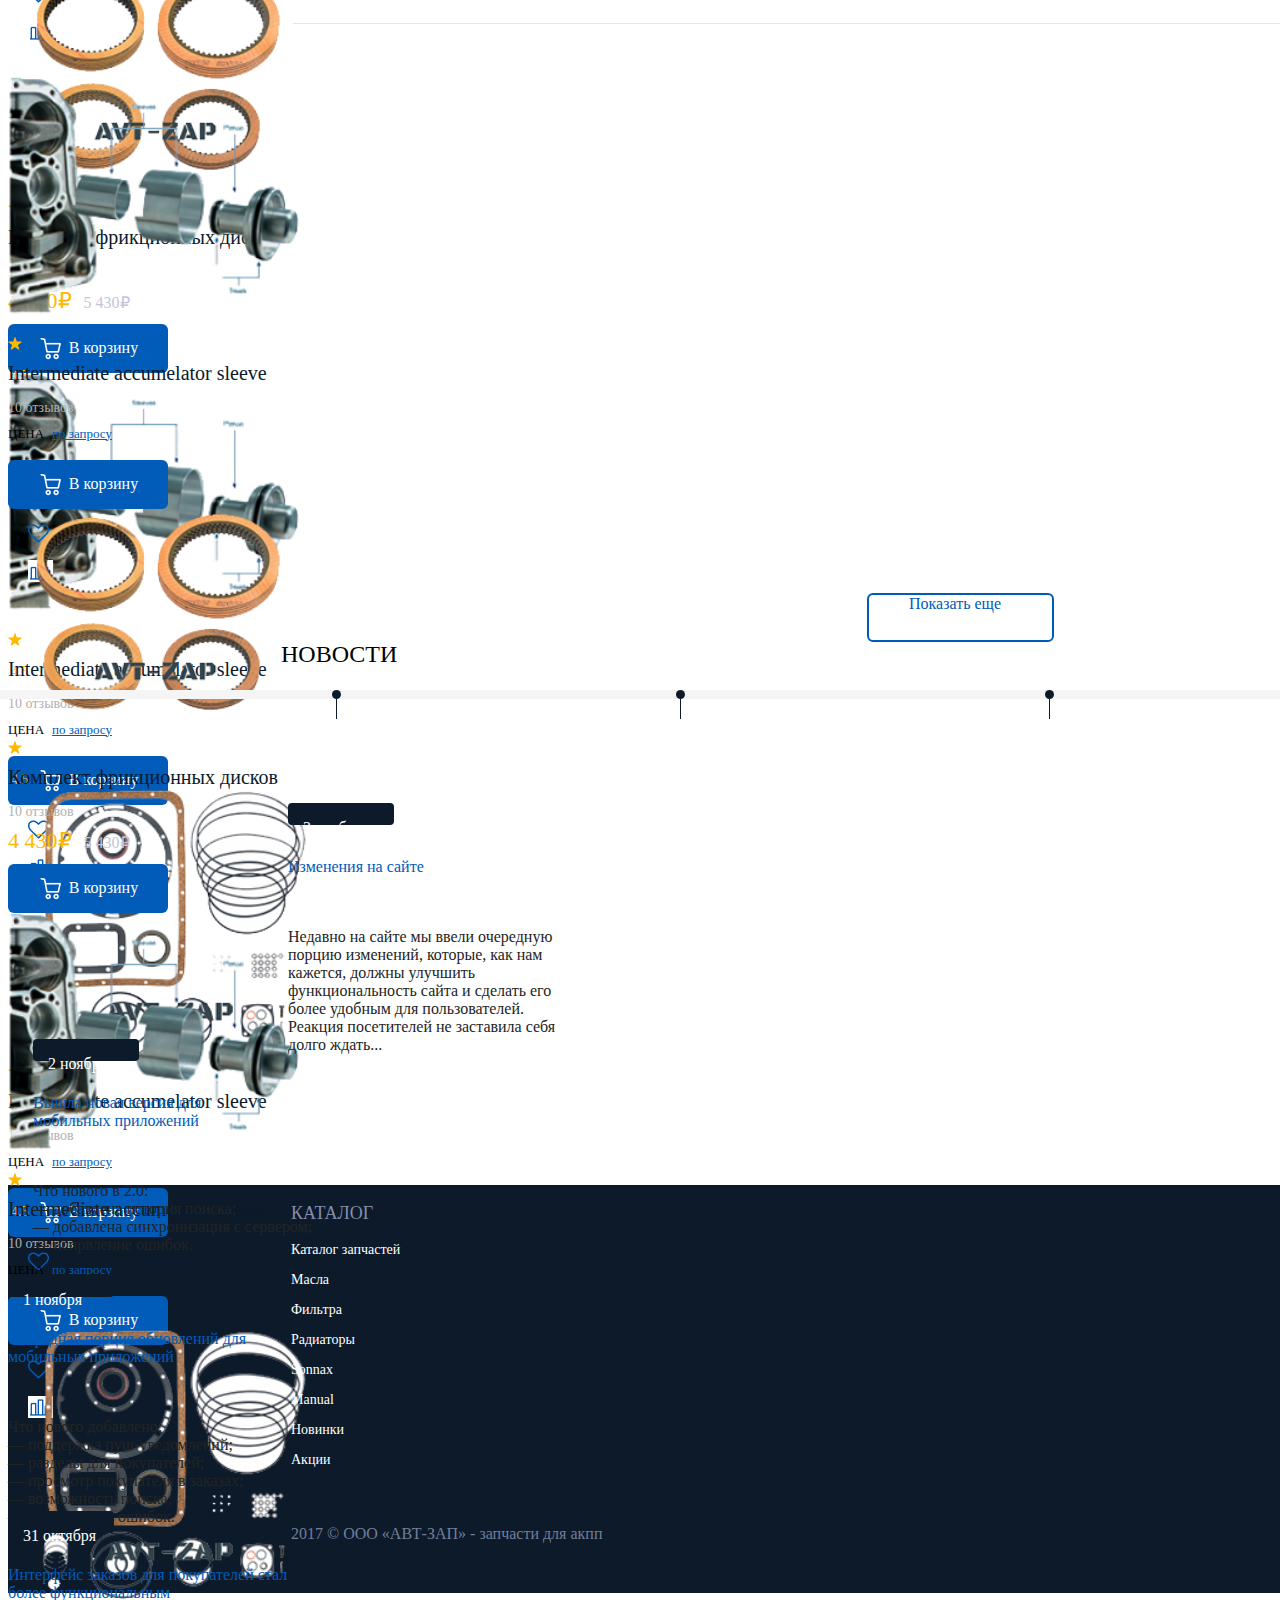
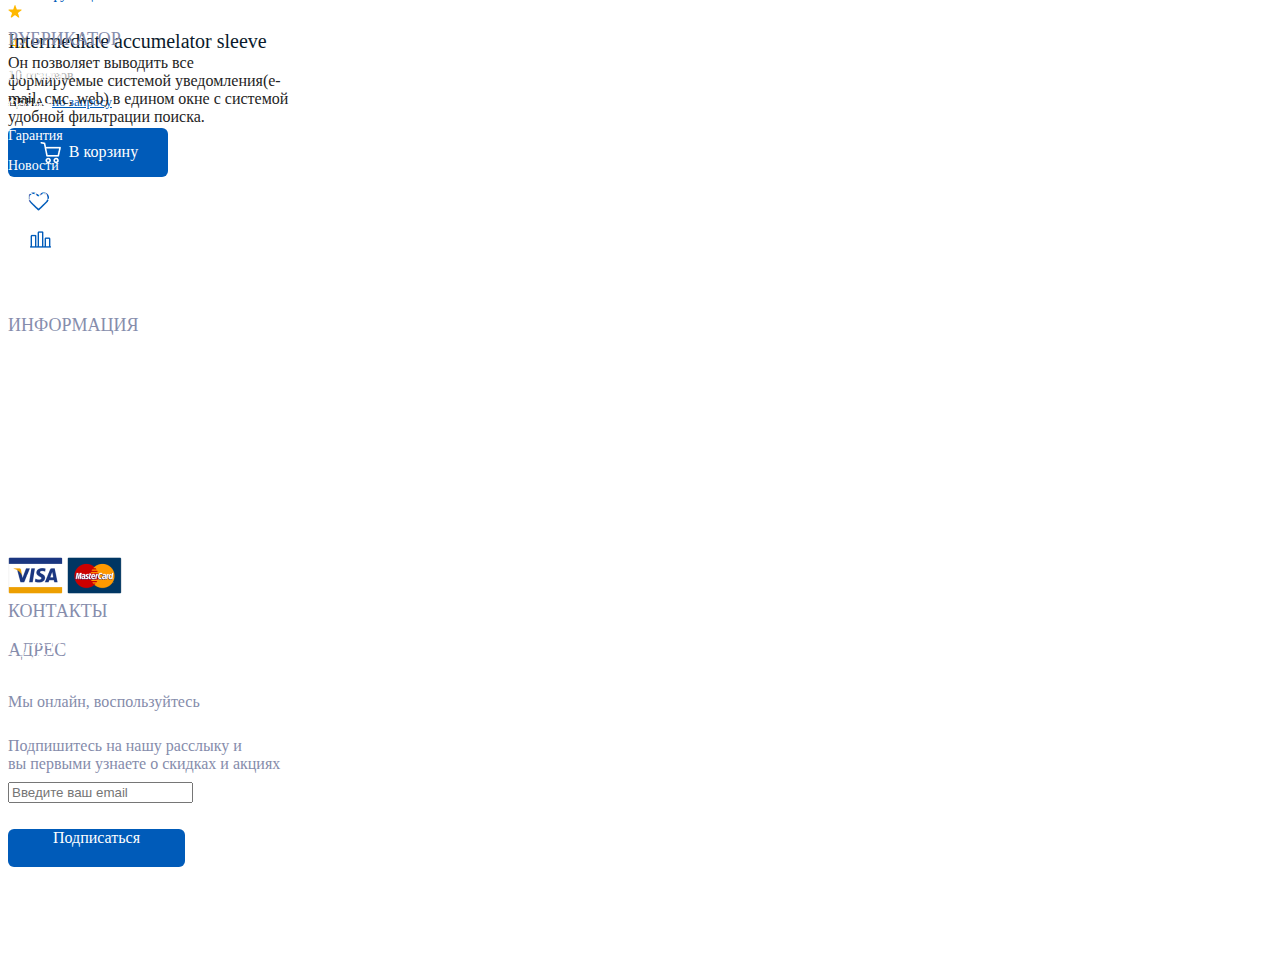
==== commit 6456f5f3: "final project" ====
--- a/index2.html
+++ b/index2.html
@@ -132,7 +132,8 @@
                         <img src="image/avt-zap_main_page_v01%20(1)%205.png" alt="avt-zap_main">
                     </div>
                     <div class="obgonnaya"><img src="image/Обгонная%20муфта%20гидротрансформатор.png" alt="Обгонная">
-                        <div class="obgonnaya2"></div><img src="image/BW-SP-2%20SONNAX.png" alt="BW">
+                        <div class="obgonnaya2"></div>
+                        <img src="image/BW-SP-2%20SONNAX.png" alt="BW">
                         <div class="34 d-flex">
                             <div class="obgonnaya3"><img src="image/4%20430₽.png" alt="4%20430₽"></div>
                             <div class="obgonnaya4"><img src="image/5%20430₽.png" alt="5%20430₽"></div>
@@ -147,7 +148,8 @@
                         <img src="image/colca.png" alt="avt-zap_main">
                     </div>
                     <div class="complect"><img src="image/Комплект%20фрикционных%20дисков.png" alt="Комплект">
-                        <div class="obgonnaya2"></div><img src="image/BW-SP-2%20SONNAX.png" alt="BW">
+                        <div class="obgonnaya2"></div>
+                        <img src="image/BW-SP-2%20SONNAX.png" alt="BW">
                         <div class="34 d-flex">
                             <div class="obgonnaya3"><img src="image/4%20430₽.png" alt="4%20430₽"></div>
                             <div class="obgonnaya4"><img src="image/5%20430₽.png" alt="5%20430₽"></div>
@@ -215,7 +217,7 @@
                     <p4>по запросу</p4>
                 </div>
                 <div class="otziv3 d-flex">
-                    <img src="image/knopka.png" alt="knopka">
+                    <div class="knopkka"><img src="image/korzinablue.png" alt="korzinablue"><p>В корзину</p></div>
                     <div class="vector "><img src="image/Vector%20(3).png" alt="Vector"></div>
                     <div class="vector2"><img src="image/gistogram.png" alt="gistogram"></div>
                 </div>
@@ -233,7 +235,7 @@
                     <p12>5 430₽</p12>
                 </div>
                 <div class="otziv3 d-flex">
-                    <img src="image/knopka.png" alt="knopka">
+                    <div class="knopkka"><img src="image/korzinablue.png" alt="korzinablue"><p>В корзину</p></div>
                     <div class="vector "><img src="image/Vector%20(3).png" alt="Vector"></div>
                     <div class="vector2"><img src="image/gistogram.png" alt="gistogram"></div>
                 </div>
@@ -246,13 +248,14 @@
                     <p5>10 отзывов</p5>
                 </div>
                 <p6>Intermediate accumelator
-                    sleeve</p6>
+                    sleeve
+                </p6>
                 <div class="otziv2 d-flex">
                     <p7>ЦЕНА</p7>
                     <p8>по запросу</p8>
                 </div>
                 <div class="otziv3 d-flex">
-                    <img src="image/knopka.png" alt="knopka">
+                    <div class="knopkka"><img src="image/korzinablue.png" alt="korzinablue"><p>В корзину</p></div>
                     <div class="vector "><img src="image/Vector%20(3).png" alt="Vector"></div>
                     <div class="vector2"><img src="image/gistogram.png" alt="gistogram"></div>
                 </div>
@@ -270,7 +273,7 @@
                     <p16>по запросу</p16>
                 </div>
                 <div class="otziv3 d-flex">
-                    <img src="image/knopka.png" alt="knopka">
+                    <div class="knopkka"><img src="image/korzinablue.png" alt="korzinablue"><p>В корзину</p></div>
                     <div class="vector "><img src="image/Vector%20(3).png" alt="Vector"></div>
                     <div class="vector2"><img src="image/gistogram.png" alt="gistogram"></div>
                 </div>
@@ -295,7 +298,7 @@
                     <p4>по запросу</p4>
                 </div>
                 <div class="otziv3 d-flex">
-                    <img src="image/knopka.png" alt="knopka">
+                    <div class="knopkka"><img src="image/korzinablue.png" alt="korzinablue"><p>В корзину</p></div>
                     <div class="vector "><img src="image/Vector%20(3).png" alt="Vector"></div>
                     <div class="vector2"><img src="image/gistogram.png" alt="gistogram"></div>
                 </div>
@@ -313,7 +316,7 @@
                     <p12>5 430₽</p12>
                 </div>
                 <div class="otziv3 d-flex">
-                    <img src="image/knopka.png" alt="knopka">
+                    <div class="knopkka"><img src="image/korzinablue.png" alt="korzinablue"><p>В корзину</p></div>
                     <div class="vector "><img src="image/Vector%20(3).png" alt="Vector"></div>
                     <div class="vector2"><img src="image/gistogram.png" alt="gistogram"></div>
                 </div>
@@ -326,13 +329,14 @@
                     <p5>10 отзывов</p5>
                 </div>
                 <p6>Intermediate accumelator
-                    sleeve</p6>
+                    sleeve
+                </p6>
                 <div class="otziv2 d-flex">
                     <p7>ЦЕНА</p7>
                     <p8>по запросу</p8>
                 </div>
                 <div class="otziv3 d-flex">
-                    <img src="image/knopka.png" alt="knopka">
+                    <div class="knopkka"><img src="image/korzinablue.png" alt="korzinablue"><p>В корзину</p></div>
                     <div class="vector "><img src="image/Vector%20(3).png" alt="Vector"></div>
                     <div class="vector2"><img src="image/gistogram.png" alt="gistogram"></div>
                 </div>
@@ -350,37 +354,140 @@
                     <p16>по запросу</p16>
                 </div>
                 <div class="otziv3 d-flex">
-                    <img src="image/knopka.png" alt="knopka">
-                    <div class="vector "><img src="image/Vector%20(3).png" alt="Vector"></div>
-                    <div class="vector2"><img src="image/gistogram.png" alt="gistogram"></div>
-                </div>
-            </div>
-        </div>
-    </div>
-</div>
-<div class="wrap9 d-flex"><div class="but d-flex"><p17>Показать еще</p17></div>
-    <div class="but2"><p18>НОВОСТИ</p18></div>
+                    <div class="knopkka"><img src="image/korzinablue.png" alt="korzinablue"><p>В корзину</p></div>
+                    <div class="vector "><img src="image/Vector%20(3).png" alt="Vector"></div>
+                    <div class="vector2"><img src="image/gistogram.png" alt="gistogram"></div>
+                </div>
+            </div>
+        </div>
+    </div>
+</div>
+<div class="wrap9 d-flex">
+    <div class="but d-flex">
+        <p17>Показать еще</p17>
+    </div>
+    <div class="but2">
+        <p18>НОВОСТИ</p18>
+    </div>
 </div>
 <div class="wrap10"></div>
 <div class="wrap11">
-    <div class="container d-flex">
-        <div class="wrap11_1 d-flex">
-            <div class="column1">
-                <div class="kolo"></div>
-                <div class="line"></div>
-            </div>
-            <div class="column2">
-                <div class="kolo2"></div>
-                <div class="line2"></div>
-            </div>
-            <div class="column3">
-                <div class="kolo3"></div>
-                <div class="line3"></div>
-            </div>
-            <div class="column4">
-                <div class="kolo4"></div>
-                <div class="line4"></div>
-            </div>
+    <div class="wrap11_1 d-flex">
+        <div class="column1">
+            <div class="kolo"></div>
+            <div class="line"></div>
+            <div class="block1"><p>3 ноября</p></div>
+            <div class="blue"><p>Изменения на сайте</p></div>
+            <div class="black"><p>Недавно на сайте мы ввели
+                очередную порцию изменений,
+                которые, как нам кажется, должны
+                улучшить функциональность сайта
+                и сделать его более удобным для
+                пользователей. Реакция посетителей
+                не заставила себя долго ждать...</p></div>
+        </div>
+        <div class="column2">
+            <div class="kolo2"></div>
+            <div class="line2"></div>
+            <div class="block2"><p>2 ноября</p></div>
+            <div class="blue2"><p>Вышла новая версия для <br>
+                мобильных приложений</p></div>
+            <div class="black2"><p>Что нового в 2.0: <br>
+                — добавлена история поиска;<br>
+                — добавлена синхронизация с сервером;<br>
+                — испрвление ошибок.</p></div>
+        </div>
+        <div class="column3">
+            <div class="kolo3"></div>
+            <div class="line3"></div>
+            <div class="block3"><p>1 ноября</p></div>
+            <div class="blue3"><p>Очередная порция обновлений для
+                мобильных приложений</p></div>
+            <div class="black3"><p>Что нового добавлено: <br>
+                — поддержка пуш-уведомлений; <br>
+                — разделы для покупателей; <br>
+                — просмотр покупателя в заказах; <br>
+                — возможность поиска; <br>
+                — исправление ошибок.</p></div>
+        </div>
+        <div class="column4">
+            <div class="kolo4"></div>
+            <div class="line4"></div>
+            <div class="block4"><p>31 октября</p></div>
+            <div class="blue4"><p>Интерфейс заказов для покупателей
+                стал более функциональным</p></div>
+            <div class="black4"><p>Он позволяет выводить все
+                формируемые системой
+                уведомления(e-mail, смс, web) в
+                едином окне с системой удобной
+                фильтрации поиска.</p></div>
+        </div>
+    </div>
+
+</div>
+<div class="wrap12 d-flex">
+    <div class="katalog">
+        <p>КАТАЛОГ</p>
+        <p2>Каталог запчастей</p2>
+        <p3> Масла</p3>
+        <p4>Фильтра</p4>
+        <p5>Радиаторы</p5>
+        <p6>Sonnax</p6>
+        <p7>Manual</p7>
+        <p8>Новинки</p8>
+        <p9>Акции</p9>
+        <div class="last"><p>2017 © ООО «АВТ-ЗАП» - запчасти для акпп</p></div>
+    </div>
+    <div class="rybrukator">
+        <p>РУБРИКАТОР</p>
+        <p2>Доставка</p2>
+        <p3>Оплата</p3>
+        <p4>Гарантия</p4>
+        <p5>Новости</p5>
+        <p6>Журнал</p6>
+        <p7>О магазине</p7>
+        <p8>Контактная информация</p8>
+    </div>
+    <div class="information">
+        <p>ИНФОРМАЦИЯ</p>
+        <p2>Пользовательское соглашение <br>
+            об использовании персональных данных
+        </p2>
+        <p3>Политика конфиденциальности</p3>
+        <p4>Соглашение на рассылку <br>
+            рекламных материалов
+        </p4>
+        <p5>Политика возвратов</p5>
+        <p6>Мы принимаем</p6>
+        <div class="visa"><img src="image/mastercard.png" alt="mastercard"></div>
+    </div>
+    <div class="kontaktuadres">
+        <div class="kontaktuadres1 d-flex">
+            <div class="kontaktu"><p>КОНТАКТЫ</p></div>
+            <div class="adress"><p>АДРЕС</p></div>
+        </div>
+        <div class="kontaktuadres2 d-flex">
+            <div class="zap"><p>+7 383 291 92 86 <br> info@avt-zap.ru
+            </p></div>
+            <div class="novosibirsk"><p>г. Новосибирск,<br>
+                ул. Планировочная, 5, офис 105</p></div>
+        </div>
+        <div class="kontaktuadres3 d-flex">
+            <div class="mu"><p>Мы онлайн, воспользуйтесь</p></div>
+            <div class="forma"><p>Форма обратной связи</p></div>
+        </div>
+        <div class="kontaktuadres4 d-flex"><p>Подпишитесь на нашу расслыку и <br>
+            вы первыми узнаете о скидках и акциях</p></div>
+        <div class="kontaktuadres5 d-flex">
+            <div class="email"><input type="text" class="form-control" placeholder="Введите ваш email"></div>
+            <div class="pod"><p>Подписаться</p></div>
+        </div>
+        <div class="kontaktuadres6 d-flex">
+            <div class="facebook"><img src="image/Vector%20(4).png" alt="Vector"></div>
+            <div class="telegram"><img src="image/Vector%20(5).png" alt="Vector"></div>
+            <div class="twiter"><img src="image/Vector%20(6).png" alt="Vector"></div>
+            <div class="google"><img src="image/Vector%20(8).png" alt="Vector"></div>
+            <div class="plus"><img src="image/Vector%20(9).png" alt="Vector"></div>
         </div>
     </div>
 </div>
--- a/css/style2.css
+++ b/css/style2.css
@@ -157,7 +157,7 @@
 .wrap4_2blue{
     width: 860px;
     height: 390px;
-    background: url("./image/Mask Group (1).png") no-repeat center/cover;
+    background: url("../image/Mask Group (1).png") no-repeat center/cover;
     border-radius: 10px;
     margin-right: 10px;
 }
@@ -786,7 +786,7 @@
     height: 356px;
 }
 .wrap11_1{
-    width: 1364px;
+    width: 1764px;
     height: 356px;
 }
 .column1{
@@ -794,31 +794,29 @@
     flex-direction: column;
     width: 284px;
     height: 236px;
-    background: #2E75FF;
     margin-right: 40px;
+    margin-left: 280px;
 }
 .column2{
     display: flex;
     flex-direction: column;
     width: 284px;
     height: 236px;
-    background: #2E75FF;
-    margin-right: 40px;
+    margin-right: 85px;
+    margin-left: 25px;
 }
 .column3{
     display: flex;
     flex-direction: column;
     width: 284px;
     height: 236px;
-    background: #2E75FF;
-    margin-right: 40px;
+    margin-right: 80px;
 }
 .column4{
     display: flex;
     flex-direction: column;
     width: 284px;
     height: 236px;
-    background: #2E75FF;
 }
 .kolo{
     position: absolute;
@@ -888,4 +886,419 @@
     left: 1413px;
     top: 2299px;
     background: #0C1A2A;
+}
+.block1{
+    height: 22px;
+    width: 106px;
+    left: 283px;
+    top: 2218px;
+    border-radius: 4px;
+    background: #0C1A2A;
+    margin-top: 10px;
+}
+.block1 p{
+    height: 19px;
+    width: 67px;
+    left: 302px;
+    top: 2219px;
+    color: #FFFFFF;
+    margin-left: 15px;
+}
+.block2{
+    height: 22px;
+    width: 106px;
+    left: 627px;
+    top: 2218px;
+    border-radius: 4px;
+    background: #0C1A2A;
+    margin-top: 10px;
+}
+.block2 p{
+    height: 19px;
+    width: 67px;
+    left: 302px;
+    top: 2219px;
+    color: #FFFFFF;
+    margin-left: 15px;
+}
+.block3{
+    height: 22px;
+    width: 106px;
+    left: 283px;
+    top: 2218px;
+    border-radius: 4px;
+    background: #0C1A2A;
+    margin-top: 10px;
+}
+.block3 p{
+    height: 19px;
+    width: 67px;
+    left: 302px;
+    top: 2219px;
+    color: #FFFFFF;
+    margin-left: 15px;
+}
+.block4{
+    height: 22px;
+    width: 106px;
+    left: 283px;
+    top: 2218px;
+    border-radius: 4px;
+    background: #0C1A2A;
+    margin-top: 10px;
+}
+.block4 p{
+    height: 19px;
+    width: 84px;
+    left: 302px;
+    top: 2219px;
+    color: #FFFFFF;
+    margin-left: 15px;
+}
+.blue{
+    margin-top: 17px;
+}
+.blue p{
+    color: #005BB9;
+}
+.black{
+    margin-top: 20px;
+}
+.black p{
+    color: #242424;
+}
+.blue2{
+    margin-top: 17px;
+}
+.blue2 p{
+    color: #005BB9;
+}
+.black2{
+    margin-top: 20px;
+}
+.black2 p{
+    color: #242424;
+}
+.blue3{
+    margin-top: 17px;
+}
+.blue3 p{
+    color: #005BB9;
+}
+.black3{
+    margin-top: 20px;
+}
+.black3 p{
+    color: #242424;
+}
+.blue4{
+    margin-top: 17px;
+}
+.blue4 p{
+    color: #005BB9;
+}
+.black4{
+    margin-top: 20px;
+}
+.black4{
+    color: #242424;
+}
+.wrap12{
+    height: 408px;
+    width: 1920px;
+    background: #0C1A2A;
+}
+.katalog{
+    display: flex;
+    flex-direction: column;
+    height: 390px;
+    width: 124px;
+
+    margin-left: 283px;
+    margin-top: 36px;
+    margin-right: 90px;
+}
+.katalog p{
+    color: #868DAC;
+    font-size: 18px;
+}
+.katalog p2{
+    color: #FFFFFF;
+    font-size: 14px;
+}
+.katalog p3{
+    color: #FFFFFF;
+    font-size: 14px;
+    margin-top: 14px;
+}
+.katalog p4{
+    color: #FFFFFF;
+    font-size: 14px;
+    margin-top: 14px;
+}
+.katalog p5{
+    color: #FFFFFF;
+    font-size: 14px;
+    margin-top: 14px;
+}
+.katalog p6{
+    color: #FFFFFF;
+    font-size: 14px;
+    margin-top: 14px;
+}
+.katalog p7{
+    color: #FFFFFF;
+    font-size: 14px;
+    margin-top: 14px;
+}
+.katalog p8{
+    color: #FFFFFF;
+    font-size: 14px;
+    margin-top: 14px;
+}
+.katalog p9{
+    color: #FFFFFF;
+    font-size: 14px;
+    margin-top: 14px;
+    margin-bottom: 3px;
+}
+
+.rybrukator{
+    display: flex;
+    flex-direction: column;
+    width: 166px;
+    height: 250px;
+    margin-top: 36px;
+    margin-right: 95px;
+}
+.rybrukator p{
+    color: #868DAC;
+    font-size: 18px;
+}
+.rybrukator p2{
+    color: #FFFFFF;
+    font-size: 14px;
+}
+.rybrukator p3{
+    color: #FFFFFF;
+    font-size: 14px;
+    margin-top: 14px;
+}
+.rybrukator p4{
+    color: #FFFFFF;
+    font-size: 14px;
+    margin-top: 14px;
+}
+.rybrukator p5{
+    color: #FFFFFF;
+    font-size: 14px;
+    margin-top: 14px;
+}
+.rybrukator p6{
+    color: #FFFFFF;
+    font-size: 14px;
+    margin-top: 14px;
+}
+.rybrukator p7{
+    color: #FFFFFF;
+    font-size: 14px;
+    margin-top: 14px;
+}
+.rybrukator p8{
+    color: #FFFFFF;
+    font-size: 14px;
+    margin-top: 14px;
+}
+.rybrukator p9{
+    color: #FFFFFF;
+    font-size: 14px;
+    margin-top: 14px;
+}
+.information{
+    display: flex;
+    flex-direction: column;
+    width: 320px;
+    height: 250px;
+    margin-top: 36px;
+    margin-right: 100px;
+}
+.information p{
+    color: #868DAC;
+    font-size: 18px;
+}
+.information p2{
+    color: #FFFFFF;
+    font-size: 14px;
+}
+.information p3{
+    color: #FFFFFF;
+    font-size: 14px;
+    margin-top: 14px;
+}
+.information p4{
+    color: #FFFFFF;
+    font-size: 14px;
+    margin-top: 14px;
+}
+.information p5{
+    color: #FFFFFF;
+    font-size: 14px;
+    margin-top: 14px;
+}
+.information p6{
+    color: #FFFFFF;
+    font-size: 14px;
+    margin-top: 45px;
+}
+.visa{
+    width: 114px;
+    height: 45px;
+}
+
+.kontaktuadres {
+    display: flex;
+    flex-direction: column;
+    width: 470px;
+    height: 280px;
+    margin-top: 36px;
+}
+.kontaktuadres1{
+    width: 292px;
+    height: 21px;
+}
+.kontaktu{
+    width: 97px;
+    height: 21px;
+    margin-right: 135px;
+
+}
+.kontaktu p{
+    color: #868DAC;
+    font-size: 18px;
+}
+.adress{
+    width: 60px;
+    height: 21px;
+
+}
+.adress p{
+    color: #868DAC;
+    font-size: 18px;
+}
+.kontaktuadres2{
+    width: 471px;
+    height: 38px;
+    margin-top: 12px;
+}
+.zap{
+    height: 38px;
+    width: 125px;
+    margin-right: 107px;
+}
+.zap p{
+    font-size: 16px;
+    color: #FFFFFF;
+}
+.novosibirsk{
+    height: 38px;
+    width: 239px;
+}
+.novosibirsk p{font-size: 16px;
+    color: #FFFFFF;}
+
+.kontaktuadres3{
+    width: 458px;
+    height: 21px;
+    margin-top: 23px;
+}
+.mu{
+    width: 240px;
+    height: 21px;
+    margin-right: 23px;
+}
+.mu p{
+    font-size: 16px;
+    color: #858CAB;
+}
+.forma{
+    width: 195px;
+    height: 21px;
+}
+.forma p{
+    font-size: 16px;
+    color: #FFFFFF;
+}
+.kontaktuadres4{
+    width: 343px;
+    height: 42px;
+    margin-top: 23px;
+}
+.kontaktuadres4 p{
+    color: #858CAB;
+}
+.kontaktuadres5{
+    width: 470px;
+    height: 40px;
+    margin-top: 19px;
+}
+.email{
+    width: 293px;
+    height: 40px;
+}
+.pod{
+    height: 38px;
+    width: 177px;
+    background: #005BB9;
+    border-radius: 6px;
+}
+.pod p{
+    color:#FFFFFF;
+    text-align: center;
+    margin-top: 7px;
+}
+
+
+.kontaktuadres6{
+    width: 470px;
+    height: 40px;
+    margin-top: 29px;
+}
+.facebook{
+    margin-left: 220px;
+}
+.telegram{
+    margin-left: 55px;
+}
+.twiter {
+    margin-left: 55px;
+}
+.google{
+    margin-left: 55px;
+}
+.plus{
+    margin-left: 3px;
+}
+.last{
+    height: 20px;
+    width: 350px;
+    margin-top: 38px;
+}
+.last p{
+    font-size: 16px;
+    color: #737E9B;
+}
+.knopkka{
+    display: flex;
+    justify-content: center;
+    align-items: center;
+    height: 49px;
+    width: 160px;
+    border-radius: 6px;
+    background: #005BB9;
+}
+.knopkka p{
+    color: #FFFFFF;
+    font-size: 16px;
+    margin-left: 5px;
+    margin-top: 15px;
 }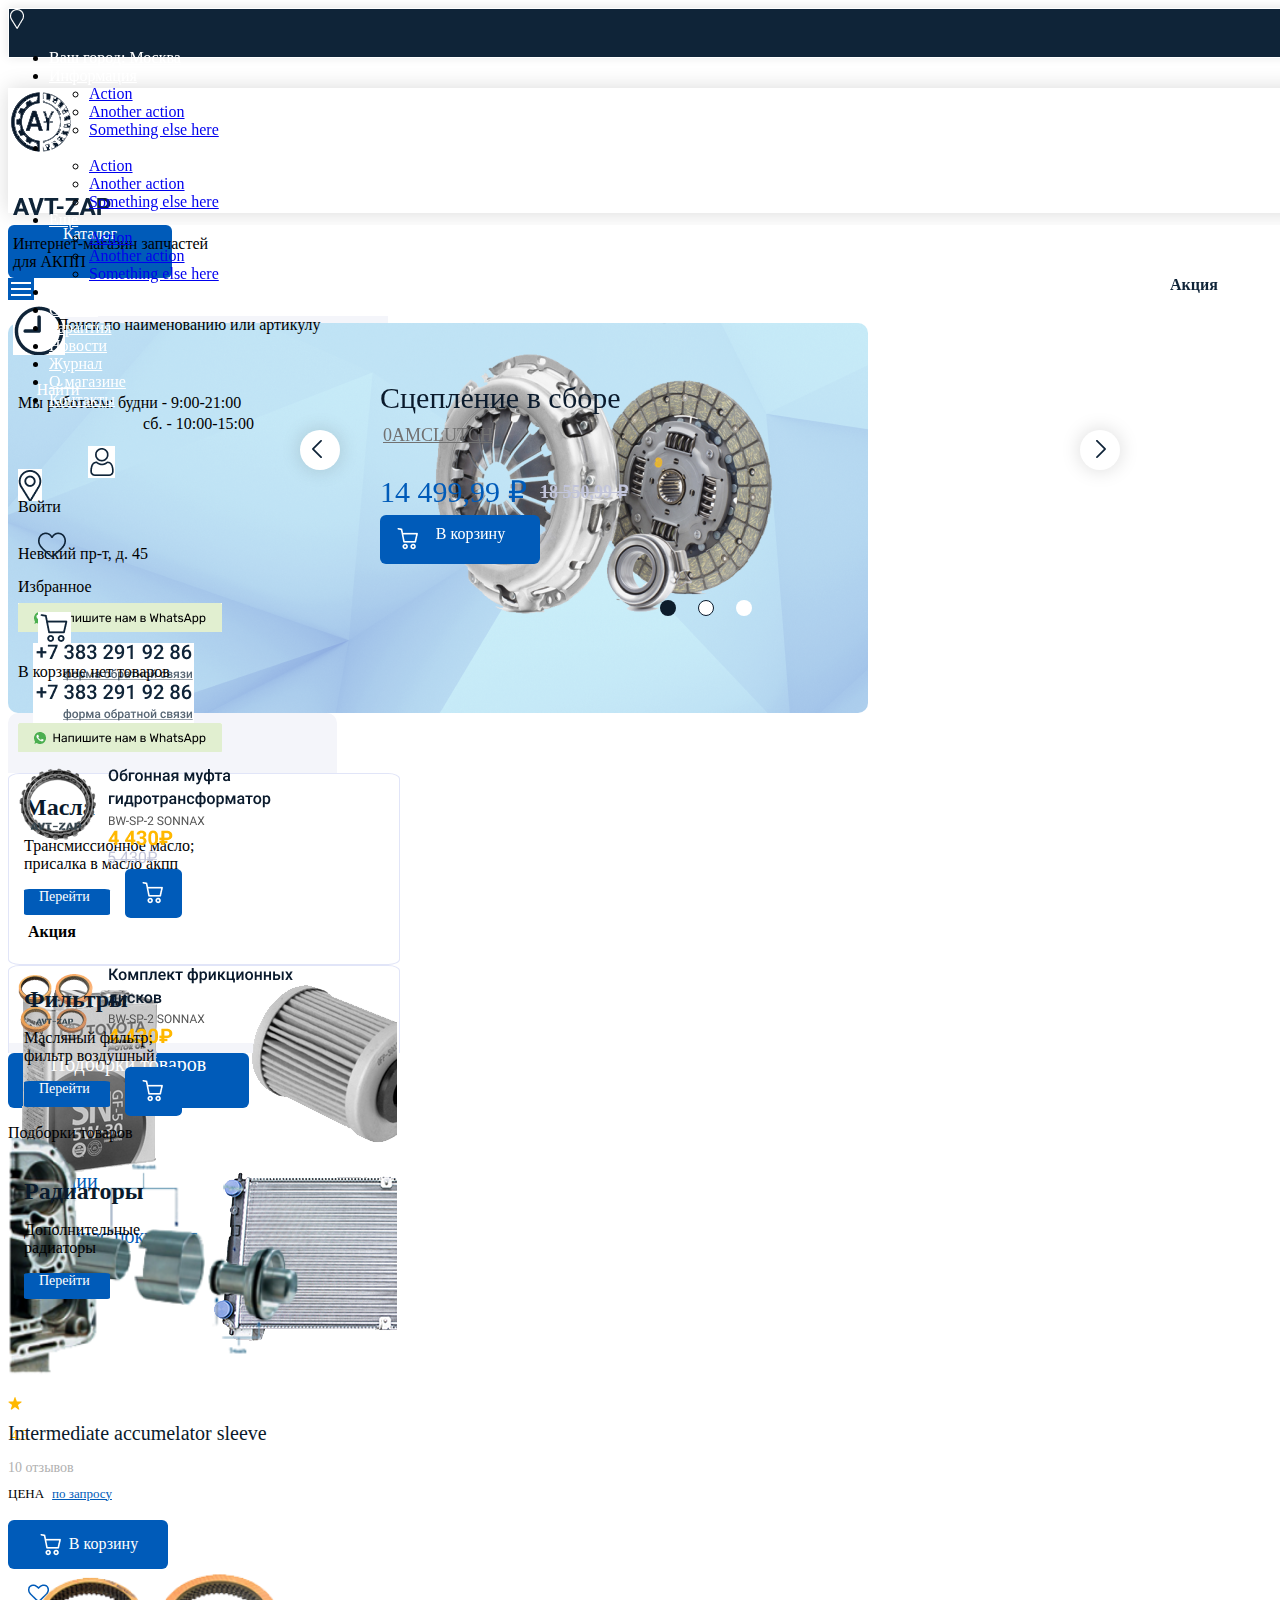
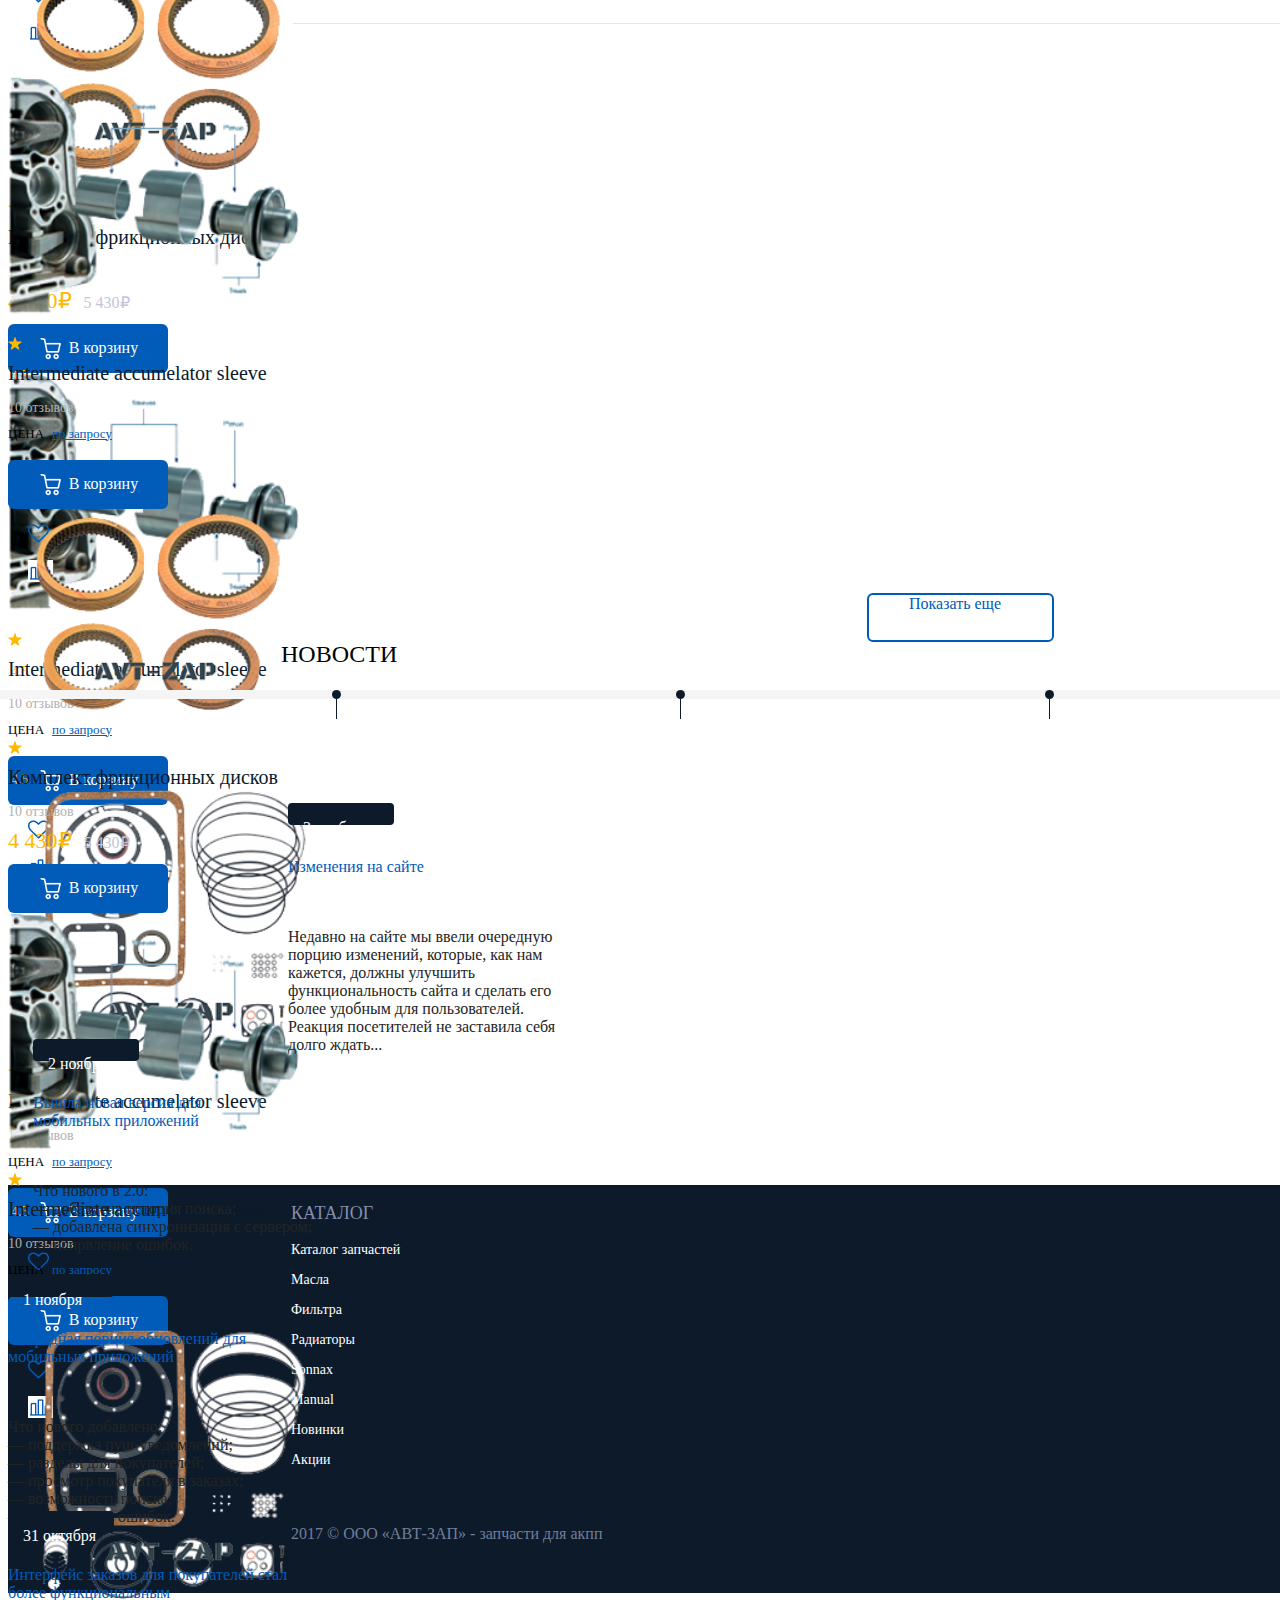
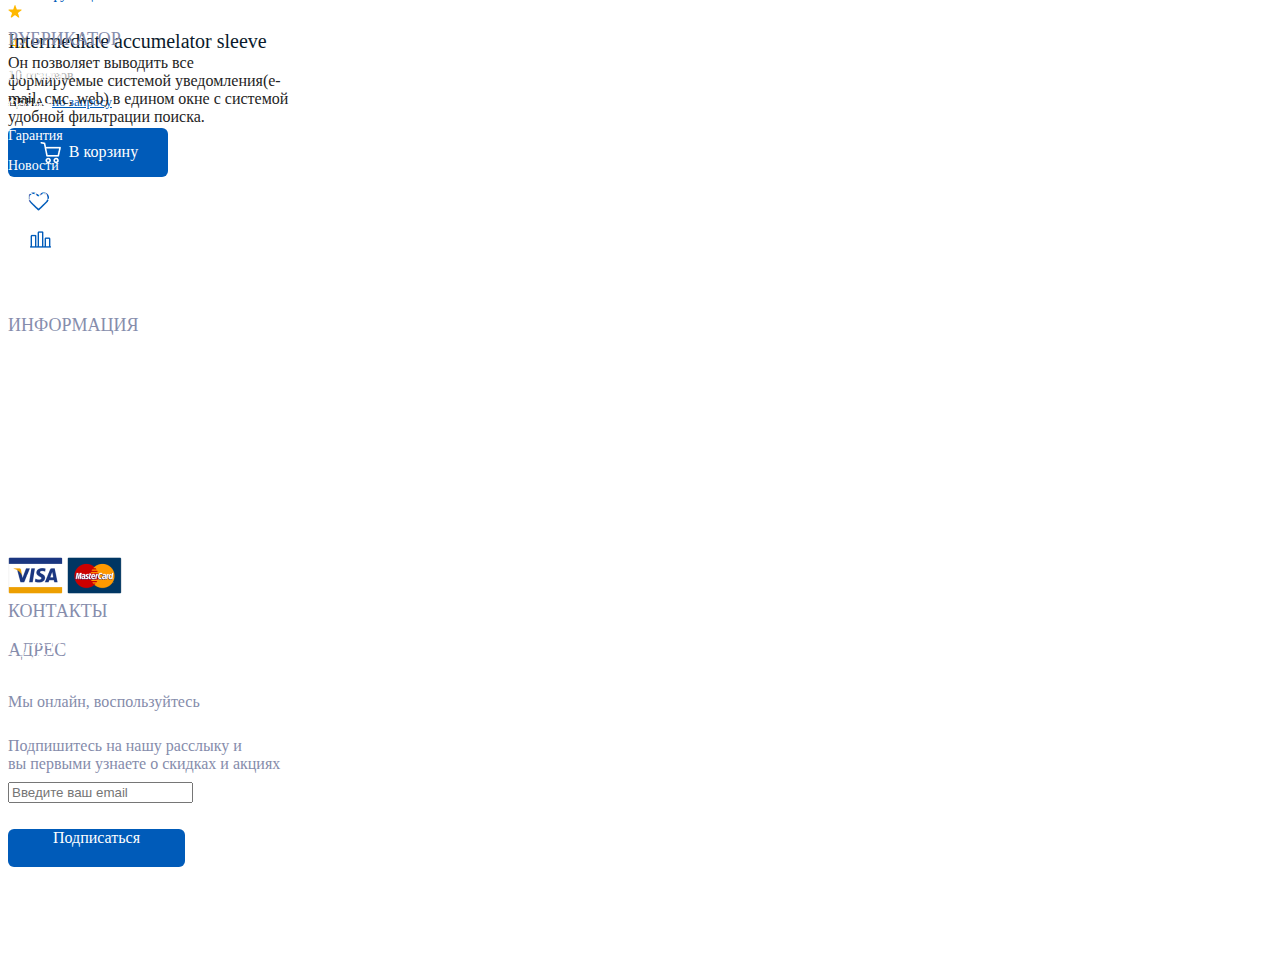
==== commit 21d24c76: "final project" ====
--- a/index2.html
+++ b/index2.html
@@ -5,10 +5,13 @@
     <meta name="viewport"
           content="width=device-width, user-scalable=no, initial-scale=1.0, maximum-scale=1.0, minimum-scale=1.0">
     <meta http-equiv="X-UA-Compatible" content="ie=edge">
+    <title>Title</title>
     <link href="https://cdn.jsdelivr.net/npm/bootstrap@5.1.3/dist/css/bootstrap.min.css" rel="stylesheet"
           integrity="sha384-1BmE4kWBq78iYhFldvKuhfTAU6auU8tT94WrHftjDbrCEXSU1oBoqyl2QvZ6jIW3" crossorigin="anonymous">
     <link rel="stylesheet" href="css/style2.css">
-    <title>Title</title>
+    <link rel="stylesheet" href="css/media.css">
+
+
 </head>
 <body>
 <div class="wrap">
@@ -16,17 +19,13 @@
         <nav class="navbar navbar-expand-xl navbar-light ">
             <div class="container-fluid">
                 <a class="navbar-brand" href="#"><img src="image/Vector.png" alt="Vector"></a>
-                <button class="navbar-toggler" type="button" data-bs-toggle="collapse"
-                        data-bs-target="#navbarWithDropdown" aria-controls="navbarWithDropdown" aria-expanded="false"
-                        aria-label="Toggle navigation">
-                    <span class="navbar-toggler-icon"></span>
-                </button>
+
                 <div class="collapse navbar-collapse" id="navbarWithDropdown">
                     <ul class="navbar-nav">
                         <li class="nav-item">
                             <a class="nav-link active me-5" aria-current="page" href="#">Ваш город: <u>Москва</u></a>
                         </li>
-                        <li class="nav-item dropdown">
+                        <li class="nav-item dropdown d-none d-sm-block">
                             <a class="nav-link dropdown-toggle" href="#" id="navbarDropdownMenuLink" role="button"
                                data-bs-toggle="dropdown" aria-expanded="false">
                                 Информация
@@ -37,7 +36,7 @@
                                 <li><a class="dropdown-item" href="#">Something else here</a></li>
                             </ul>
                         </li>
-                        <li class="nav-item dropdown me-5">
+                        <li class="nav-item dropdown me-5 d-none d-sm-block">
                             <a class="nav-link dropdown-toggle me-5" href="#" id="navbarDropdownMenuLink2" role="button"
                                data-bs-toggle="dropdown" aria-expanded="false">
                                 Сотрудничество
@@ -48,26 +47,37 @@
                                 <li><a class="dropdown-item" href="#">Something else here</a></li>
                             </ul>
                         </li>
-
-                        <li class="nav-item">
+                        <li class="nav-item dropdown d-block d-sm-none">
+                            <a class="nav-link dropdown-toggle" href="#" id="navbarDropdownMenuLink3"
+                               role="button" data-bs-toggle="dropdown" aria-expanded="false">
+                                Еще
+                            </a>
+                            <ul class="dropdown-menu" aria-labelledby="navbarDropdownMenuLink3">
+                                <li><a class="dropdown-item" href="#">Action</a></li>
+                                <li><a class="dropdown-item" href="#">Another action</a></li>
+                                <li><a class="dropdown-item" href="#">Something else here</a></li>
+                            </ul>
+                        </li>
+
+                        <li class="nav-item d-none d-sm-block">
                             <a class="nav-link" href="#">Доставка</a>
                         </li>
-                        <li class="nav-item">
+                        <li class="nav-item d-none d-sm-block">
                             <a class="nav-link" href="#">Оплата</a>
                         </li>
-                        <li class="nav-item">
+                        <li class="nav-item d-none d-sm-block">
                             <a class="nav-link " href="#" tabindex="-1" aria-disabled="true">Гарантия</a>
                         </li>
-                        <li class="nav-item">
+                        <li class="nav-item d-none d-sm-block">
                             <a class="nav-link" href="#" tabindex="-1" aria-disabled="true">Новости</a>
                         </li>
-                        <li class="nav-item">
+                        <li class="nav-item d-none d-sm-block">
                             <a class="nav-link " href="#" tabindex="-1" aria-disabled="true">Журнал</a>
                         </li>
-                        <li class="nav-item">
+                        <li class="nav-item d-none d-sm-block">
                             <a class="nav-link " href="#" tabindex="-1" aria-disabled="true">О магазине</a>
                         </li>
-                        <li class="nav-item">
+                        <li class="nav-item d-none d-sm-block">
                             <a class="nav-link " href="#" tabindex="-1" aria-disabled="true">Контакты</a>
                         </li>
                     </ul>
@@ -83,28 +93,33 @@
             <p>Интернет-магазин запчастей <br>
                 для АКПП</p>
         </div>
-        <div class="clock"><img src="image/clock.png" alt="clock"></div>
-        <div class="clock2"><p>Мы работаем: будни - 9:00-21:00 </p>
-            <div class="clock3"><p>сб. - 10:00-15:00</p></div>
-        </div>
-        <div class="nevskiy"><img src="image/Nevskiy.png" alt="Nevskiy"></div>
-        <div class="nevskiy2"><p>Невский пр-т, д. 45</p></div>
-        <div class="whatsup"><img src="image/whatsup.png" alt="whatsup"></div>
-        <div class="nomer"><img src="image/number.png" alt="nomer"></div>
+        <div class="clock d-none d-sm-block"><img src="image/clock.png" alt="clock"></div>
+        <div class="clock2 d-none d-sm-block"><p>Мы работаем: будни - 9:00-21:00 </p>
+            <div class="clock3 d-none d-sm-block"><p>сб. - 10:00-15:00</p></div>
+        </div>
+        <div class="nevskiy d-none d-sm-block"><img src="image/Nevskiy.png" alt="Nevskiy"></div>
+        <div class="nevskiy2 d-none d-sm-block"><p>Невский пр-т, д. 45</p></div>
+        <div class="whatsup d-none d-xxl-flex"><img src="image/whatsup.png" alt="whatsup"></div>
+        <div class="nomer d-none d-xxl-flex"><img src="image/number.png" alt="nomer"></div>
+        <div class="rewerse d-block d-sm-none">
+            <div class="nomer d-none d-xxl-flex"><img src="image/number.png" alt="nomer"></div>
+            <div class="whatsup d-none d-xxl-flex"><img src="image/whatsup.png" alt="whatsup"></div>
+        </div>
     </div>
 </div>
 
 <div class="wrap3">
     <div class="container d-flex">
-        <div class="button"><p>Каталог</p></div>
+        <div class="button d-none d-sm-block"><p>Каталог</p></div>
+        <div class="buttonin d-block d-sm-none"><img src="image/lin3.png" alt="lin3"></div>
         <div class="pole2"><p>Поиск по наименованию или артикулу</p></div>
         <div class="buttonn"><p>Найти</p></div>
-        <div class="voitu"><img src="image/viitu.png" alt="viitu"></div>
-        <div class="voitu2"><p>Войти</p></div>
-        <div class="hurt"><img src="image/Vector%20(2).png" alt="Vector"></div>
-        <div class="hurt2"><p>Избранное</p></div>
-        <div class="korzina"><img src="image/korzina.png" alt="korzina"></div>
-        <div class="korzina2"><p>В корзине нет товаров</p></div>
+        <div class="voitu d-none d-sm-block"><img src="image/viitu.png" alt="viitu"></div>
+        <div class="voitu2 d-none d-sm-block"><p>Войти</p></div>
+        <div class="hurt d-none d-sm-block"><img src="image/Vector%20(2).png" alt="Vector"></div>
+        <div class="hurt2 d-none d-sm-block"><p>Избранное</p></div>
+        <div class="korzina d-none d-sm-block"><img src="image/korzina.png" alt="korzina"></div>
+        <div class="korzina2 d-none d-sm-block"><p>В корзине нет товаров</p></div>
     </div>
 </div>
 
@@ -119,8 +134,8 @@
                 <div class="text4"><h4>18 550,99 ₽</h4></div>
                 <div class="buttonnn"><img src="image/korzinablue.png" alt="korzinablue">
                     <p>В корзину</p></div>
-                <div class="circle"><img src="image/Chevron%20Right%201.png" alt="Chevron"></div>
-                <div class="circle2"><img src="image/Chevron%20Right%20right.png" alt="Chevron2"></div>
+                <div class="circle d-none d-sm-block"><img src="image/Chevron%20Right%201.png" alt="Chevron"></div>
+                <div class="circle2 d-none d-sm-block"><img src="image/Chevron%20Right%20right.png" alt="Chevron2"></div>
                 <div class="circle3"></div>
                 <div class="circle4"></div>
                 <div class="circle5"></div>
@@ -195,7 +210,8 @@
 <div class="wrap6">
     <div class="container d-flex">
         <div class="wrap6_1 d-flex">
-            <div class="podborki"><p>Подборки товаров</p></div>
+            <div class="podborki d-none d-sm-block"><p>Подборки товаров</p></div>
+            <div class="podborkii d-block d-sm-none"><p>Подборки товаров</p></div>
             <div class="akcii"><p>Акции</p></div>
             <div class="sechas"><p>Сейчас покупают</p></div>
         </div>
--- a/css/media.css
+++ b/css/media.css
@@ -0,0 +1,181 @@
+@media screen and (max-width: 329px) {
+    .navbar-brand{
+        display: none;
+    }
+    .nav-item{
+        position: fixed;
+    }
+    .wrap4{
+        height: 390px;
+    }
+    .wrap4_1 {
+        display: flex;
+        flex-direction: column;
+        width: 1364px;
+        height: 390px;
+    }
+
+
+    .wrap4_2blue{
+        width: 290px;
+        height: 195px;
+        background: url("../image/Mask Group (1).png") no-repeat center/cover;
+        border-radius: 10px;
+        margin-right: 10px;
+
+    }
+    .wrap4_2blue2{
+        margin-left: 160px;
+        margin-top: 2px;
+    }
+    .wrap4_2blue2 img{
+        height: 111px;
+        width: 131px;
+    }
+    .text1 {
+        height: 19px;
+        width: 144px;
+        left: 30px;
+        top: 260px;
+
+    }
+    .text1 h1 {
+        font-weight: 500;
+        font-size: 16px;
+        line-height: 18px;
+        color: #0A1A2C;
+        white-space: nowrap;
+    }
+
+    .text2 {
+        height: 12px;
+        width: 59px;
+        left: 30px;
+        top: 285px;
+    }
+    .text2 h2 {
+        font-style: normal;
+        font-weight: normal;
+        font-size: 10px;
+        line-height: 12px;
+        text-decoration-line: underline;
+        color: #717171;
+    }
+    .text3 {
+        height: 16px;
+        width: 75px;
+        left: 30px;
+        top: 330px;
+    }
+    .text3 h3{
+        font-size: 20px;
+        line-height: 23px;
+        white-space: nowrap;
+    }
+    .text4 {
+        height: 16px;
+        width: 75px;
+        left: 30px;
+        top: 315px;
+
+    }
+
+    .text4 h4 {
+        font-size: 14px;
+        line-height: 16px;
+        text-decoration-line: line-through;
+        color: #C2C5DA;
+    }
+    .buttonnn{
+        height: 34px;
+        width: 124px;
+        left: 30px;
+        top: 360px;
+        border-radius: 6px;
+    }
+    .buttonnn img{
+        width: 15px;
+        height: 15px;
+        margin-top: 10px;
+        margin-left: 15px;
+    }
+    .buttonnn p{
+        text-align: center;
+        margin-top: 5px;
+        width: 100px;
+        height: 49px;
+        margin-right: 10px;
+    }
+    .circle3{
+        height: 12px;
+        width: 12px;
+        left: 126px;
+        top: 398px;
+        border-radius: 50%;
+    }
+    .circle4{
+        height: 12px;
+        width: 12px;
+        left: 154px;
+        top: 398px;
+        border-radius: 50%;
+    }
+    .circle5{
+        height: 12px;
+        width: 12px;
+        left: 182px;
+        top: 398px;
+        border-radius: 50%;
+    }
+    .buttonin{
+        height: 50px;
+        width: 50px;
+        left: 15px;
+        top: 117px;
+        border-radius: 3px;
+        background: #005BB9;
+    }
+    .buttonin img{
+        margin-left: 12px;
+        margin-top: 13px;
+    }
+
+
+
+    .wrap5{
+        height: 220px;
+    }
+    .aktciya{
+        display: flex;
+        margin-top: 20px;
+        width: 660px;
+        height: 200px;
+    }
+    .aktciya1{
+        margin-right: 10px;
+    }
+
+    .aktciya1 p{
+
+        width: 42px;
+        height: 16px;
+        left: 1170px;
+        top: 260px;
+        color: #0F2438;
+    }
+    .podborkii{
+        height: 36px;
+        width: 164px;
+        left: 15px;
+        top: 702px;
+        border-radius: 6px;
+        background: #005BB9;
+    }
+    .podborkii p{
+        text-align: center;
+        margin-top: 5px;
+        color: #FFFFFF;
+
+    }
+
+}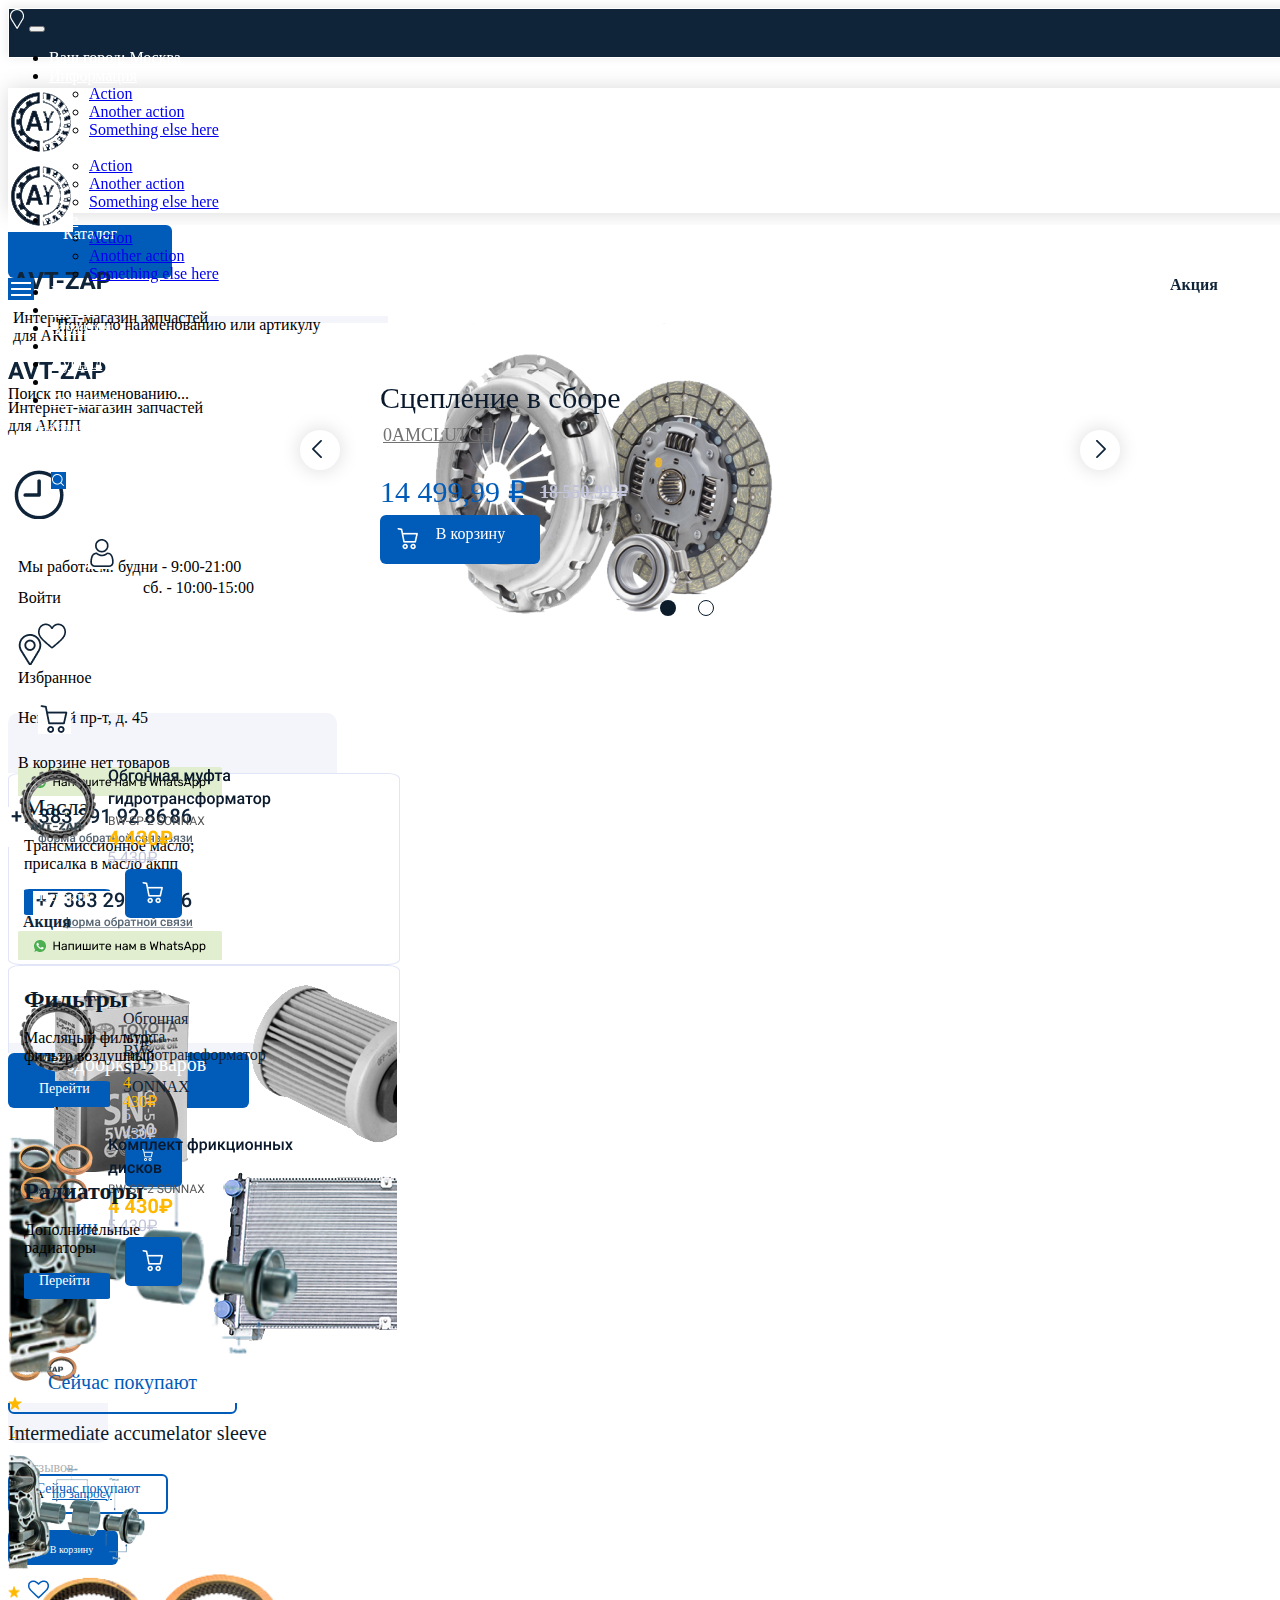
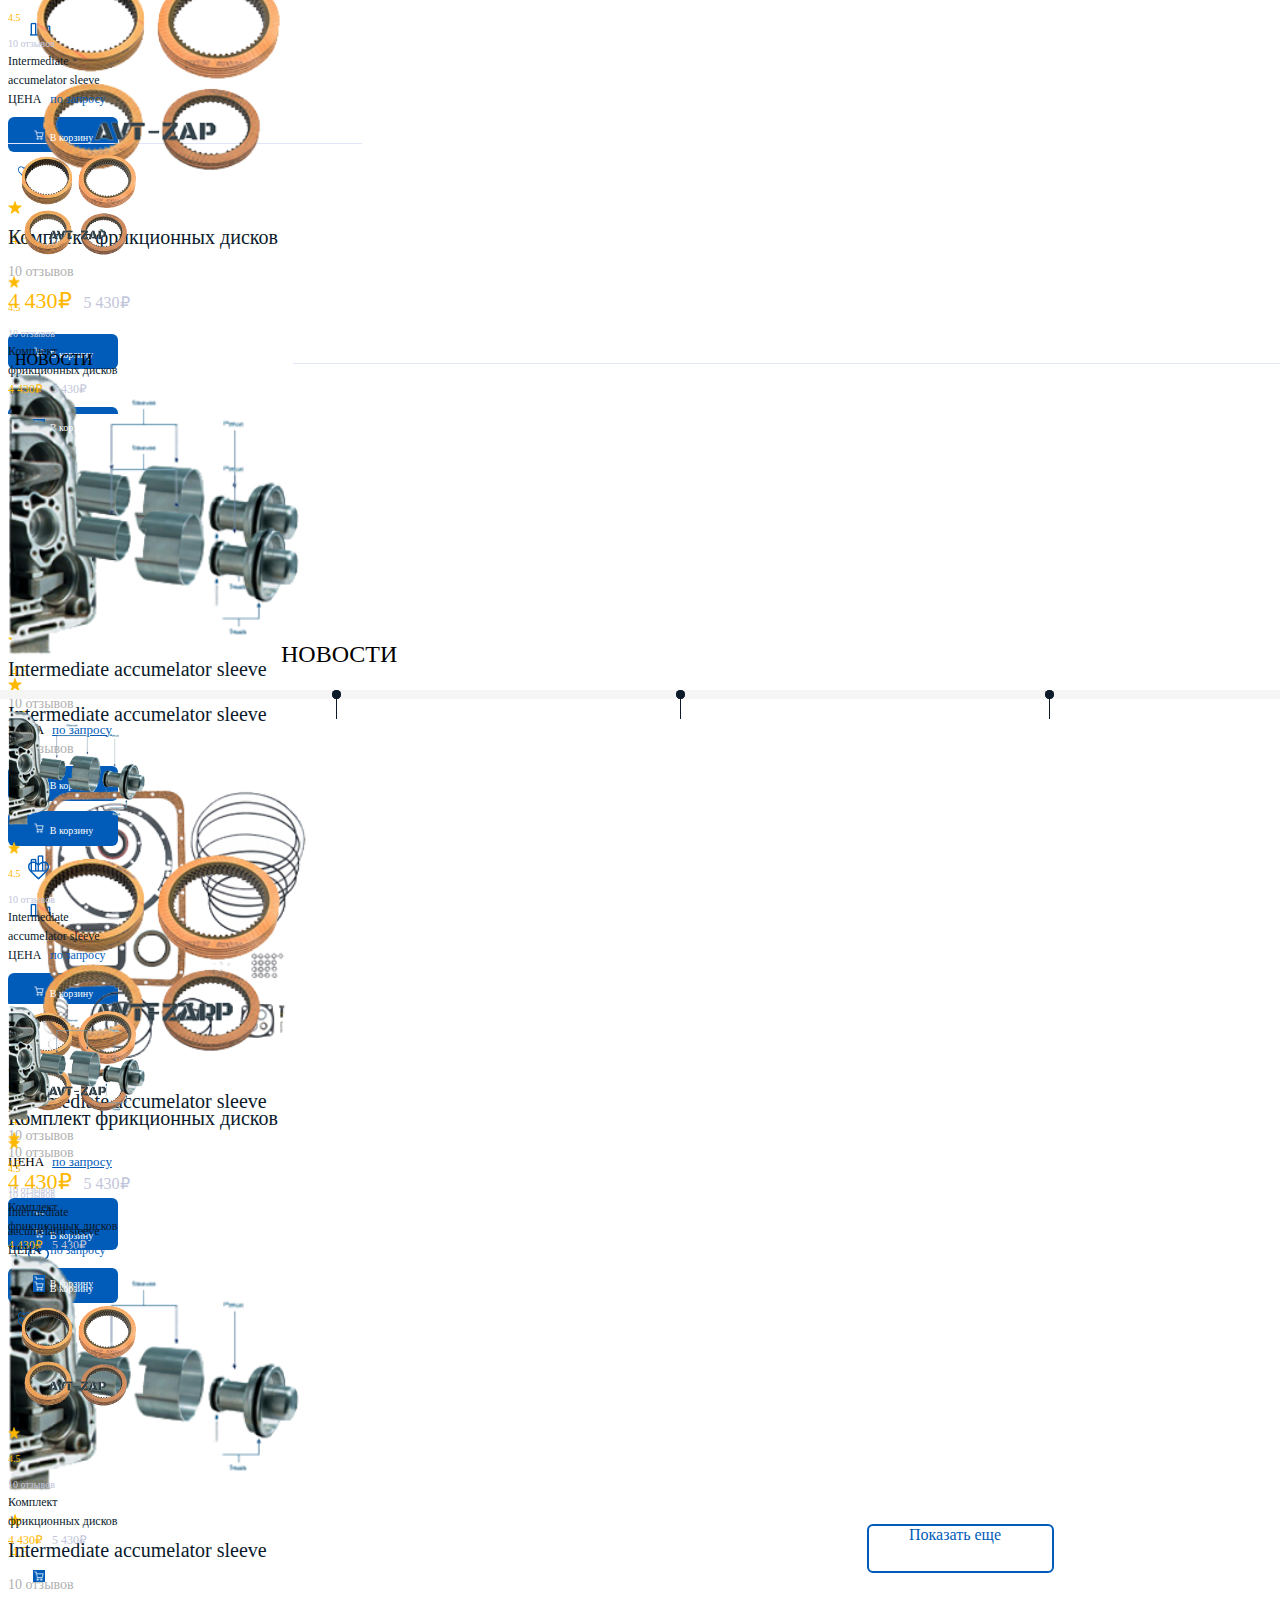
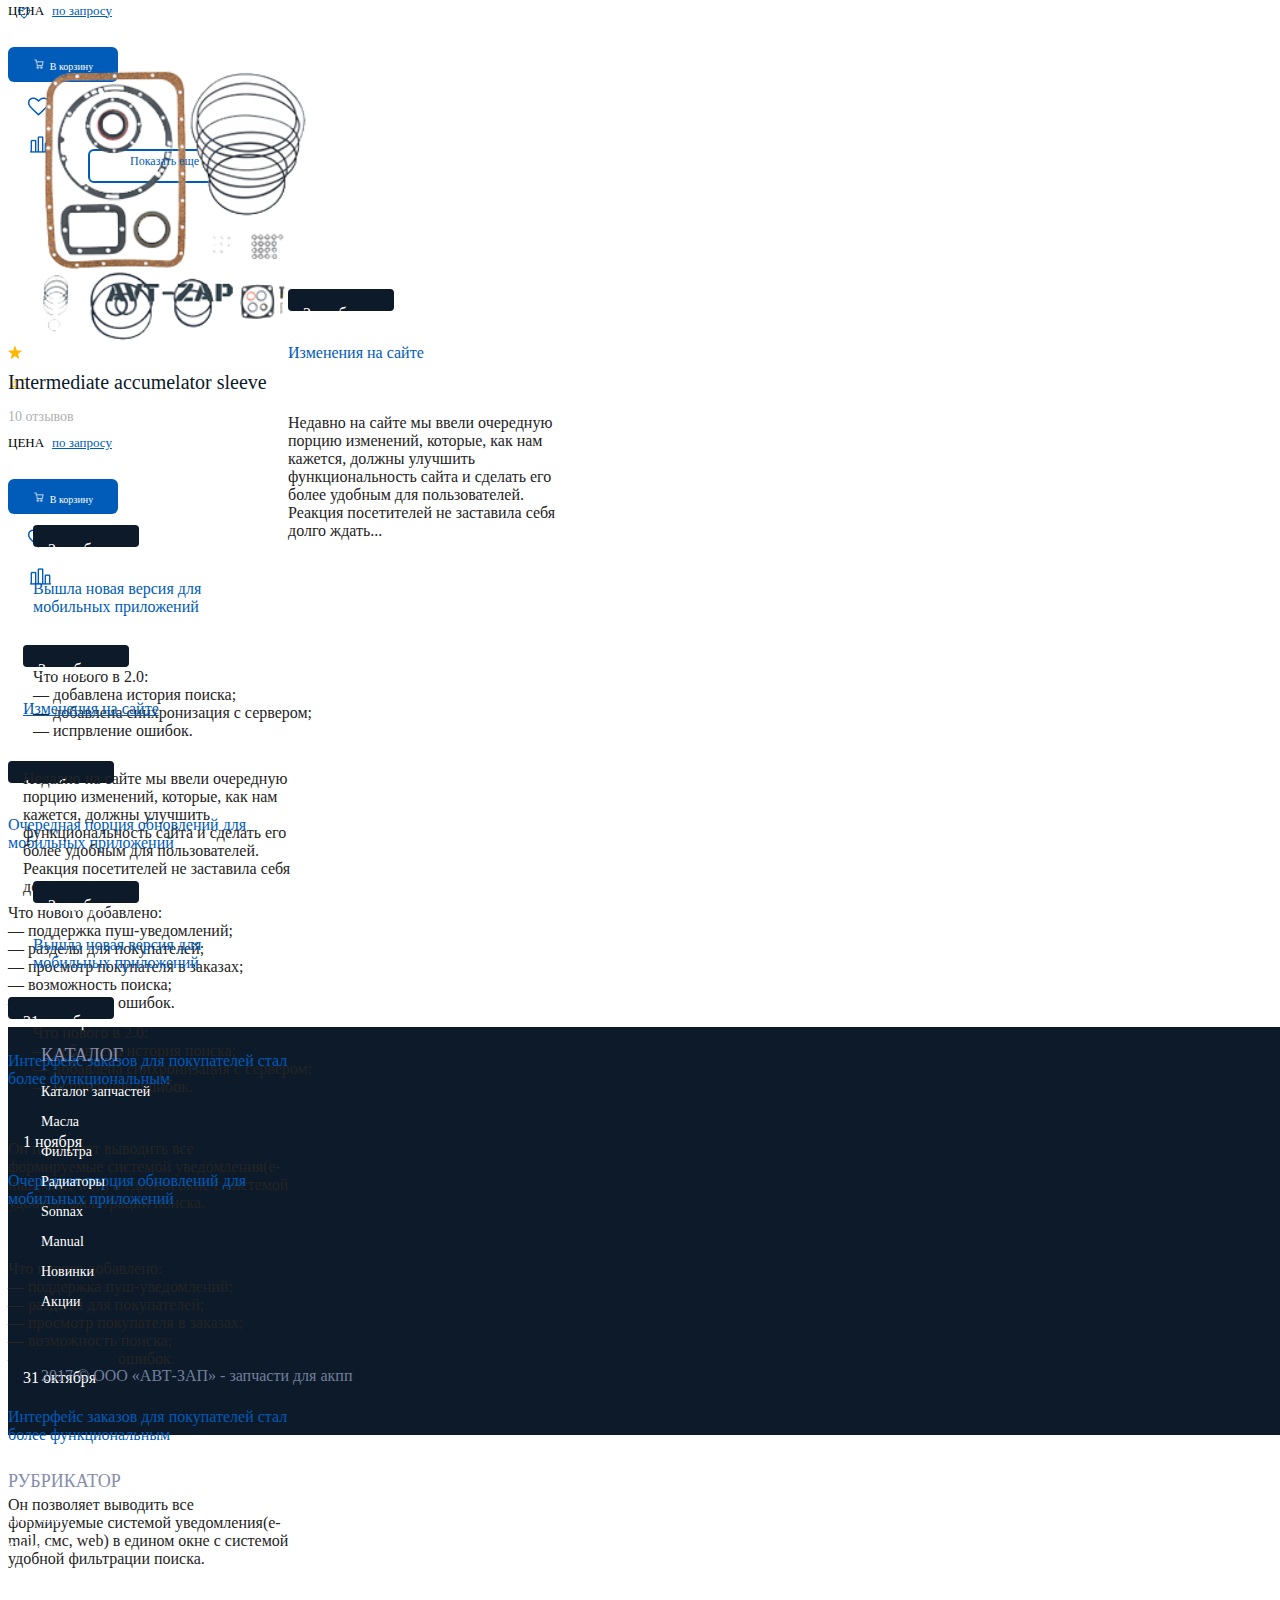
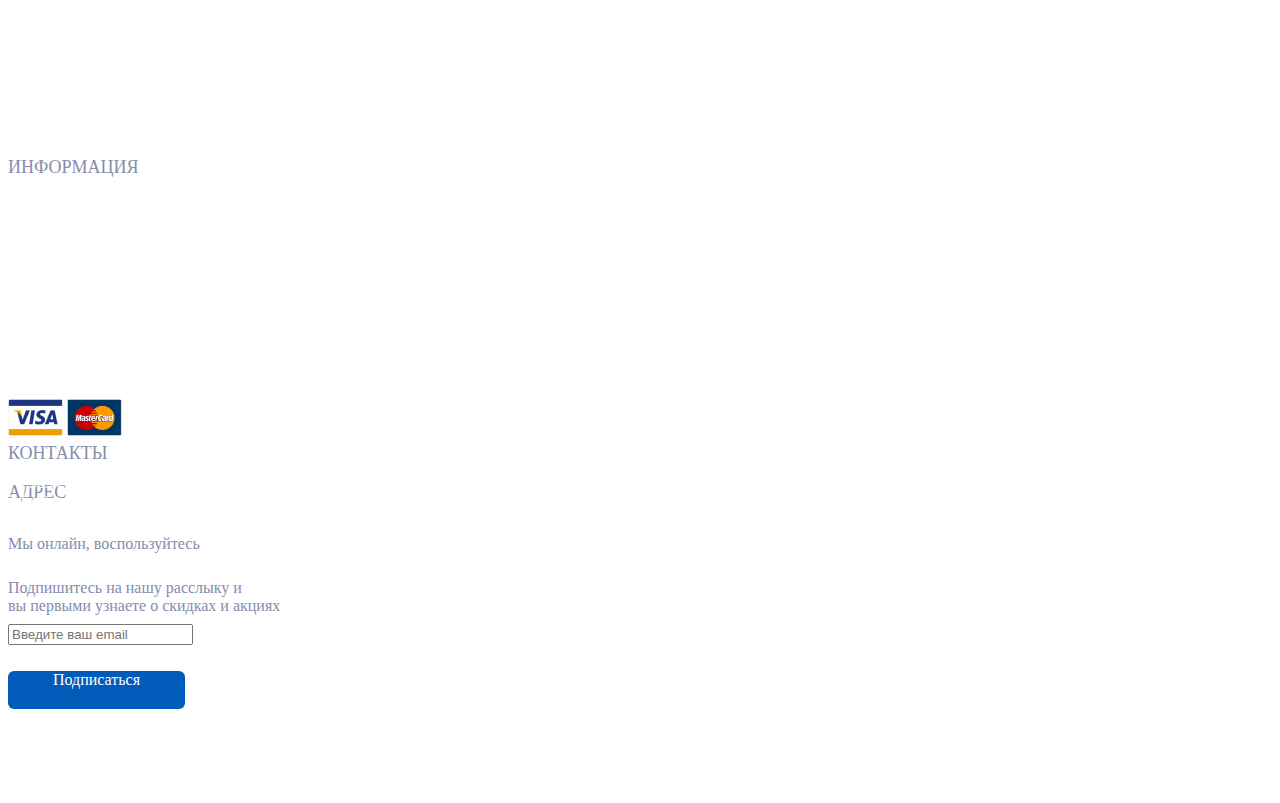
==== commit 5fabc8f2: "final project" ====
--- a/index2.html
+++ b/index2.html
@@ -1,5 +1,5 @@
 <!DOCTYPE html>
-<html lang="en">
+<html lang="eng">
 <head>
     <meta charset="UTF-8">
     <meta name="viewport"
@@ -19,7 +19,9 @@
         <nav class="navbar navbar-expand-xl navbar-light ">
             <div class="container-fluid">
                 <a class="navbar-brand" href="#"><img src="image/Vector.png" alt="Vector"></a>
-
+                <button class="navbar-toggler" type="button" data-bs-toggle="collapse" data-bs-target="#navbarWithDropdown" aria-controls="navbarWithDropdown" aria-expanded="false" aria-label="Toggle navigation">
+                    <span class="navbar-toggler-icon"></span>
+                </button>
                 <div class="collapse navbar-collapse" id="navbarWithDropdown">
                     <ul class="navbar-nav">
                         <li class="nav-item">
@@ -88,8 +90,13 @@
 </div>
 <div class="wrap2">
     <div class="container d-flex">
-        <div class="image"><img src="image/logo.png" alt="logo"></div>
-        <div class="image_name"><img src="image/AVT-ZAP.png" alt="AVT">
+        <div class="image d-none d-sm-block"><img src="image/logo.png" alt="logo"></div>
+        <div class="imagee d-block d-sm-none"><img src="image/logo.png" alt="logo"></div>
+        <div class="image_name d-none d-sm-block"><img src="image/AVT-ZAP.png" alt="AVT">
+            <p>Интернет-магазин запчастей <br>
+                для АКПП</p>
+        </div>
+        <div class="imagee_name d-block d-sm-none"><img src="image/AVT-ZAP.png" alt="AVT">
             <p>Интернет-магазин запчастей <br>
                 для АКПП</p>
         </div>
@@ -99,8 +106,9 @@
         </div>
         <div class="nevskiy d-none d-sm-block"><img src="image/Nevskiy.png" alt="Nevskiy"></div>
         <div class="nevskiy2 d-none d-sm-block"><p>Невский пр-т, д. 45</p></div>
-        <div class="whatsup d-none d-xxl-flex"><img src="image/whatsup.png" alt="whatsup"></div>
-        <div class="nomer d-none d-xxl-flex"><img src="image/number.png" alt="nomer"></div>
+        <div class="whatsup d-none d-sm-block "><img src="image/whatsup.png" alt="whatsup"></div>
+        <div class="nomer d-none d-sm-block "><img src="image/number.png" alt="nomer"></div>
+        <div class="nomerr d-block d-sm-none "><img src="image/number.png" alt="nomer"></div>
         <div class="rewerse d-block d-sm-none">
             <div class="nomer d-none d-xxl-flex"><img src="image/number.png" alt="nomer"></div>
             <div class="whatsup d-none d-xxl-flex"><img src="image/whatsup.png" alt="whatsup"></div>
@@ -112,8 +120,10 @@
     <div class="container d-flex">
         <div class="button d-none d-sm-block"><p>Каталог</p></div>
         <div class="buttonin d-block d-sm-none"><img src="image/lin3.png" alt="lin3"></div>
-        <div class="pole2"><p>Поиск по наименованию или артикулу</p></div>
-        <div class="buttonn"><p>Найти</p></div>
+        <div class="pole2 d-none d-sm-block"><p>Поиск по наименованию или артикулу</p></div>
+        <div class="pole22 d-block d-sm-none"><p>Поиск по наименованию...</p></div>
+        <div class="buttonn d-none d-sm-block"><p>Найти</p></div>
+        <div class="buttonn d-block d-sm-none"><img src="image/lupa.png" alt="lupa"></div>
         <div class="voitu d-none d-sm-block"><img src="image/viitu.png" alt="viitu"></div>
         <div class="voitu2 d-none d-sm-block"><p>Войти</p></div>
         <div class="hurt d-none d-sm-block"><img src="image/Vector%20(2).png" alt="Vector"></div>
@@ -141,7 +151,7 @@
                 <div class="circle5"></div>
             </div>
             <div class="aktciya">
-                <div class="aktciya1">
+                <div class="aktciya1 d-none d-sm-block">
                     <p><strong>Акция</strong></p>
                     <div class="avt_zap_pag">
                         <img src="image/avt-zap_main_page_v01%20(1)%205.png" alt="avt-zap_main">
@@ -156,8 +166,24 @@
                         </div>
                     </div>
                 </div>
-
-                <div class="aktciya2">
+                <div class="aktciya11 d-block d-sm-none ">
+                    <p><strong>Акция</strong></p>
+                    <div class="avt_zap_pag">
+                        <img src="image/avt-zap_main_page_v01%20(1)%205.png" alt="avt-zap_main">
+                    </div>
+                    <div class="obgonnaya"><p>Обгонная муфта <br>
+                        гидротрансформатор</p>
+                        <div class="obgonnaya2"></div>
+                        <p>BW-SP-2 SONNAX</p>
+                        <div class="34 d-flex">
+                            <div class="obgonnaya33"><p>4 430₽</p></div>
+                            <div class="obgonnaya44"><p>5 430₽</p></div>
+                            <div class="button__blue2"><img src="image/kor.png" alt="korzinablue"></div>
+                        </div>
+                    </div>
+                </div>
+
+                <div class="aktciya2 d-none d-sm-block">
                     <p><strong>Акция</strong></p>
                     <div class="avt_zap_pag2">
                         <img src="image/colca.png" alt="avt-zap_main">
@@ -173,6 +199,15 @@
                     </div>
 
                 </div>
+                <div class="aktciya22 d-block d-sm-none">
+                    <p><strong>Акция</strong></p>
+                    <div class="avt_zap_pag22">
+                        <img src="image/colca.png" alt="avt-zap_main">
+                    </div>
+
+
+                </div>
+
             </div>
         </div>
     </div>
@@ -180,7 +215,7 @@
 <div class="wrap5">
     <div class="container d-flex">
         <div class="wrap5_1 d-flex">
-            <div class="masla d-flex">
+            <div class="masla d-flex ">
                 <div class="maslapereitu">
                     <h1>Масла</h1>
                     <p>Трансмиссионное масло;<br>присалка в масло акпп</p>
@@ -188,6 +223,7 @@
                 </div>
                 <div class="fotka"><img src="image/toyota.png" alt="toyota"></div>
             </div>
+
             <div class="filtru d-flex">
                 <div class="filtrupereitu">
                     <h1>Фильтры</h1>
@@ -196,7 +232,7 @@
                 </div>
                 <div class="fotka2"><img src="image/radiator.png" alt="radiator"></div>
             </div>
-            <div class="radiatoru d-flex">
+            <div class="radiatoru d-flex d-none d-sm-block">
                 <div class="radiatorupereitu">
                     <h1>Радиаторы</h1>
                     <p>Дополнительные <br>радиаторы</p>
@@ -212,12 +248,14 @@
         <div class="wrap6_1 d-flex">
             <div class="podborki d-none d-sm-block"><p>Подборки товаров</p></div>
             <div class="podborkii d-block d-sm-none"><p>Подборки товаров</p></div>
-            <div class="akcii"><p>Акции</p></div>
-            <div class="sechas"><p>Сейчас покупают</p></div>
-        </div>
-    </div>
-</div>
-<div class="wrap7">
+            <div class="akcii d-none d-sm-block"><p>Акции</p></div>
+            <div class="akciii d-block d-sm-none"><p>Акции</p></div>
+            <div class="sechas d-none d-sm-block"><p>Сейчас покупают</p></div>
+            <div class="sechass d-block d-sm-none"><p>Сейчас покупают</p></div>
+        </div>
+    </div>
+</div>
+<div class="wrap7 d-none d-sm-block">
     <div class="container d-flex">
         <div class="wrap7_1 d-flex">
             <div class="screen1">
@@ -297,8 +335,51 @@
         </div>
     </div>
 </div>
-<div class="rectanble"></div>
-<div class="wrap8">
+<div class="wrap77 d-block d-sm-none">
+    <div class="container d-flex">
+        <div class="wrap7_1 d-flex">
+            <div class="screen11">
+                <img src="image/screen1.png" alt="acumelator">
+                <div class="otziv11 d-flex">
+                    <img src="image/Star%202.png" alt="Star">
+                    <p>4.5</p>
+                    <p1>10 отзывов</p1>
+                </div>
+                <p2>Intermediate <br> accumelator sleeve</p2>
+                <div class="otziv22 d-flex">
+                    <p3>ЦЕНА</p3>
+                    <p4>по запросу</p4>
+                </div>
+                <div class="otziv33 d-flex">
+                    <div class="knopkka"><img src="image/korzinablue.png" alt="korzinablue"><p>В корзину</p></div>
+                    <div class="vectorr"><img src="image/Vector%20(3).png" alt="Vector"></div>
+
+                </div>
+            </div>
+            <div class="screen22">
+                <img src="image/colca2.png" alt="acumelator">
+                <div class="otziv22 d-flex">
+                    <img src="image/Star%202.png" alt="Star">
+                    <p>4.5</p>
+                    <p9>10 отзывов</p9>
+                </div>
+                <p10>Комплект <br> фрикционных дисков</p10>
+                <div class="otziv223 d-flex">
+                    <p11>4 430₽</p11>
+                    <p12>5 430₽</p12>
+                </div>
+                <div class="otziv333 d-flex">
+                    <div class="knopkka"><img src="image/korzinablue.png" alt="korzinablue"><p>В корзину</p></div>
+                    <div class="vectorr "><img src="image/Vector%20(3).png" alt="Vector"></div>
+
+                </div>
+            </div>
+        </div>
+    </div>
+</div>
+<div class="rectanble  d-none d-sm-block"></div>
+<div class="rectanble2 d-block d-sm-none"></div>
+<div class="wrap8 d-none d-sm-block">
     <div class="container d-flex">
         <div class="wrap7_1 d-flex">
             <div class="screen1">
@@ -378,7 +459,91 @@
         </div>
     </div>
 </div>
-<div class="wrap9 d-flex">
+<div class="wrap88 d-block d-sm-none">
+    <div class="container d-flex">
+        <div class="wrap7_1 d-flex">
+            <div class="screen11">
+                <img src="image/screen1.png" alt="acumelator">
+                <div class="otziv11 d-flex">
+                    <img src="image/Star%202.png" alt="Star">
+                    <p>4.5</p>
+                    <p1>10 отзывов</p1>
+                </div>
+                <p2>Intermediate <br> accumelator sleeve</p2>
+                <div class="otziv22 d-flex">
+                    <p3>ЦЕНА</p3>
+                    <p4>по запросу</p4>
+                </div>
+                <div class="otziv33 d-flex">
+                    <div class="knopkka"><img src="image/korzinablue.png" alt="korzinablue"><p>В корзину</p></div>
+                    <div class="vectorr"><img src="image/Vector%20(3).png" alt="Vector"></div>
+
+                </div>
+            </div>
+            <div class="screen22">
+                <img src="image/colca2.png" alt="acumelator">
+                <div class="otziv22 d-flex">
+                    <img src="image/Star%202.png" alt="Star">
+                    <p>4.5</p>
+                    <p9>10 отзывов</p9>
+                </div>
+                <p10>Комплект <br> фрикционных дисков</p10>
+                <div class="otziv223 d-flex">
+                    <p11>4 430₽</p11>
+                    <p12>5 430₽</p12>
+                </div>
+                <div class="otziv333 d-flex">
+                    <div class="knopkka"><img src="image/korzinablue.png" alt="korzinablue"><p>В корзину</p></div>
+                    <div class="vectorr "><img src="image/Vector%20(3).png" alt="Vector"></div>
+
+                </div>
+            </div>
+        </div>
+    </div>
+</div>
+<div class="wrap88 d-block d-sm-none">
+    <div class="container d-flex">
+        <div class="wrap7_1 d-flex">
+            <div class="screen11">
+                <img src="image/screen1.png" alt="acumelator">
+                <div class="otziv11 d-flex">
+                    <img src="image/Star%202.png" alt="Star">
+                    <p>4.5</p>
+                    <p1>10 отзывов</p1>
+                </div>
+                <p2>Intermediate <br> accumelator sleeve</p2>
+                <div class="otziv22 d-flex">
+                    <p3>ЦЕНА</p3>
+                    <p4>по запросу</p4>
+                </div>
+                <div class="otziv33 d-flex">
+                    <div class="knopkka"><img src="image/korzinablue.png" alt="korzinablue"><p>В корзину</p></div>
+                    <div class="vectorr"><img src="image/Vector%20(3).png" alt="Vector"></div>
+
+                </div>
+            </div>
+            <div class="screen22">
+                <img src="image/colca2.png" alt="acumelator">
+                <div class="otziv22 d-flex">
+                    <img src="image/Star%202.png" alt="Star">
+                    <p>4.5</p>
+                    <p9>10 отзывов</p9>
+                </div>
+                <p10>Комплект <br> фрикционных дисков</p10>
+                <div class="otziv223 d-flex">
+                    <p11>4 430₽</p11>
+                    <p12>5 430₽</p12>
+                </div>
+                <div class="otziv333 d-flex">
+                    <div class="knopkka"><img src="image/korzinablue.png" alt="korzinablue"><p>В корзину</p></div>
+                    <div class="vectorr "><img src="image/Vector%20(3).png" alt="Vector"></div>
+
+                </div>
+            </div>
+        </div>
+    </div>
+</div>
+<div class="wrap9 d-flex d-none d-sm-block">
     <div class="but d-flex">
         <p17>Показать еще</p17>
     </div>
@@ -386,8 +551,16 @@
         <p18>НОВОСТИ</p18>
     </div>
 </div>
-<div class="wrap10"></div>
-<div class="wrap11">
+<div class="wrap99 d-flex d-sm-none">
+    <div class="but22 d-flex">
+        <p17>Показать еще</p17>
+    </div>
+    <div class="but222">
+        <p188>НОВОСТИ</p188>
+    </div>
+</div>
+<div class="wrap10 d-none d-sm-block"></div>
+<div class="wrap11 d-none d-sm-block">
     <div class="wrap11_1 d-flex">
         <div class="column1">
             <div class="kolo"></div>
@@ -441,6 +614,61 @@
     </div>
 
 </div>
+<div class="wrap111 d-block d-sm-none">
+    <div class="wrap11_11 d-flex">
+        <div class="column11">
+            <div class="kolo"></div>
+            <div class="line"></div>
+            <div class="block1"><p>3 ноября</p></div>
+            <div class="bluee"><p><u>Изменения на сайте</u></p></div>
+            <div class="blackk"><p>Недавно на сайте мы ввели
+                очередную <br> порцию изменений,
+                которые, как нам <br> кажется, должны
+                улучшить <br> функциональность сайта
+                и сделать его <br> более удобным для
+                пользователей.<br>Реакция  посетителей
+                не заставила себя <br> долго ждать...</p></div>
+        </div>
+        <div class="column2">
+            <div class="kolo2"></div>
+            <div class="line2"></div>
+            <div class="block2"><p>2 ноября</p></div>
+            <div class="blue2"><p>Вышла новая версия для <br>
+                мобильных приложений</p></div>
+            <div class="black2"><p>Что нового в 2.0: <br>
+                — добавлена история поиска;<br>
+                — добавлена синхронизация с сервером;<br>
+                — испрвление ошибок.</p></div>
+        </div>
+        <div class="column3">
+            <div class="kolo3"></div>
+            <div class="line3"></div>
+            <div class="block3"><p>1 ноября</p></div>
+            <div class="blue3"><p>Очередная порция обновлений для
+                мобильных приложений</p></div>
+            <div class="black3"><p>Что нового добавлено: <br>
+                — поддержка пуш-уведомлений; <br>
+                — разделы для покупателей; <br>
+                — просмотр покупателя в заказах; <br>
+                — возможность поиска; <br>
+                — исправление ошибок.</p></div>
+        </div>
+        <div class="column4">
+            <div class="kolo4"></div>
+            <div class="line4"></div>
+            <div class="block4"><p>31 октября</p></div>
+            <div class="blue4"><p>Интерфейс заказов для покупателей
+                стал более функциональным</p></div>
+            <div class="black4"><p>Он позволяет выводить все
+                формируемые системой
+                уведомления(e-mail, смс, web) в
+                едином окне с системой удобной
+                фильтрации поиска.</p></div>
+        </div>
+    </div>
+
+</div>
+
 <div class="wrap12 d-flex">
     <div class="katalog">
         <p>КАТАЛОГ</p>
@@ -508,6 +736,10 @@
     </div>
 </div>
 
+
+
+
+
 <script src="https://cdn.jsdelivr.net/npm/@popperjs/core@2.10.2/dist/umd/popper.min.js"
         integrity="sha384-7+zCNj/IqJ95wo16oMtfsKbZ9ccEh31eOz1HGyDuCQ6wgnyJNSYdrPa03rtR1zdB"
         crossorigin="anonymous"></script>
--- a/css/style2.css
+++ b/css/style2.css
@@ -157,7 +157,7 @@
 .wrap4_2blue{
     width: 860px;
     height: 390px;
-    background: url("../image/Mask Group (1).png") no-repeat center/cover;
+    background: url("./image/Mask Group (1).png") no-repeat center/cover;
     border-radius: 10px;
     margin-right: 10px;
 }
@@ -270,6 +270,7 @@
     top: 260px;
     color: #0F2438;
 }
+
 .aktciya2{
     width: 329px;
     height: 190px;
@@ -425,10 +426,22 @@
     color: #0A1A2C;
     margin-top: 20px;
     margin-left: 15px;
+    font-weight: 500
 }
 .maslapereitu p{
     margin-left: 15px;
-}
+    white-space: nowrap;
+}
+.fotka{
+    margin-left: 32px;
+    width: 154px;
+    height: 202px;
+}
+.fotka img{
+    width: 154px;
+    height: 202px;
+}
+
 .pereitu{
     width: 86px;
     height: 26px;
@@ -438,7 +451,6 @@
     background: #005BB9;
     border-radius: 6%;
 }
-
 .pereitu p{
     color: #FFFFFF;
     font-size: 14px;
@@ -1014,7 +1026,7 @@
     height: 390px;
     width: 124px;
 
-    margin-left: 283px;
+    margin-left: 33px;
     margin-top: 36px;
     margin-right: 90px;
 }
--- a/css/media.css
+++ b/css/media.css
@@ -5,6 +5,55 @@
     .nav-item{
         position: fixed;
     }
+    .imagee{
+        margin-top: 14px;
+    }
+    .imagee img{
+        height: 36px;
+        width: 40px;
+    }
+
+    .imagee_name{
+        margin-top: 5px;
+        margin-left: 5px;
+    }
+    .imagee_name img{
+        height: 9px;
+        width: 54px;
+    }
+    .imagee_name p{
+        font-size: 9px;
+    }
+
+    .whatsupp{
+        height: 18px;
+        width: 132px;
+        left: 173px;
+        top: 84px;
+        border-radius: 2px;
+        margin-top: 50px;
+
+
+    }
+    .wrap2{
+        height: 115px;
+    }
+    .whatsupp img{
+        width: 132px;
+        height: 18px;
+    }
+    .nomerr{
+        left: 150px;
+        top: 44px;
+        margin-top: 14px;
+        margin-left: 7px;
+    }
+    .nomerr img{
+        width: 133px;
+        height: 33px;
+    }
+
+
     .wrap4{
         height: 390px;
     }
@@ -128,22 +177,49 @@
         border-radius: 50%;
     }
     .buttonin{
-        height: 50px;
-        width: 50px;
+        height: 34px;
+        width: 34px;
         left: 15px;
         top: 117px;
         border-radius: 3px;
         background: #005BB9;
     }
     .buttonin img{
-        margin-left: 12px;
-        margin-top: 13px;
-    }
-
-
+        margin-left: 3px;
+        margin-top: 3px;
+    }
+    .pole22{
+        width: 203px;
+        height: 36px;
+        margin-left: 20px;
+        background: #F4F5FA;
+        border-radius: 6px 0px 0px 6px;
+    }
+    .pole22 p{
+        font-size: 12px;
+        white-space: nowrap;
+        margin-top: 10px;
+        margin-left: 10px;
+    }
+    .buttonn{
+        text-align: center;
+        width: 34px;
+        height: 34px;
+        left: 283px;
+        top: 159px;
+        color: #FFFFFF;
+        background: #005BB9;
+        border-radius: 6px;
+    }
+    .buttonn p{
+        margin-top: 12px;
+    }
+    .buttonn img{
+        margin-top: 5px;
+    }
 
     .wrap5{
-        height: 220px;
+        height: 150px;
     }
     .aktciya{
         display: flex;
@@ -151,31 +227,372 @@
         width: 660px;
         height: 200px;
     }
-    .aktciya1{
+    .aktciya11 .avt_zap_pag{
+        margin-top: 4px;
+        margin-left: 10px;
+    }
+    .avt_zap_pag img{
+        width: 58px;
+        height: 54px;
+    }
+    .avt_zap_pag22{
+        width: 74px;
+        margin-left: 15px;
+    }
+    .complect2{
+        margin-left: 100px;
+
+    }
+
+
+    .obgonnaya{
+        width: 250px;
+        height: 145px;
+        margin-left: 80px;
+        margin-top: 2px;
+    }
+    .obgonnaya img{
+        width: 140px;
+        height: 25px;
+    }
+    .obgonnaya p{
+        white-space: nowrap;
+        color: #0A1A2C;
+        font-weight: 500;
+        font-size: 12px;
+        line-height: 10px;
+    }
+    .obgonnaya2 p{
+        font-weight: 400;
+        font-size: 10px;
+        color: #525252;
+    }
+    .obgonnaya3{
+        width: 50px;
+        height: 16px;
+    }
+    .obgonnaya3 p{
+        font-weight: 700;
+        font-size: 14px;
+        color: #FFB800;
+    }
+    .obgonnaya4 p{
+        font-weight: 700;
+        font-size: 14px;
+        color: #FFB800;
+    }
+    .button__blue2{
+        width: 32px;
+        height: 32px;
         margin-right: 10px;
     }
-
-    .aktciya1 p{
-
-        width: 42px;
-        height: 16px;
-        left: 1170px;
-        top: 260px;
-        color: #0F2438;
-    }
-    .podborkii{
-        height: 36px;
-        width: 164px;
-        left: 15px;
-        top: 702px;
-        border-radius: 6px;
-        background: #005BB9;
-    }
-    .podborkii p{
-        text-align: center;
-        margin-top: 5px;
-        color: #FFFFFF;
-
-    }
-
-}+    .button__blue2 img{
+
+        width: 12px;
+        height: 12px;
+    }
+
+
+}
+
+.aktciya11{
+    width: 250px;
+    height: 160px;
+    margin-bottom: 10px;
+    background: #F4F5FA;
+    border-radius: 10px;
+    margin-right: 10px;
+}
+.aktciya22{
+    width: 100px;
+    height: 160px;
+    margin-bottom: 10px;
+    background: #F4F5FA;
+    border-radius: 10px;
+
+}
+.aktciya22 p{
+    margin-top: 10px;
+    width: 42px;
+    height: 16px;
+    left: 1170px;
+
+    color: #0F2438;
+    margin-left: 15px;
+}
+
+.aktciya11 p{
+    margin-top: 10px;
+    width: 42px;
+    height: 16px;
+    left: 1170px;
+    top: 260px;
+    color: #0F2438;
+    margin-left: 15px;
+}
+.podborkii{
+    height: 36px;
+    width: 164px;
+    left: 15px;
+    top: 702px;
+    border-radius: 6px;
+    background: #005BB9;
+    margin-right: 10px;
+    margin-top: 60px;
+}
+.podborkii p{
+    text-align: center;
+    margin-top: 5px;
+    color: #FFFFFF;
+}
+.akciii{
+    height: 36px;
+    width: 82px;
+    left: 189px;
+    top: 702px;
+    border-radius: 6px;
+    border: 2px solid #005BB9;
+    margin-right: 10px;
+    margin-top: 60px;
+}
+.akciii p{
+    text-align: center;
+    font-size: 14px;
+    color: #005BB9;
+    margin-top: 5px;
+}
+.sechass{
+    height: 36px;
+    width: 156px;
+    left: 281px;
+    top: 702px;
+    border-radius: 6px;
+    border: 2px solid #005BB9;
+    margin-top: 60px;
+}
+.sechass p{
+    text-align: center;
+    font-size: 14px;
+    color: #005BB9;
+    margin-top: 5px;
+}
+.masla2{
+    width: 250px;
+    height: 126px;
+}
+
+.maslapereitu2 h1{
+    font-size: 16px;
+    color: #0A1A2C;
+    margin-top: 20px;
+    margin-left: 15px
+}
+.maslapereitu2 p{
+    font-size: 10px;
+    font-style: normal;
+    font-weight: 500;
+    line-height: 14px;
+    text-align: left;
+}
+.wrap77{
+    margin-top: 50px;
+}
+.screen11 img{
+    height: 127px;
+    width: 149px;
+}
+.screen22 img{
+    height: 127px;
+    width: 149px;
+}
+.otziv11 img{
+    width: 12px;
+    height: 12px;
+}
+.otziv22 img{
+    width: 12px;
+    height: 12px;
+}
+.otziv11 p{
+    font-size: 10px;
+    color:  #FFB800;
+}
+.otziv22 p{
+    font-size: 10px;
+    color:  #FFB800;
+}
+
+.obgonnaya33 p{
+    color:  #FFB800;
+}
+.obgonnaya44 p{
+    color: #C2C5DA;
+}
+.otziv11 p1{
+    font-size: 10px;
+    color:  #C2C5DA;
+}
+.otziv22 p9{
+    font-size: 10px;
+    color:  #C2C5DA;
+}
+.screen11 p2{
+    font-size: 12px;
+    color:  #0A1A2C;
+    line-height: 17px;
+    font-weight: 500;
+}
+.screen22 p10{
+    font-size: 12px;
+    color:  #0A1A2C;
+    line-height: 17px;
+    font-weight: 500;
+}
+.otziv22 p3{
+    font-size: 12px;
+    color:  #0A1A2C;
+    line-height: 14px;
+    font-weight: 400;
+}
+.otziv22 p4{
+    font-size: 12px;
+    color:  #005BB9;
+    line-height: 14px;
+    font-weight: 400;
+    margin-left: 5px;
+}
+.otziv223 p11{
+    font-size: 12px;
+    line-height: 14px;
+    font-weight: 400;
+    color:  #FFB800;
+}
+.otziv223 p12{
+    font-size: 12px;
+    line-height: 14px;
+    font-weight: 400;
+    color:  #C2C5DA;
+    margin-left: 5px;
+}
+
+.knopkka{
+    width: 110px;
+    height: 35px;
+    margin-top: 10px;
+}
+.knopkka p{
+    font-weight: 500;
+    font-size: 10px;
+}
+.knopkka img{
+    width: 12px;
+    height: 12px;
+}
+.otziv33{
+    width: 150px;
+    height: 100px;
+}
+.vectorr img{
+    width: 12px;
+    height: 12px;
+}
+.vectorr {
+    margin-top: 12px;
+    margin-left: 10px;
+}
+.wrap77{
+    height: 290px;
+}
+.screen11{
+    height: 290px;
+}
+.screen22{
+    height: 290px;
+}
+.rectanble2{
+    width: 354px;
+    height: 1px;
+    background: #E1E5F8;
+
+}
+.wrap88{
+    width: 1862px;
+    height: 270px;
+    left: 0px;
+    background: #FFFFFF;
+    margin-top: 25px;
+}
+.wrap99{
+    width: 1862px;
+    height: 130px;
+    left: 0px;
+    background: #FFFFFF;
+    margin-top: 25px;
+}
+.but22{
+    width: 160px;
+    height: 34px;
+    left: 80px;
+    top: 1550px;
+    background: #FFFFFF;
+    border: 2px solid #005BB9;
+    box-sizing: border-box;
+    border-radius: 6px;
+    margin-left: 80px;
+}
+.but22 p17{
+    font-size: 12px;
+    align-items: center;
+    text-align: center;
+    color: #005BB9;
+    margin-left: 40px;
+    margin-top: 5px;
+}
+.but222{
+    position: absolute;
+    width: 113px;
+    height: 28px;
+    left: 15px;
+    top: 1950px;
+}
+.but222 p188{
+    font-weight: 500;
+    font-size: 16px;
+    line-height: 19px;
+
+    color: #000000;
+}
+.wrap111{
+    width: 1920px;
+    height: 356px;
+}
+.wrap11_11{
+    width: 1764px;
+    height: 356px;
+}
+.column11{
+    display: flex;
+    flex-direction: column;
+    width: 284px;
+    height: 236px;
+    margin-right: 40px;
+    margin-left: 15px;
+}
+.bluee{
+    margin-top: 17px;
+}
+.bluee p{
+    color: #005BB9;
+}
+.blackk{
+    white-space: nowrap;
+    margin-top: 20px;
+}
+.blackk p{
+    color: #242424;
+}
+.wrap122{
+    height: 408px;
+    width: 1920px;
+    background: #0C1A2A;
+}
